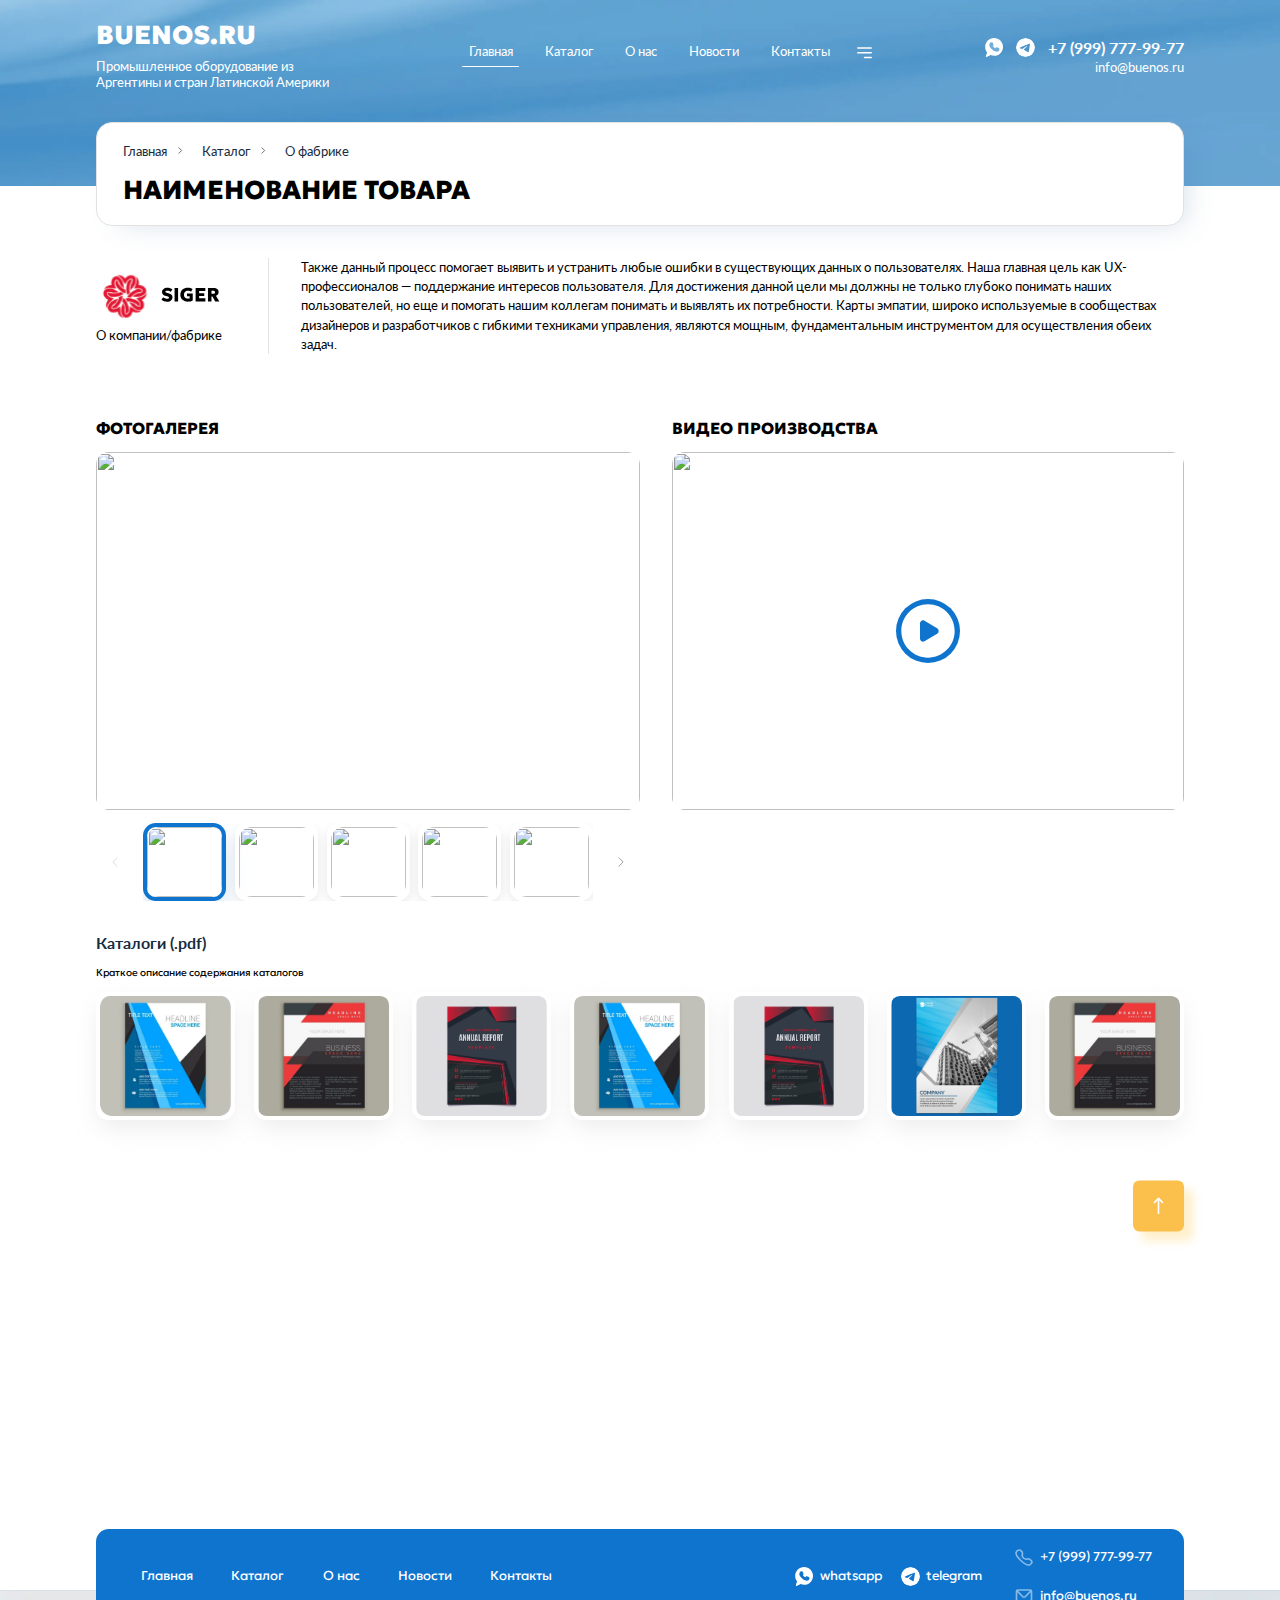
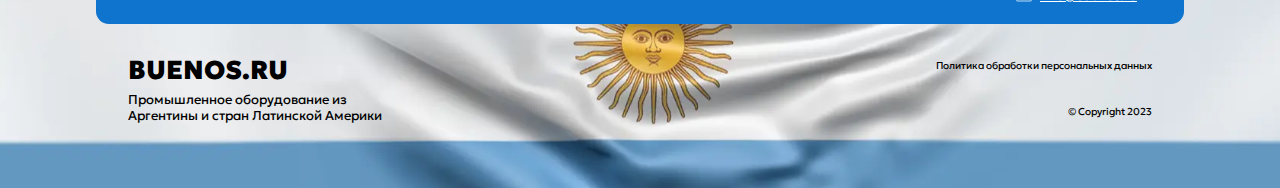
==== about.html @ e22c7f98 "first commit" ====
<!DOCTYPE html> <html lang="ru">

<head>
    <meta charset="UTF-8">
    <meta name="viewport" content="width=device-width, initial-scale=1.0">
    <meta name="description" content="">
    <meta name="keywords" content="">
    <link rel="stylesheet" href="css/libs.min.css">
    <link rel="stylesheet" href="css/style.min.css">
    <script src="https://api-maps.yandex.ru/2.1/?lang=ru_RU&amp;apikey=9133eb49-3a97-4b2d-90be-6b80a97a5036" type="text/javascript"></script>
    <title>Главная</title>
</head>


<body class="m-page">
    <div class="wrapper">
        <header class="header _type2">
            <div class="container">
    <div class="header__inner">
        <div class="header__left">
            <a href="" class="header__logo font2 text32">
                buenos.ru
            </a>
            <div class="header__desc text16">
                Промышленное оборудование из Аргентины и стран Латинской Америки
            </div>
        </div>
        <div class="header__middle">
            <nav class="nav">
    <a href="" class="nav__link _active">Главная</a>
    <a href="" class="nav__link">Каталог</a>
    <a href="" class="nav__link">О нас</a>
    <a href="" class="nav__link">Новости</a>
    <a href="" class="nav__link">Контакты</a>
</nav>

            <button class="burger">
                <svg width="39" height="38" viewBox="0 0 39 38" fill="none" xmlns="http://www.w3.org/2000/svg">
                    <path d="M19.5001 27H27.9001M11.1001 21H27.9001M11.1001 15H27.9001" stroke="white" stroke-width="2" stroke-linecap="round" stroke-linejoin="round"/>
                </svg>
            </button>
        </div>
        <div class="header__right">
            <div class="header-social">
                <a href="" class="header-social__item">
                    <img src="img/whatsapp2.svg" alt="">
                </a>
                <a href="" class="header-social__item">
                    <img src="img/tg.svg" alt="">
                </a>
            </div>
            <div class="header-contacts">
                <a href="tel:+79997779977" class="text20 bold-text">
                    +7 (999) 777-99-77
                </a>
                <a href="mailto:info@buenos.ru" class="text16 lh150">
                    info@buenos.ru
                </a>
            </div>
        </div>
    </div>
</div>

        </header>

        <div class="header-menu">
            <div class="header-menu__wrap">
    <button class="header-menu__close _close-menu">
        <img src="img/close.svg" alt="">
    </button>
    <div class="header-menu__scroll">
        <nav class="nav">
    <a href="" class="nav__link _active">Главная</a>
    <a href="" class="nav__link">Каталог</a>
    <a href="" class="nav__link">О нас</a>
    <a href="" class="nav__link">Новости</a>
    <a href="" class="nav__link">Контакты</a>
</nav>

        <div class="menu font2">
    <div class="menu-group">
        <div class="menu-group__top">
            <span class="text16">Каталог</span>
            <img src="img/rect.svg" alt="">
        </div>
        <div class="menu-group__links">
            <a href="" class="menu-group__link">Легкая промышленность</a>
            <a href="" class="menu-group__link">Лесная промышленность</a>
            <a href="" class="menu-group__link">Машиностроение и металлообработка</a>
            <a href="" class="menu-group__link">Медицинская промышленность</a>
            <a href="" class="menu-group__link">Металлургия</a>
            <a href="" class="menu-group__link">Пищевая и с/х промышленность</a>
            <a href="" class="menu-group__link">Полезные ископаемые</a>
            <a href="" class="menu-group__link">Промышленное оборудование</a>
            <a href="" class="menu-group__link">Прочие промышленные производства</a>
            <a href="" class="menu-group__link">Строительные и отделочные материалы</a>
            <a href="" class="menu-group__link">Транспорт и спецтехника</a>
            <a href="" class="menu-group__link">Химическая и нефтехимическая промышленность</a>
            <a href="" class="menu-group__link">Энергетика и коммунальное хозяйство</a>
        </div>
    </div>
    <div class="menu-group">
        <div class="menu-group__top _gray">
            <span class="text16">Сертификаты оборудования</span>
            <img src="img/rect2.svg" alt="">
        </div>
        <div class="menu-group__links">
            <a href="" class="menu-group__link">IRAM (Argentina)</a>
            <a href="" class="menu-group__link">СЕ (Euro)</a>
            <a href="" class="menu-group__link">ISO (World)</a>
            <a href="" class="menu-group__link">BRC (World)</a>
            <a href="" class="menu-group__link">IFS (World)</a>
            <a href="" class="menu-group__link">FSC (World)</a>
            <a href="" class="menu-group__link">ТР ТС (RUS)</a>
            <a href="" class="menu-group__link">ГОСТ Р (RUS)</a>
            <a href="" class="menu-group__link">BSCI</a>
            <a href="" class="menu-group__link">IATF16949</a>
            <a href="" class="menu-group__link">AEO</a>
            <a href="" class="menu-group__link">IPMS</a>
            <a href="" class="menu-group__link">GRS</a>
            <a href="" class="menu-group__link">SEDEX</a>
        </div>
    </div>
    <div class="menu-group">
        <div class="menu-group__top _gray">
            <span class="text16">Страна изготовления</span>
            <img src="img/rect3.svg" alt="">
        </div>
        <div class="menu-group__links">
            <a href="" class="menu-group__link">Аргентина</a>
            <a href="" class="menu-group__link">Бразилия</a>
            <a href="" class="menu-group__link">Мексика</a>
            <a href="" class="menu-group__link">Перу</a>
            <a href="" class="menu-group__link">Чили</a>
            <a href="" class="menu-group__link">Венесуэла</a>
            <a href="" class="menu-group__link">Уругвай</a>
        </div>
    </div>
</div>

        <div class="menu-contacts">
            <a href="tel:+79997779977" class="text20 bold-text">
                +7 (999) 777-99-77
            </a>
            <div class="header-social">
                <a href="" class="header-social__item">
                    <img src="img/whatsapp3.svg" alt="">
                </a>
                <a href="" class="header-social__item">
                    <img src="img/tg2.svg" alt="">
                </a>
            </div>
            <a href="mailto:info@buenos.ru" class="text16 lh150 primary-text">
                info@buenos.ru
            </a>
        </div>
    </div>
</div>
<div class="header-menu__bg _close-menu"></div>

        </div>
        <main class="content">

            <section class="about-company _first-section">
                <div class="container">
                    <div class="breadcrumbs">
                        <div class="breadcrumbs__items">
                            <a href="" class="breadcrumbs__item">Главная</a>
                            <a href="" class="breadcrumbs__item">Каталог</a>
                            <span class="breadcrumbs__item">О фабрике</span>
                        </div>
                        <h1 class="text32 font2 extra-bold-text">
                            Наименование товара
                        </h1>
                    </div>

                    <div class="about-company__grid">
                        <div class="about-company__info">
                            <img src="img/logo.svg" alt="" class="about-company__logo">
                            <div class="text16 dark-text">О компании/фабрике</div>
                        </div>
                        <div class="about-company__text">
                            <div class="text16 lh150">
                                Также данный процесс помогает выявить и устранить любые ошибки в существующих данных о пользователях.
                                Наша главная цель как UX-профессионалов — поддержание интересов пользователя. Для достижения данной цели мы должны не только глубоко понимать наших пользователей, но еще и помогать нашим коллегам понимать и выявлять их потребности. Карты эмпатии, широко используемые в сообществах дизайнеров и разработчиков c гибкими техниками управления, являются мощным, фундаментальным инструментом для осуществления обеих задач.
                            </div>
                        </div>
                    </div>

                    <div class="about-company__media">
                        <div class="about-company__col">
                            <div class="about-company__title">
                                <div class="text20 font2 extra-bold-text">
                                    Фотогалерея
                                </div>
                            </div>
                            <div class="gallery2">
                                <div class="gallery2__big swiper mySwiper2">
                                    <div class="swiper-wrapper gallery-group">
                                        <div class="swiper-slide">
                                            <a data-fancybox="gallery" href="img/about6.png">
                                                <div class="gallery__img">
                                                    <img src="img/about6.png" />
                                                </div>
                                            </a>
                                        </div>
                                        <div class="swiper-slide">
                                            <a data-fancybox="gallery" href="img/about2.png">
                                                <div class="gallery__img">
                                                    <img src="img/about2.png" />
                                                </div>
                                            </a>
                                        </div>
                                        <div class="swiper-slide">
                                            <a data-fancybox="gallery" href="img/about3.png">
                                                <div class="gallery__img">
                                                    <img src="img/about3.png" />
                                                </div>
                                            </a>
                                        </div>
                                        <div class="swiper-slide">
                                            <a data-fancybox="gallery" href="img/about4.png">
                                                <div class="gallery__img">
                                                    <img src="img/about4.png" />
                                                </div>
                                            </a>
                                        </div>
                                        <div class="swiper-slide">
                                            <a data-fancybox="gallery" href="img/about5.png">
                                                <div class="gallery__img">
                                                    <img src="img/about5.png" />
                                                </div>
                                            </a>
                                        </div>
                                        <div class="swiper-slide">
                                            <a data-fancybox="gallery" href="img/about5.png">
                                                <div class="gallery__img">
                                                    <img src="img/about5.png" />
                                                </div>
                                            </a>
                                        </div>
                                    </div>
                                </div>
                                <div class="gallery2__small">
                                    <div thumbsSlider="" class="swiper mySwiper">
                                        <div class="swiper-wrapper">
                                            <div class="swiper-slide">
                                                <div class="gallery__img">
                                                    <img src="img/about6.png" />
                                                </div>
                                            </div>
                                            <div class="swiper-slide">
                                                <div class="gallery__img">
                                                    <img src="img/about2.png" />
                                                </div>
                                            </div>
                                            <div class="swiper-slide">
                                                <div class="gallery__img">
                                                    <img src="img/about3.png" />
                                                </div>
                                            </div>
                                            <div class="swiper-slide">
                                                <div class="gallery__img">
                                                    <img src="img/about4.png" />
                                                </div>
                                            </div>
                                            <div class="swiper-slide">
                                                <div class="gallery__img">
                                                    <img src="img/about5.png" />
                                                </div>
                                            </div>
                                            <div class="swiper-slide">
                                                <div class="gallery__img">
                                                    <img src="img/about5.png" />
                                                </div>
                                            </div>
                                        </div>
                                    </div>
                                    <div class="swiper-button swiper-button-prev">
                                        <img src="img/prev2.svg" alt="">
                                    </div>
                                    <div class="swiper-button swiper-button-next">
                                        <img src="img/next2.svg" alt="">
                                    </div>
                                </div>
                            </div>
                        </div>
                        <div class="about-company__col">
                            <div class="about-company__title">
                                <div class="text20 font2 extra-bold-text">
                                    Видео производства
                                </div>
                            </div>
                            <a href="videos/Countdown7.mp4" data-fancybox class="video">
                                <div class="video__img">
                                    <img src="img/video.png" alt="">
                                </div>
                                <img src="img/play.svg" alt="" class="video__play">
                            </a>
                        </div>
                    </div>

                    <div class="pdf-catalog">
                        <div class="text20 bold-text dark-text2">
                            Каталоги (.pdf)
                        </div>
                        <div class="text12 dark-text font2">
                            Краткое описание содержания каталогов
                        </div>
                        <div class="pdf-catalog__grid">
                            <a href="" class="pdf-catalog__item">
                                <div class="pdf-catalog__img">
                                    <img src="img/pdf-catalog.webp" alt="">
                                </div>
                            </a>
                            <a href="" class="pdf-catalog__item">
                                <div class="pdf-catalog__img">
                                    <img src="img/pdf-catalog2.png" alt="">
                                </div>
                            </a>
                            <a href="" class="pdf-catalog__item">
                                <div class="pdf-catalog__img">
                                    <img src="img/pdf-catalog3.png" alt="">
                                </div>
                            </a>
                            <a href="" class="pdf-catalog__item">
                                <div class="pdf-catalog__img">
                                    <img src="img/pdf-catalog4.png" alt="">
                                </div>
                            </a>
                            <a href="" class="pdf-catalog__item">
                                <div class="pdf-catalog__img">
                                    <img src="img/pdf-catalog5.png" alt="">
                                </div>
                            </a>
                            <a href="" class="pdf-catalog__item">
                                <div class="pdf-catalog__img">
                                    <img src="img/pdf-catalog6.png" alt="">
                                </div>
                            </a>
                            <a href="" class="pdf-catalog__item">
                                <div class="pdf-catalog__img">
                                    <img src="img/pdf-catalog7.png" alt="">
                                </div>
                            </a>
                        </div>
                    </div>

                </div>
            </section>


        </main>
        <footer class="footer">
            <div id="map" class="map"></div>
<script type="text/javascript">
    ymaps.ready(init);
    let coord = [55.755829, 37.617627]
    let mapPoints = [
        {
            cords: [55.755829, 37.617627]
        },
        {
            cords: [56.263027, 34.334310]
        },
    ]



    function init() {
        let myMap = new ymaps.Map("map", {
            center: coord,
            zoom: 6,
            controls: []
        });

        // myMap.behaviors.disable('scrollZoom');


        mapPoints.forEach(el => {
            let placeMark = new ymaps.Placemark(el.cords, {},
                {
                    iconLayout: 'default#image',
                    iconImageHref: "img/mark.svg",
                    iconImageSize: [32, 40],
                }
            );
            myMap.geoObjects.add(placeMark);
        })





    }
</script>
<div class="footer-bottom">
    <div class="container">
        <div class="footer__inner font2">
            <div class="footer-nav">
                <div class="footer-nav__links">
                    <a href="" class="footer-nav__link">Главная</a>
                    <a href="" class="footer-nav__link">Каталог</a>
                    <a href="" class="footer-nav__link">О нас</a>
                    <a href="" class="footer-nav__link">Новости</a>
                    <a href="" class="footer-nav__link">Контакты</a>
                </div>
                <div class="footer-nav__right">
                    <div class="social">
                        <a href="" class="social__item">
                            <img src="img/whatsapp.svg" alt="">
                            <span>whatsapp</span>
                        </a>
                        <a href="" class="social__item">
                            <img src="img/tg.svg" alt="">
                            <span>telegram</span>
                        </a>
                    </div>
                    <div class="contacts">
                        <a href="tel:+79997779977" class="contacts__item">
                            <img src="img/phone.svg" alt="">
                            <span>+7 (999) 777-99-77</span>
                        </a>
                        <a href="mailto:info@buenos.ru" class="contacts__item">
                            <img src="img/mail.svg" alt="">
                            <span class="underline-text">info@buenos.ru</span>
                        </a>
                    </div>
                </div>
            </div>
            <button class="scroll-top">
                <img src="img/arrow-top.svg" alt="">
            </button>

            <div class="footer__left">
                <a href="" class="footer__logo font2 text32">
                    buenos.ru
                </a>
                <div class="footer__desc text16 dark-text">
                    Промышленное оборудование из Аргентины и стран Латинской Америки
                </div>
            </div>
            <div class="footer__right dark-text">
                <a href="" class="text12">Политика обработки персональных данных</a>
                <div class="footer__c text12">© Copyright 2023</div>
            </div>
        </div>
    </div>
</div>

        </footer>
    </div>

    <script src="js/libs.min.js"></script>
<script src="js/main.min.js"></script>

</body>

</html>
---- css/libs.min.css ----
@font-face{font-family:'swiper-icons';src:url("data:application/font-woff;charset=utf-8;base64, [base64]//wADZ2x5ZgAAAywAAADMAAAD2MHtryVoZWFkAAABbAAAADAAAAA2E2+eoWhoZWEAAAGcAAAAHwAAACQC9gDzaG10eAAAAigAAAAZAAAArgJkABFsb2NhAAAC0AAAAFoAAABaFQAUGG1heHAAAAG8AAAAHwAAACAAcABAbmFtZQAAA/gAAAE5AAACXvFdBwlwb3N0AAAFNAAAAGIAAACE5s74hXjaY2BkYGAAYpf5Hu/j+W2+MnAzMYDAzaX6QjD6/4//Bxj5GA8AuRwMYGkAPywL13jaY2BkYGA88P8Agx4j+/8fQDYfA1AEBWgDAIB2BOoAeNpjYGRgYNBh4GdgYgABEMnIABJzYNADCQAACWgAsQB42mNgYfzCOIGBlYGB0YcxjYGBwR1Kf2WQZGhhYGBiYGVmgAFGBiQQkOaawtDAoMBQxXjg/wEGPcYDDA4wNUA2CCgwsAAAO4EL6gAAeNpj2M0gyAACqxgGNWBkZ2D4/wMA+xkDdgAAAHjaY2BgYGaAYBkGRgYQiAHyGMF8FgYHIM3DwMHABGQrMOgyWDLEM1T9/w8UBfEMgLzE////P/5//f/V/xv+r4eaAAeMbAxwIUYmIMHEgKYAYjUcsDAwsLKxc3BycfPw8jEQA/[base64]/uznmfPFBNODM2K7MTQ45YEAZqGP81AmGGcF3iPqOop0r1SPTaTbVkfUe4HXj97wYE+yNwWYxwWu4v1ugWHgo3S1XdZEVqWM7ET0cfnLGxWfkgR42o2PvWrDMBSFj/IHLaF0zKjRgdiVMwScNRAoWUoH78Y2icB/yIY09An6AH2Bdu/UB+yxopYshQiEvnvu0dURgDt8QeC8PDw7Fpji3fEA4z/PEJ6YOB5hKh4dj3EvXhxPqH/SKUY3rJ7srZ4FZnh1PMAtPhwP6fl2PMJMPDgeQ4rY8YT6Gzao0eAEA409DuggmTnFnOcSCiEiLMgxCiTI6Cq5DZUd3Qmp10vO0LaLTd2cjN4fOumlc7lUYbSQcZFkutRG7g6JKZKy0RmdLY680CDnEJ+UMkpFFe1RN7nxdVpXrC4aTtnaurOnYercZg2YVmLN/d/gczfEimrE/fs/bOuq29Zmn8tloORaXgZgGa78yO9/cnXm2BpaGvq25Dv9S4E9+5SIc9PqupJKhYFSSl47+Qcr1mYNAAAAeNptw0cKwkAAAMDZJA8Q7OUJvkLsPfZ6zFVERPy8qHh2YER+3i/BP83vIBLLySsoKimrqKqpa2hp6+jq6RsYGhmbmJqZSy0sraxtbO3sHRydnEMU4uR6yx7JJXveP7WrDycAAAAAAAH//wACeNpjYGRgYOABYhkgZgJCZgZNBkYGLQZtIJsFLMYAAAw3ALgAeNolizEKgDAQBCchRbC2sFER0YD6qVQiBCv/H9ezGI6Z5XBAw8CBK/m5iQQVauVbXLnOrMZv2oLdKFa8Pjuru2hJzGabmOSLzNMzvutpB3N42mNgZGBg4GKQYzBhYMxJLMlj4GBgAYow/P/PAJJhLM6sSoWKfWCAAwDAjgbRAAB42mNgYGBkAIIbCZo5IPrmUn0hGA0AO8EFTQAA");font-weight:400;font-style:normal}:root{--swiper-theme-color: #007aff}.swiper{margin-left:auto;margin-right:auto;position:relative;overflow:hidden;list-style:none;padding:0;z-index:1}.swiper-vertical>.swiper-wrapper{flex-direction:column}.swiper-wrapper{position:relative;width:100%;height:100%;z-index:1;display:flex;transition-property:transform;box-sizing:content-box}.swiper-android .swiper-slide,.swiper-wrapper{transform:translate3d(0px, 0, 0)}.swiper-pointer-events{touch-action:pan-y}.swiper-pointer-events.swiper-vertical{touch-action:pan-x}.swiper-slide{flex-shrink:0;width:100%;height:100%;position:relative;transition-property:transform}.swiper-slide-invisible-blank{visibility:hidden}.swiper-autoheight,.swiper-autoheight .swiper-slide{height:auto}.swiper-autoheight .swiper-wrapper{align-items:flex-start;transition-property:transform, height}.swiper-backface-hidden .swiper-slide{transform:translateZ(0);-webkit-backface-visibility:hidden;backface-visibility:hidden}.swiper-3d,.swiper-3d.swiper-css-mode .swiper-wrapper{perspective:1200px}.swiper-3d .swiper-wrapper,.swiper-3d .swiper-slide,.swiper-3d .swiper-slide-shadow,.swiper-3d .swiper-slide-shadow-left,.swiper-3d .swiper-slide-shadow-right,.swiper-3d .swiper-slide-shadow-top,.swiper-3d .swiper-slide-shadow-bottom,.swiper-3d .swiper-cube-shadow{transform-style:preserve-3d}.swiper-3d .swiper-slide-shadow,.swiper-3d .swiper-slide-shadow-left,.swiper-3d .swiper-slide-shadow-right,.swiper-3d .swiper-slide-shadow-top,.swiper-3d .swiper-slide-shadow-bottom{position:absolute;left:0;top:0;width:100%;height:100%;pointer-events:none;z-index:10}.swiper-3d .swiper-slide-shadow{background:rgba(0,0,0,0.15)}.swiper-3d .swiper-slide-shadow-left{background-image:linear-gradient(to left, rgba(0,0,0,0.5), rgba(0,0,0,0))}.swiper-3d .swiper-slide-shadow-right{background-image:linear-gradient(to right, rgba(0,0,0,0.5), rgba(0,0,0,0))}.swiper-3d .swiper-slide-shadow-top{background-image:linear-gradient(to top, rgba(0,0,0,0.5), rgba(0,0,0,0))}.swiper-3d .swiper-slide-shadow-bottom{background-image:linear-gradient(to bottom, rgba(0,0,0,0.5), rgba(0,0,0,0))}.swiper-css-mode>.swiper-wrapper{overflow:auto;scrollbar-width:none;-ms-overflow-style:none}.swiper-css-mode>.swiper-wrapper::-webkit-scrollbar{display:none}.swiper-css-mode>.swiper-wrapper>.swiper-slide{scroll-snap-align:start start}.swiper-horizontal.swiper-css-mode>.swiper-wrapper{scroll-snap-type:x mandatory}.swiper-vertical.swiper-css-mode>.swiper-wrapper{scroll-snap-type:y mandatory}.swiper-centered>.swiper-wrapper::before{content:'';flex-shrink:0;order:9999}.swiper-centered.swiper-horizontal>.swiper-wrapper>.swiper-slide:first-child{margin-inline-start:var(--swiper-centered-offset-before)}.swiper-centered.swiper-horizontal>.swiper-wrapper::before{height:100%;min-height:1px;width:var(--swiper-centered-offset-after)}.swiper-centered.swiper-vertical>.swiper-wrapper>.swiper-slide:first-child{margin-block-start:var(--swiper-centered-offset-before)}.swiper-centered.swiper-vertical>.swiper-wrapper::before{width:100%;min-width:1px;height:var(--swiper-centered-offset-after)}.swiper-centered>.swiper-wrapper>.swiper-slide{scroll-snap-align:center center}.swiper-virtual .swiper-slide{-webkit-backface-visibility:hidden;transform:translateZ(0)}.swiper-virtual.swiper-css-mode .swiper-wrapper::after{content:'';position:absolute;left:0;top:0;pointer-events:none}.swiper-virtual.swiper-css-mode.swiper-horizontal .swiper-wrapper::after{height:1px;width:var(--swiper-virtual-size)}.swiper-virtual.swiper-css-mode.swiper-vertical .swiper-wrapper::after{width:1px;height:var(--swiper-virtual-size)}:root{--swiper-navigation-size: 44px}.swiper-button-prev,.swiper-button-next{position:absolute;top:50%;width:calc(var(--swiper-navigation-size) / 44 * 27);height:var(--swiper-navigation-size);margin-top:calc(0px - (var(--swiper-navigation-size) / 2));z-index:10;cursor:pointer;display:flex;align-items:center;justify-content:center;color:var(--swiper-navigation-color, var(--swiper-theme-color))}.swiper-button-prev.swiper-button-disabled,.swiper-button-next.swiper-button-disabled{opacity:0.35;cursor:auto;pointer-events:none}.swiper-button-prev:after,.swiper-button-next:after{font-family:swiper-icons;font-size:var(--swiper-navigation-size);text-transform:none !important;letter-spacing:0;text-transform:none;font-variant:initial;line-height:1}.swiper-button-prev,.swiper-rtl .swiper-button-next{left:10px;right:auto}.swiper-button-prev:after,.swiper-rtl .swiper-button-next:after{content:'prev'}.swiper-button-next,.swiper-rtl .swiper-button-prev{right:10px;left:auto}.swiper-button-next:after,.swiper-rtl .swiper-button-prev:after{content:'next'}.swiper-button-lock{display:none}.swiper-pagination{position:absolute;text-align:center;transition:300ms opacity;transform:translate3d(0, 0, 0);z-index:10}.swiper-pagination.swiper-pagination-hidden{opacity:0}.swiper-pagination-fraction,.swiper-pagination-custom,.swiper-horizontal>.swiper-pagination-bullets,.swiper-pagination-bullets.swiper-pagination-horizontal{bottom:10px;left:0;width:100%}.swiper-pagination-bullets-dynamic{overflow:hidden;font-size:0}.swiper-pagination-bullets-dynamic .swiper-pagination-bullet{transform:scale(0.33);position:relative}.swiper-pagination-bullets-dynamic .swiper-pagination-bullet-active{transform:scale(1)}.swiper-pagination-bullets-dynamic .swiper-pagination-bullet-active-main{transform:scale(1)}.swiper-pagination-bullets-dynamic .swiper-pagination-bullet-active-prev{transform:scale(0.66)}.swiper-pagination-bullets-dynamic .swiper-pagination-bullet-active-prev-prev{transform:scale(0.33)}.swiper-pagination-bullets-dynamic .swiper-pagination-bullet-active-next{transform:scale(0.66)}.swiper-pagination-bullets-dynamic .swiper-pagination-bullet-active-next-next{transform:scale(0.33)}.swiper-pagination-bullet{width:var(--swiper-pagination-bullet-width, var(--swiper-pagination-bullet-size, 8px));height:var(--swiper-pagination-bullet-height, var(--swiper-pagination-bullet-size, 8px));display:inline-block;border-radius:50%;background:var(--swiper-pagination-bullet-inactive-color, #000);opacity:var(--swiper-pagination-bullet-inactive-opacity, 0.2)}button.swiper-pagination-bullet{border:none;margin:0;padding:0;box-shadow:none;-webkit-appearance:none;appearance:none}.swiper-pagination-clickable .swiper-pagination-bullet{cursor:pointer}.swiper-pagination-bullet:only-child{display:none !important}.swiper-pagination-bullet-active{opacity:var(--swiper-pagination-bullet-opacity, 1);background:var(--swiper-pagination-color, var(--swiper-theme-color))}.swiper-vertical>.swiper-pagination-bullets,.swiper-pagination-vertical.swiper-pagination-bullets{right:10px;top:50%;transform:translate3d(0px, -50%, 0)}.swiper-vertical>.swiper-pagination-bullets .swiper-pagination-bullet,.swiper-pagination-vertical.swiper-pagination-bullets .swiper-pagination-bullet{margin:var(--swiper-pagination-bullet-vertical-gap, 6px) 0;display:block}.swiper-vertical>.swiper-pagination-bullets.swiper-pagination-bullets-dynamic,.swiper-pagination-vertical.swiper-pagination-bullets.swiper-pagination-bullets-dynamic{top:50%;transform:translateY(-50%);width:8px}.swiper-vertical>.swiper-pagination-bullets.swiper-pagination-bullets-dynamic .swiper-pagination-bullet,.swiper-pagination-vertical.swiper-pagination-bullets.swiper-pagination-bullets-dynamic .swiper-pagination-bullet{display:inline-block;transition:200ms transform, 200ms top}.swiper-horizontal>.swiper-pagination-bullets .swiper-pagination-bullet,.swiper-pagination-horizontal.swiper-pagination-bullets .swiper-pagination-bullet{margin:0 var(--swiper-pagination-bullet-horizontal-gap, 4px)}.swiper-horizontal>.swiper-pagination-bullets.swiper-pagination-bullets-dynamic,.swiper-pagination-horizontal.swiper-pagination-bullets.swiper-pagination-bullets-dynamic{left:50%;transform:translateX(-50%);white-space:nowrap}.swiper-horizontal>.swiper-pagination-bullets.swiper-pagination-bullets-dynamic .swiper-pagination-bullet,.swiper-pagination-horizontal.swiper-pagination-bullets.swiper-pagination-bullets-dynamic .swiper-pagination-bullet{transition:200ms transform, 200ms left}.swiper-horizontal.swiper-rtl>.swiper-pagination-bullets-dynamic .swiper-pagination-bullet{transition:200ms transform, 200ms right}.swiper-pagination-progressbar{background:rgba(0,0,0,0.25);position:absolute}.swiper-pagination-progressbar .swiper-pagination-progressbar-fill{background:var(--swiper-pagination-color, var(--swiper-theme-color));position:absolute;left:0;top:0;width:100%;height:100%;transform:scale(0);transform-origin:left top}.swiper-rtl .swiper-pagination-progressbar .swiper-pagination-progressbar-fill{transform-origin:right top}.swiper-horizontal>.swiper-pagination-progressbar,.swiper-pagination-progressbar.swiper-pagination-horizontal,.swiper-vertical>.swiper-pagination-progressbar.swiper-pagination-progressbar-opposite,.swiper-pagination-progressbar.swiper-pagination-vertical.swiper-pagination-progressbar-opposite{width:100%;height:4px;left:0;top:0}.swiper-vertical>.swiper-pagination-progressbar,.swiper-pagination-progressbar.swiper-pagination-vertical,.swiper-horizontal>.swiper-pagination-progressbar.swiper-pagination-progressbar-opposite,.swiper-pagination-progressbar.swiper-pagination-horizontal.swiper-pagination-progressbar-opposite{width:4px;height:100%;left:0;top:0}.swiper-pagination-lock{display:none}.swiper-scrollbar{border-radius:10px;position:relative;-ms-touch-action:none;background:rgba(0,0,0,0.1)}.swiper-horizontal>.swiper-scrollbar{position:absolute;left:1%;bottom:3px;z-index:50;height:5px;width:98%}.swiper-vertical>.swiper-scrollbar{position:absolute;right:3px;top:1%;z-index:50;width:5px;height:98%}.swiper-scrollbar-drag{height:100%;width:100%;position:relative;background:rgba(0,0,0,0.5);border-radius:10px;left:0;top:0}.swiper-scrollbar-cursor-drag{cursor:move}.swiper-scrollbar-lock{display:none}.swiper-zoom-container{width:100%;height:100%;display:flex;justify-content:center;align-items:center;text-align:center}.swiper-zoom-container>img,.swiper-zoom-container>svg,.swiper-zoom-container>canvas{max-width:100%;max-height:100%;object-fit:contain}.swiper-slide-zoomed{cursor:move}.swiper-lazy-preloader{width:42px;height:42px;position:absolute;left:50%;top:50%;margin-left:-21px;margin-top:-21px;z-index:10;transform-origin:50%;box-sizing:border-box;border:4px solid var(--swiper-preloader-color, var(--swiper-theme-color));border-radius:50%;border-top-color:transparent}.swiper-slide-visible .swiper-lazy-preloader{animation:swiper-preloader-spin 1s infinite linear}.swiper-lazy-preloader-white{--swiper-preloader-color: #fff}.swiper-lazy-preloader-black{--swiper-preloader-color: #000}@keyframes swiper-preloader-spin{0%{transform:rotate(0deg)}100%{transform:rotate(360deg)}}.swiper .swiper-notification{position:absolute;left:0;top:0;pointer-events:none;opacity:0;z-index:-1000}.swiper-free-mode>.swiper-wrapper{transition-timing-function:ease-out;margin:0 auto}.swiper-grid>.swiper-wrapper{flex-wrap:wrap}.swiper-grid-column>.swiper-wrapper{flex-wrap:wrap;flex-direction:column}.swiper-fade.swiper-free-mode .swiper-slide{transition-timing-function:ease-out}.swiper-fade .swiper-slide{pointer-events:none;transition-property:opacity}.swiper-fade .swiper-slide .swiper-slide{pointer-events:none}.swiper-fade .swiper-slide-active,.swiper-fade .swiper-slide-active .swiper-slide-active{pointer-events:auto}.swiper-cube{overflow:visible}.swiper-cube .swiper-slide{pointer-events:none;-webkit-backface-visibility:hidden;backface-visibility:hidden;z-index:1;visibility:hidden;transform-origin:0 0;width:100%;height:100%}.swiper-cube .swiper-slide .swiper-slide{pointer-events:none}.swiper-cube.swiper-rtl .swiper-slide{transform-origin:100% 0}.swiper-cube .swiper-slide-active,.swiper-cube .swiper-slide-active .swiper-slide-active{pointer-events:auto}.swiper-cube .swiper-slide-active,.swiper-cube .swiper-slide-next,.swiper-cube .swiper-slide-prev,.swiper-cube .swiper-slide-next+.swiper-slide{pointer-events:auto;visibility:visible}.swiper-cube .swiper-slide-shadow-top,.swiper-cube .swiper-slide-shadow-bottom,.swiper-cube .swiper-slide-shadow-left,.swiper-cube .swiper-slide-shadow-right{z-index:0;-webkit-backface-visibility:hidden;backface-visibility:hidden}.swiper-cube .swiper-cube-shadow{position:absolute;left:0;bottom:0px;width:100%;height:100%;opacity:0.6;z-index:0}.swiper-cube .swiper-cube-shadow:before{content:'';background:#000;position:absolute;left:0;top:0;bottom:0;right:0;filter:blur(50px)}.swiper-flip{overflow:visible}.swiper-flip .swiper-slide{pointer-events:none;-webkit-backface-visibility:hidden;backface-visibility:hidden;z-index:1}.swiper-flip .swiper-slide .swiper-slide{pointer-events:none}.swiper-flip .swiper-slide-active,.swiper-flip .swiper-slide-active .swiper-slide-active{pointer-events:auto}.swiper-flip .swiper-slide-shadow-top,.swiper-flip .swiper-slide-shadow-bottom,.swiper-flip .swiper-slide-shadow-left,.swiper-flip .swiper-slide-shadow-right{z-index:0;-webkit-backface-visibility:hidden;backface-visibility:hidden}.swiper-creative .swiper-slide{-webkit-backface-visibility:hidden;backface-visibility:hidden;overflow:hidden;transition-property:transform, opacity, height}.swiper-cards{overflow:visible}.swiper-cards .swiper-slide{transform-origin:center bottom;-webkit-backface-visibility:hidden;backface-visibility:hidden;overflow:hidden}

.carousel{position:relative;box-sizing:border-box}.carousel *,.carousel *:before,.carousel *:after{box-sizing:inherit}.carousel.is-draggable{cursor:move;cursor:grab}.carousel.is-dragging{cursor:move;cursor:grabbing}.carousel__viewport{position:relative;overflow:hidden;max-width:100%;max-height:100%}.carousel__track{display:flex}.carousel__slide{flex:0 0 auto;width:var(--carousel-slide-width, 60%);max-width:100%;padding:1rem;position:relative;overflow-x:hidden;overflow-y:auto;overscroll-behavior:contain}.has-dots{margin-bottom:calc(0.5rem + 22px)}.carousel__dots{margin:0 auto;padding:0;position:absolute;top:calc(100% + 0.5rem);left:0;right:0;display:flex;justify-content:center;list-style:none;user-select:none}.carousel__dots .carousel__dot{margin:0;padding:0;display:block;position:relative;width:22px;height:22px;cursor:pointer}.carousel__dots .carousel__dot:after{content:"";width:8px;height:8px;border-radius:50%;position:absolute;top:50%;left:50%;transform:translate(-50%, -50%);background-color:currentColor;opacity:.25;transition:opacity .15s ease-in-out}.carousel__dots .carousel__dot.is-selected:after{opacity:1}.carousel__button{width:var(--carousel-button-width, 48px);height:var(--carousel-button-height, 48px);padding:0;border:0;display:flex;justify-content:center;align-items:center;pointer-events:all;cursor:pointer;color:var(--carousel-button-color, currentColor);background:var(--carousel-button-bg, transparent);border-radius:var(--carousel-button-border-radius, 50%);box-shadow:var(--carousel-button-shadow, none);transition:opacity .15s ease}.carousel__button.is-prev,.carousel__button.is-next{position:absolute;top:50%;transform:translateY(-50%)}.carousel__button.is-prev{left:10px}.carousel__button.is-next{right:10px}.carousel__button[disabled]{cursor:default;opacity:.3}.carousel__button svg{width:var(--carousel-button-svg-width, 50%);height:var(--carousel-button-svg-height, 50%);fill:none;stroke:currentColor;stroke-width:var(--carousel-button-svg-stroke-width, 1.5);stroke-linejoin:bevel;stroke-linecap:round;filter:var(--carousel-button-svg-filter, none);pointer-events:none}html.with-fancybox{scroll-behavior:auto}body.compensate-for-scrollbar{overflow:hidden !important;touch-action:none}.fancybox__container{position:fixed;top:0;left:0;bottom:0;right:0;direction:ltr;margin:0;padding:env(safe-area-inset-top, 0px) env(safe-area-inset-right, 0px) env(safe-area-inset-bottom, 0px) env(safe-area-inset-left, 0px);box-sizing:border-box;display:flex;flex-direction:column;color:var(--fancybox-color, #fff);-webkit-tap-highlight-color:rgba(0,0,0,0);overflow:hidden;z-index:1050;outline:none;transform-origin:top left;--carousel-button-width: 48px;--carousel-button-height: 48px;--carousel-button-svg-width: 24px;--carousel-button-svg-height: 24px;--carousel-button-svg-stroke-width: 2.5;--carousel-button-svg-filter: drop-shadow(1px 1px 1px rgba(0, 0, 0, 0.4))}.fancybox__container *,.fancybox__container *::before,.fancybox__container *::after{box-sizing:inherit}.fancybox__container :focus{outline:none}body:not(.is-using-mouse) .fancybox__container :focus{box-shadow:0 0 0 1px #fff,0 0 0 2px var(--fancybox-accent-color, rgba(1,210,232,0.94))}@media all and (min-width: 1024px){.fancybox__container{--carousel-button-width:48px;--carousel-button-height:48px;--carousel-button-svg-width:27px;--carousel-button-svg-height:27px}}.fancybox__backdrop{position:absolute;top:0;right:0;bottom:0;left:0;z-index:-1;background:var(--fancybox-bg, rgba(24,24,27,0.92))}.fancybox__carousel{position:relative;flex:1 1 auto;min-height:0;height:100%;z-index:10}.fancybox__carousel.has-dots{margin-bottom:calc(0.5rem + 22px)}.fancybox__viewport{position:relative;width:100%;height:100%;overflow:visible;cursor:default}.fancybox__track{display:flex;height:100%}.fancybox__slide{flex:0 0 auto;width:100%;max-width:100%;margin:0;padding:48px 8px 8px 8px;position:relative;overscroll-behavior:contain;display:flex;flex-direction:column;outline:0;overflow:auto;--carousel-button-width: 36px;--carousel-button-height: 36px;--carousel-button-svg-width: 22px;--carousel-button-svg-height: 22px}.fancybox__slide::before,.fancybox__slide::after{content:"";flex:0 0 0;margin:auto}@media all and (min-width: 1024px){.fancybox__slide{padding:64px 100px}}.fancybox__content{margin:0 env(safe-area-inset-right, 0px) 0 env(safe-area-inset-left, 0px);padding:36px;color:var(--fancybox-content-color, #374151);background:var(--fancybox-content-bg, #fff);position:relative;align-self:center;display:flex;flex-direction:column;z-index:20}.fancybox__content :focus:not(.carousel__button.is-close){outline:thin dotted;box-shadow:none}.fancybox__caption{align-self:center;max-width:100%;margin:0;padding:1rem 0 0 0;line-height:1.375;color:var(--fancybox-color, currentColor);visibility:visible;cursor:auto;flex-shrink:0;overflow-wrap:anywhere}.is-loading .fancybox__caption{visibility:hidden}.fancybox__container>.carousel__dots{top:100%;color:var(--fancybox-color, #fff)}.fancybox__nav .carousel__button{z-index:40}.fancybox__nav .carousel__button.is-next{right:8px}@media all and (min-width: 1024px){.fancybox__nav .carousel__button.is-next{right:40px}}.fancybox__nav .carousel__button.is-prev{left:8px}@media all and (min-width: 1024px){.fancybox__nav .carousel__button.is-prev{left:40px}}.carousel__button.is-close{position:absolute;top:8px;right:8px;top:calc(env(safe-area-inset-top, 0px) + 8px);right:calc(env(safe-area-inset-right, 0px) + 8px);z-index:40}@media all and (min-width: 1024px){.carousel__button.is-close{right:40px}}.fancybox__content>.carousel__button.is-close{position:absolute;top:-40px;right:0;color:var(--fancybox-color, #fff)}.fancybox__no-click,.fancybox__no-click button{pointer-events:none}.fancybox__spinner{position:absolute;top:50%;left:50%;transform:translate(-50%, -50%);width:50px;height:50px;color:var(--fancybox-color, currentColor)}.fancybox__slide .fancybox__spinner{cursor:pointer;z-index:1053}.fancybox__spinner svg{animation:fancybox-rotate 2s linear infinite;transform-origin:center center;position:absolute;top:0;right:0;bottom:0;left:0;margin:auto;width:100%;height:100%}.fancybox__spinner svg circle{fill:none;stroke-width:2.75;stroke-miterlimit:10;stroke-dasharray:1,200;stroke-dashoffset:0;animation:fancybox-dash 1.5s ease-in-out infinite;stroke-linecap:round;stroke:currentColor}@keyframes fancybox-rotate{100%{transform:rotate(360deg)}}@keyframes fancybox-dash{0%{stroke-dasharray:1,200;stroke-dashoffset:0}50%{stroke-dasharray:89,200;stroke-dashoffset:-35px}100%{stroke-dasharray:89,200;stroke-dashoffset:-124px}}.fancybox__backdrop,.fancybox__caption,.fancybox__nav,.carousel__dots,.carousel__button.is-close{opacity:var(--fancybox-opacity, 1)}.fancybox__container.is-animated[aria-hidden=false] .fancybox__backdrop,.fancybox__container.is-animated[aria-hidden=false] .fancybox__caption,.fancybox__container.is-animated[aria-hidden=false] .fancybox__nav,.fancybox__container.is-animated[aria-hidden=false] .carousel__dots,.fancybox__container.is-animated[aria-hidden=false] .carousel__button.is-close{animation:.15s ease backwards fancybox-fadeIn}.fancybox__container.is-animated.is-closing .fancybox__backdrop,.fancybox__container.is-animated.is-closing .fancybox__caption,.fancybox__container.is-animated.is-closing .fancybox__nav,.fancybox__container.is-animated.is-closing .carousel__dots,.fancybox__container.is-animated.is-closing .carousel__button.is-close{animation:.15s ease both fancybox-fadeOut}.fancybox-fadeIn{animation:.15s ease both fancybox-fadeIn}.fancybox-fadeOut{animation:.1s ease both fancybox-fadeOut}.fancybox-zoomInUp{animation:.2s ease both fancybox-zoomInUp}.fancybox-zoomOutDown{animation:.15s ease both fancybox-zoomOutDown}.fancybox-throwOutUp{animation:.15s ease both fancybox-throwOutUp}.fancybox-throwOutDown{animation:.15s ease both fancybox-throwOutDown}@keyframes fancybox-fadeIn{from{opacity:0}to{opacity:1}}@keyframes fancybox-fadeOut{to{opacity:0}}@keyframes fancybox-zoomInUp{from{transform:scale(0.97) translate3d(0, 16px, 0);opacity:0}to{transform:scale(1) translate3d(0, 0, 0);opacity:1}}@keyframes fancybox-zoomOutDown{to{transform:scale(0.97) translate3d(0, 16px, 0);opacity:0}}@keyframes fancybox-throwOutUp{to{transform:translate3d(0, -30%, 0);opacity:0}}@keyframes fancybox-throwOutDown{to{transform:translate3d(0, 30%, 0);opacity:0}}.fancybox__carousel .carousel__slide{scrollbar-width:thin;scrollbar-color:#ccc rgba(255,255,255,0.1)}.fancybox__carousel .carousel__slide::-webkit-scrollbar{width:8px;height:8px}.fancybox__carousel .carousel__slide::-webkit-scrollbar-track{background-color:rgba(255,255,255,0.1)}.fancybox__carousel .carousel__slide::-webkit-scrollbar-thumb{background-color:#ccc;border-radius:2px;box-shadow:inset 0 0 4px rgba(0,0,0,0.2)}.fancybox__carousel.is-draggable .fancybox__slide,.fancybox__carousel.is-draggable .fancybox__slide .fancybox__content{cursor:move;cursor:grab}.fancybox__carousel.is-dragging .fancybox__slide,.fancybox__carousel.is-dragging .fancybox__slide .fancybox__content{cursor:move;cursor:grabbing}.fancybox__carousel .fancybox__slide .fancybox__content{cursor:auto}.fancybox__carousel .fancybox__slide.can-zoom_in .fancybox__content{cursor:zoom-in}.fancybox__carousel .fancybox__slide.can-zoom_out .fancybox__content{cursor:zoom-out}.fancybox__carousel .fancybox__slide.is-draggable .fancybox__content{cursor:move;cursor:grab}.fancybox__carousel .fancybox__slide.is-dragging .fancybox__content{cursor:move;cursor:grabbing}.fancybox__image{transform-origin:0 0;user-select:none;transition:none}.has-image .fancybox__content{padding:0;background:rgba(0,0,0,0);min-height:1px}.is-closing .has-image .fancybox__content{overflow:visible}.has-image[data-image-fit=contain]{overflow:visible;touch-action:none}.has-image[data-image-fit=contain] .fancybox__content{flex-direction:row;flex-wrap:wrap}.has-image[data-image-fit=contain] .fancybox__image{max-width:100%;max-height:100%;object-fit:contain}.has-image[data-image-fit=contain-w]{overflow-x:hidden;overflow-y:auto}.has-image[data-image-fit=contain-w] .fancybox__content{min-height:auto}.has-image[data-image-fit=contain-w] .fancybox__image{max-width:100%;height:auto}.has-image[data-image-fit=cover]{overflow:visible;touch-action:none}.has-image[data-image-fit=cover] .fancybox__content{width:100%;height:100%}.has-image[data-image-fit=cover] .fancybox__image{width:100%;height:100%;object-fit:cover}.fancybox__carousel .fancybox__slide.has-iframe .fancybox__content,.fancybox__carousel .fancybox__slide.has-map .fancybox__content,.fancybox__carousel .fancybox__slide.has-pdf .fancybox__content,.fancybox__carousel .fancybox__slide.has-video .fancybox__content,.fancybox__carousel .fancybox__slide.has-html5video .fancybox__content{max-width:100%;flex-shrink:1;min-height:1px;overflow:visible}.fancybox__carousel .fancybox__slide.has-iframe .fancybox__content,.fancybox__carousel .fancybox__slide.has-map .fancybox__content,.fancybox__carousel .fancybox__slide.has-pdf .fancybox__content{width:100%;height:80%}.fancybox__carousel .fancybox__slide.has-video .fancybox__content,.fancybox__carousel .fancybox__slide.has-html5video .fancybox__content{width:960px;height:540px;max-width:100%;max-height:100%}.fancybox__carousel .fancybox__slide.has-map .fancybox__content,.fancybox__carousel .fancybox__slide.has-pdf .fancybox__content,.fancybox__carousel .fancybox__slide.has-video .fancybox__content,.fancybox__carousel .fancybox__slide.has-html5video .fancybox__content{padding:0;background:rgba(24,24,27,0.9);color:#fff}.fancybox__carousel .fancybox__slide.has-map .fancybox__content{background:#e5e3df}.fancybox__html5video,.fancybox__iframe{border:0;display:block;height:100%;width:100%;background:rgba(0,0,0,0)}.fancybox-placeholder{position:absolute;width:1px;height:1px;padding:0;margin:-1px;overflow:hidden;clip:rect(0, 0, 0, 0);white-space:nowrap;border-width:0}.fancybox__thumbs{flex:0 0 auto;position:relative;padding:0px 3px;opacity:var(--fancybox-opacity, 1)}.fancybox__container.is-animated[aria-hidden=false] .fancybox__thumbs{animation:.15s ease-in backwards fancybox-fadeIn}.fancybox__container.is-animated.is-closing .fancybox__thumbs{opacity:0}.fancybox__thumbs .carousel__slide{flex:0 0 auto;width:var(--fancybox-thumbs-width, 96px);margin:0;padding:8px 3px;box-sizing:content-box;display:flex;align-items:center;justify-content:center;overflow:visible;cursor:pointer}.fancybox__thumbs .carousel__slide .fancybox__thumb::after{content:"";position:absolute;top:0;left:0;right:0;bottom:0;border-width:5px;border-style:solid;border-color:var(--fancybox-accent-color, rgba(34,213,233,0.96));opacity:0;transition:opacity .15s ease;border-radius:var(--fancybox-thumbs-border-radius, 4px)}.fancybox__thumbs .carousel__slide.is-nav-selected .fancybox__thumb::after{opacity:.92}.fancybox__thumbs .carousel__slide>*{pointer-events:none;user-select:none}.fancybox__thumb{position:relative;width:100%;padding-top:calc(100%/(var(--fancybox-thumbs-ratio, 1.5)));background-size:cover;background-position:center center;background-color:rgba(255,255,255,0.1);background-repeat:no-repeat;border-radius:var(--fancybox-thumbs-border-radius, 4px)}.fancybox__toolbar{position:absolute;top:0;right:0;left:0;z-index:20;background:linear-gradient(to top, rgba(0,0,0,0) 0%, rgba(0,0,0,0.006) 8.1%, rgba(0,0,0,0.021) 15.5%, rgba(0,0,0,0.046) 22.5%, rgba(0,0,0,0.077) 29%, rgba(0,0,0,0.114) 35.3%, rgba(0,0,0,0.155) 41.2%, rgba(0,0,0,0.198) 47.1%, rgba(0,0,0,0.242) 52.9%, rgba(0,0,0,0.285) 58.8%, rgba(0,0,0,0.326) 64.7%, rgba(0,0,0,0.363) 71%, rgba(0,0,0,0.394) 77.5%, rgba(0,0,0,0.419) 84.5%, rgba(0,0,0,0.434) 91.9%, rgba(0,0,0,0.44) 100%);padding:0;touch-action:none;display:flex;justify-content:space-between;--carousel-button-svg-width: 20px;--carousel-button-svg-height: 20px;opacity:var(--fancybox-opacity, 1);text-shadow:var(--fancybox-toolbar-text-shadow, 1px 1px 1px rgba(0,0,0,0.4))}@media all and (min-width: 1024px){.fancybox__toolbar{padding:8px}}.fancybox__container.is-animated[aria-hidden=false] .fancybox__toolbar{animation:.15s ease-in backwards fancybox-fadeIn}.fancybox__container.is-animated.is-closing .fancybox__toolbar{opacity:0}.fancybox__toolbar__items{display:flex}.fancybox__toolbar__items--left{margin-right:auto}.fancybox__toolbar__items--center{position:absolute;left:50%;transform:translateX(-50%)}.fancybox__toolbar__items--right{margin-left:auto}@media (max-width: 640px){.fancybox__toolbar__items--center:not(:last-child){display:none}}.fancybox__counter{min-width:72px;padding:0 10px;line-height:var(--carousel-button-height, 48px);text-align:center;font-size:17px;font-variant-numeric:tabular-nums;-webkit-font-smoothing:subpixel-antialiased}.fancybox__progress{background:var(--fancybox-accent-color, rgba(34,213,233,0.96));height:3px;left:0;position:absolute;right:0;top:0;transform:scaleX(0);transform-origin:0;transition-property:transform;transition-timing-function:linear;z-index:30;user-select:none}.fancybox__container:fullscreen::backdrop{opacity:0}.fancybox__button--fullscreen g:nth-child(2){display:none}.fancybox__container:fullscreen .fancybox__button--fullscreen g:nth-child(1){display:none}.fancybox__container:fullscreen .fancybox__button--fullscreen g:nth-child(2){display:block}.fancybox__button--slideshow g:nth-child(2){display:none}.fancybox__container.has-slideshow .fancybox__button--slideshow g:nth-child(1){display:none}.fancybox__container.has-slideshow .fancybox__button--slideshow g:nth-child(2){display:block}

/*# sourceMappingURL=../sourcemaps/libs.min.css.map */
---- css/style.min.css ----
@font-face{font-family:Geologica;src:url(../fonts/Geologica-Light.ttf) format("ttf"),url(../fonts/Geologica-Light.woff) format("woff");font-weight:300;font-style:normal;font-display:swap}@font-face{font-family:Geologica;src:url(../fonts/Geologica-Regular.ttf) format("ttf"),url(../fonts/Geologica-Regular.woff) format("woff");font-weight:400;font-style:normal;font-display:swap}@font-face{font-family:Geologica;src:url(../fonts/Geologica-SemiBold.ttf) format("ttf"),url(../fonts/Geologica-SemiBold.woff) format("woff");font-weight:600;font-style:normal;font-display:swap}@font-face{font-family:Geologica;src:url(../fonts/Geologica-ExtraBold.ttf) format("ttf"),url(../fonts/Geologica-ExtraBold.woff) format("woff");font-weight:800;font-style:normal;font-display:swap}@font-face{font-family:Geologica;src:url(../fonts/Geologica-Black.ttf) format("ttf"),url(../fonts/Geologica-Black.woff) format("woff");font-weight:900;font-style:normal;font-display:swap}@font-face{font-family:Lato;src:url(../fonts/Lato-Regular.ttf) format("ttf"),url(../fonts/Lato-Regular.woff) format("woff");font-weight:400;font-style:normal;font-display:swap}@font-face{font-family:Lato;src:url(../fonts/Lato-Bold.ttf) format("ttf"),url(../fonts/Lato-Bold.woff) format("woff");font-weight:700;font-style:normal;font-display:swap}@font-face{font-family:Lato;src:url(../fonts/Lato-Black.ttf) format("ttf"),url(../fonts/Lato-Black.woff) format("woff");font-weight:800;font-style:normal;font-display:swap}*,::after,::before{margin:0;padding:0;-webkit-box-sizing:border-box;box-sizing:border-box;-webkit-font-smoothing:antialiased!important;-webkit-tap-highlight-color:transparent;outline:0!important}h1,h2,h3,h4,h5,h6{font-weight:400}a,body,div,form,h1,h2,h3,h4,h5,li,p,ul{margin:0;padding:0;border:0;text-decoration:none;line-height:1}button,input,textarea{outline:0!important;-webkit-transition:.125s;-o-transition:.125s;transition:.125s;font-family:inherit}input:active,input[type=checkbox]:focus,input[type=file]:focus,input[type=radio]:focus,input[type=text]:focus{outline:0!important}::-webkit-input-placeholder{color:#222}::-moz-placeholder{color:#222}:-moz-placeholder{color:#222}:-ms-input-placeholder{color:#222}input::-webkit-inner-spin-button,input::-webkit-outer-spin-button{-webkit-appearance:none;margin:0}input[type=number]{-moz-appearance:textfield}html{height:100%;scroll-behavior:smooth;width:100%}svg{-ms-flex-negative:0;flex-shrink:0}path,svg{-webkit-transition:.125s;-o-transition:.125s;transition:.125s}a{color:inherit;text-decoration:none;-webkit-transition:125ms;-o-transition:125ms;transition:125ms}a:focus,a:hover{text-decoration:none!important}li,ul{margin:0;padding:0;list-style:none}i{line-height:100%}fieldset{min-width:0;padding:0;margin:0;border:0}button{cursor:pointer;border:none;outline:0;-webkit-box-sizing:border-box;box-sizing:border-box;-webkit-transition:125ms;-o-transition:125ms;transition:125ms;background-color:inherit;font-size:1em}.swiper-button-next,.swiper-button-prev{z-index:2}.swiper-button-next::after,.swiper-button-prev::after{display:none}html.fixed-body{overflow-y:hidden}.wrapper{min-height:100vh;display:-webkit-box;display:-ms-flexbox;display:flex;-webkit-box-orient:vertical;-webkit-box-direction:normal;-ms-flex-direction:column;flex-direction:column;-ms-flex-negative:0;flex-shrink:0}.content{-webkit-box-flex:1;-ms-flex-positive:1;flex-grow:1;display:-webkit-box;display:-ms-flexbox;display:flex;-webkit-box-orient:vertical;-webkit-box-direction:normal;-ms-flex-direction:column;flex-direction:column;width:100%}.m-page{width:calc(100vw - (100vw - 100%));overflow-x:hidden;font-family:Lato,sans-serif;font-weight:400;color:#000;font-size:calc(1600px * (16 / 1600))}@media screen and (max-width:1600px){.m-page{font-size:calc(100vw * (16 / 1600))}}.m-page.fixed-body,.m-page.fixed-body2{overflow-y:hidden}.container{max-width:1600px;width:100%;margin:0 auto;padding:0 7.5em}a:hover{color:#0e74ce}@media screen and (max-width:992px){.m-page{font-size:calc(100vw * (16 / 768))}.container{padding:0 .5em}}@media screen and (max-width:576px){.m-page{font-size:calc(100vw * (16 / 360))}}.text32{font-size:2em;line-height:125%}.text24{font-size:1.5em;line-height:125%}.text h3,.text20{font-size:1.25em;line-height:130%}.text p,.text16{font-size:1em;line-height:125%}.text12{font-size:.75em;line-height:125%}.lh150{line-height:150%}.extra-bold-text{font-weight:800}.bold-text{font-weight:700}.semi-bold-text{font-weight:600}.font2{font-family:Geologica,sans-serif}.primary-text{color:#0e74ce}.dark-text2{color:#172c3e}.underline-text{text-decoration:underline}@media screen and (max-width:576px){.text32{font-size:1.5em}}.m-btn{display:-webkit-box;display:-ms-flexbox;display:flex;-webkit-box-align:center;-ms-flex-align:center;align-items:center;-webkit-box-pack:center;-ms-flex-pack:center;justify-content:center;-webkit-transition:.225s ease-out;-o-transition:.225s ease-out;transition:.225s ease-out;padding:0 1.5em;height:3.25em;border-radius:1em}.m-btn:focus{-webkit-box-shadow:none;box-shadow:none}.m-btn span{font-size:1em;line-height:120%}.m-btn-primary{background-color:#0e74ce;color:#fff}.m-btn-primary:hover{background-color:#0b599e;color:#fff}.m-btn-gray-outline{color:#0e74ce;border:1px solid #e2e2e2}.m-btn-gray-outline:hover{border-color:#0b599e;background-color:#0b599e;color:#fff}.fg{position:relative;margin:0}.fg input,.fg textarea{border:1px solid #f9f9f9;border-radius:.5em;background:#f9f9f9;padding:0 1em;height:4em;width:100%;font-size:1em;line-height:150%;color:#000}.fg input::-webkit-input-placeholder,.fg textarea::-webkit-input-placeholder{color:#838383}.fg input::-moz-placeholder,.fg textarea::-moz-placeholder{color:#838383}.fg input:-ms-input-placeholder,.fg textarea:-ms-input-placeholder{color:#838383}.fg input::-ms-input-placeholder,.fg textarea::-ms-input-placeholder{color:#838383}.fg input::placeholder,.fg textarea::placeholder{color:#838383}.fg input:focus,.fg textarea:focus{border-color:#0e74ce}.fg textarea{padding:1em;height:10em;resize:none}.m-check,.m-switch{position:relative}.m-check input,.m-switch input{position:absolute;opacity:0;width:100%;height:100%;left:0;top:0;z-index:2;cursor:pointer}.m-check label{padding:0 0 0 2.5em;position:relative;min-height:1.5em;cursor:pointer;display:block;font-size:1em;line-height:150%;color:#172c3e}.m-check label:before{content:'';position:absolute;z-index:1;background-color:#fff;width:1.5em;height:1.5em;left:0;top:0;-webkit-transition:.1s;-o-transition:.1s;transition:.1s;border:1px solid #e2e2e2;border-radius:.5em;background-size:.625em auto;background-repeat:no-repeat;background-position:center}.m-check input:checked+label{color:#0e74ce}.m-check input:checked+label:before{background-image:url(../img/check.svg);border-color:#0e74ce}.breadcrumbs{padding:1.5em 2em;border-radius:1rem;border:1px solid #e2e2e2;background:#fff;-webkit-box-shadow:12px 9px 28px -11px rgba(61,109,151,.21);box-shadow:12px 9px 28px -11px rgba(61,109,151,.21);position:relative;z-index:2}.breadcrumbs__items{margin-bottom:1em}.breadcrumbs__item{font-size:1em;line-height:150%;position:relative;font-weight:400;display:inline;color:#172c3e}.breadcrumbs__item:not(:last-child){margin-right:1em;padding-right:1.5em}.breadcrumbs__item:not(:last-child):after{content:'';position:absolute;z-index:1;width:1em;height:1em;background-image:url(../img/bread-arrow.svg);background-size:100% auto;background-repeat:no-repeat;background-position:center;top:.125em;right:0;margin-left:.5em}.breadcrumbs .text32{text-transform:uppercase}@media screen and (max-width:992px){.breadcrumbs{padding:1em 1.5em}.breadcrumbs__items{margin-bottom:.5em}.breadcrumbs .text32{font-size:1.5em}}@media screen and (max-width:576px){.breadcrumbs{padding:.5em 1.5em}.breadcrumbs__item:not(:last-child){margin-right:.25em;padding-right:1em}.breadcrumbs .text32{font-size:1.25em}}.modal-backdrop.show{opacity:.7}.header{padding:1.5em 0 7.5em;background-image:url(../img/header-bg.webp);background-size:cover;background-position:center;color:#fff}.header__inner{position:relative;display:-webkit-box;display:-ms-flexbox;display:flex;-webkit-box-pack:justify;-ms-flex-pack:justify;justify-content:space-between;-webkit-box-align:start;-ms-flex-align:start;align-items:flex-start}.header__logo{font-weight:900;text-transform:uppercase}.header__desc{width:20em;margin-top:.5em}.header__middle{display:-webkit-box;display:-ms-flexbox;display:flex;-webkit-box-align:center;-ms-flex-align:center;align-items:center;padding-top:1.25em}.header__right{padding-top:1.44em;display:-webkit-box;display:-ms-flexbox;display:flex;-webkit-box-align:start;-ms-flex-align:start;align-items:flex-start}.header a:hover{color:#fbbf4b}.nav{display:-webkit-box;display:-ms-flexbox;display:flex;-webkit-box-align:center;-ms-flex-align:center;align-items:center}.nav__link{padding:0 1em;margin-right:.5em;font-size:1em;height:2.5em;display:-webkit-box;display:-ms-flexbox;display:flex;-webkit-box-align:center;-ms-flex-align:center;align-items:center;-webkit-box-pack:center;-ms-flex-pack:center;justify-content:center;position:relative}.nav__link:before{content:'';position:absolute;bottom:0;left:.5em;width:calc(100% - 1em);height:.125em;background-color:#fff;border-radius:.5em;opacity:0;-webkit-transition:.3s;-o-transition:.3s;transition:.3s}.nav__link._active:before{opacity:1}.burger{width:2.425em}.burger img,.burger svg{width:100%;height:auto;display:block}.burger:hover path{stroke:#fbbf4b}.header-contacts{display:-webkit-box;display:-ms-flexbox;display:flex;-webkit-box-orient:vertical;-webkit-box-direction:normal;-ms-flex-direction:column;flex-direction:column;-webkit-box-align:end;-ms-flex-align:end;align-items:flex-end}.header-social{display:-webkit-box;display:-ms-flexbox;display:flex;-webkit-box-align:center;-ms-flex-align:center;align-items:center}.header-social__item{margin-right:1em;width:1.5em;-ms-flex-negative:0;flex-shrink:0}.header-social__item:hover{opacity:.8}.header-social__item img{width:100%;display:block}.header-menu{opacity:0;pointer-events:none;-webkit-transition:.3s;-o-transition:.3s;transition:.3s;z-index:100;position:relative}.header-menu._open{opacity:1;pointer-events:unset}.header-menu__close{position:absolute;width:2.5em;top:0;right:100%;opacity:.6}.header-menu__close:hover{opacity:1}.header-menu__close img{width:100%;display:block}.header-menu__wrap{width:22em;height:calc(100 * var(--vh));position:fixed;z-index:101;top:0;right:0}.header-menu__bg{background:rgba(13,26,38,.79);position:fixed;top:0;left:0;width:100%;height:calc(100 * var(--vh));z-index:100}.header-menu__scroll{height:100%;overflow-y:auto;padding:1.5em 1.5em 3em;background-color:#fff}.header-menu .nav{display:-webkit-box;display:-ms-flexbox;display:flex;-webkit-box-orient:vertical;-webkit-box-direction:normal;-ms-flex-direction:column;flex-direction:column;-webkit-box-align:start;-ms-flex-align:start;align-items:flex-start;font-family:Geologica,sans-serif}.header-menu .nav__link{color:#4b4b4b}.header-menu .nav__link:not(:last-child){margin:0 0 .5em}.header-menu .nav__link:before{background:#4b4b4b}.header-menu .menu{margin-top:1.125em}.menu-contacts{display:-webkit-box;display:-ms-flexbox;display:flex;-webkit-box-align:center;-ms-flex-align:center;align-items:center;-webkit-box-orient:vertical;-webkit-box-direction:normal;-ms-flex-direction:column;flex-direction:column;margin-top:2em}.menu-contacts .header-social{margin:1em 0;-webkit-box-pack:center;-ms-flex-pack:center;justify-content:center}.menu-contacts .header-social__item{margin:0 .5em}@media screen and (max-width:992px){.header{padding-bottom:9.25em;background-image:url(../img/header-bg2.webp)}.header._type2{padding-bottom:6.75em}.header._type2~.content .catalog{margin-top:-4.875em}.header__logo{font-size:1.5em}.header__inner{-webkit-box-pack:end;-ms-flex-pack:end;justify-content:flex-end;padding:0 1em}.header__desc{font-size:.75em;margin-top:.675em}.header__left{margin-right:auto}.header__middle{padding-top:0;-webkit-box-ordinal-group:3;-ms-flex-order:2;order:2;-webkit-box-align:start;-ms-flex-align:start;align-items:flex-start;margin-left:2em}.header__right{padding-top:.3em}.nav{display:none}.burger{width:2.5em}.header-menu__wrap{width:20em}}@media screen and (max-width:576px){.header{padding:.5em 0 10.25em}.header._type2{padding-bottom:5.25em}.header._type2~.content .catalog{margin-top:-3.8125em}.header__inner{padding:0}.header__right{display:none}}.map{height:30em}.footer-bottom{padding:5em 0;background-image:url(../img/flag.webp);background-size:cover;background-position:center}.footer{margin-top:3.25em;position:relative;z-index:1}.footer__inner{position:relative;padding:0 2.5em;display:-webkit-box;display:-ms-flexbox;display:flex;-webkit-box-align:stretch;-ms-flex-align:stretch;align-items:stretch;-webkit-box-pack:justify;-ms-flex-pack:justify;justify-content:space-between}.footer__logo{font-weight:900;text-transform:uppercase}.footer__desc{max-width:20em;margin-top:.5em}.footer__right{padding:.5em 0;display:-webkit-box;display:-ms-flexbox;display:flex;-webkit-box-orient:vertical;-webkit-box-direction:normal;-ms-flex-direction:column;flex-direction:column;-webkit-box-align:end;-ms-flex-align:end;align-items:flex-end;-webkit-box-pack:justify;-ms-flex-pack:justify;justify-content:space-between}.footer-nav{position:absolute;padding:1.5em 2.5em;width:100%;left:0;top:-9.8em;-webkit-box-shadow:0 53px 49px -47px rgba(12,95,168,.76);box-shadow:0 53px 49px -47px rgba(12,95,168,.76);background-color:#0e74ce;z-index:3;border-radius:1em;color:#fff;display:-webkit-box;display:-ms-flexbox;display:flex;-webkit-box-align:center;-ms-flex-align:center;align-items:center;-webkit-box-pack:justify;-ms-flex-pack:justify;justify-content:space-between}.footer-nav__links{display:-webkit-box;display:-ms-flexbox;display:flex;-webkit-box-align:center;-ms-flex-align:center;align-items:center}.footer-nav__link{padding:0 1em;margin-right:1em;font-size:1em;height:2.5em;display:-webkit-box;display:-ms-flexbox;display:flex;-webkit-box-align:center;-ms-flex-align:center;align-items:center;-webkit-box-pack:center;-ms-flex-pack:center;justify-content:center}.footer-nav__right{display:-webkit-box;display:-ms-flexbox;display:flex;-webkit-box-align:center;-ms-flex-align:center;align-items:center}.footer-nav a:hover{color:#fbbf4b}.contacts,.social{display:-webkit-box;display:-ms-flexbox;display:flex}.contacts__item,.social__item{display:-webkit-box;display:-ms-flexbox;display:flex;-webkit-box-align:center;-ms-flex-align:center;align-items:center}.contacts__item span,.social__item span{font-size:1em;line-height:125%}.contacts__item img,.social__item img{width:1.5em;-ms-flex-negative:0;flex-shrink:0;display:block;margin-right:.5em}.social{-webkit-box-align:center;-ms-flex-align:center;align-items:center}.social__item:not(:last-child){margin:0 1.5em 0 0}.contacts{-webkit-box-orient:vertical;-webkit-box-direction:normal;-ms-flex-direction:column;flex-direction:column;-webkit-box-align:start;-ms-flex-align:start;align-items:flex-start;margin-left:2.5em}.contacts__item:not(:last-child){margin:0 0 1.5em}.scroll-top{-webkit-box-shadow:.6875em .6875em .75em 0 rgba(255,197,47,.25);box-shadow:.6875em .6875em .75em 0 rgba(255,197,47,.25);position:absolute;right:0;top:-35em;-webkit-transform:translateY(-50%);-ms-transform:translateY(-50%);transform:translateY(-50%);background-color:#fbbf4b;border-radius:.5em;width:4em;height:4em;display:-webkit-box;display:-ms-flexbox;display:flex;-webkit-box-align:center;-ms-flex-align:center;align-items:center;-webkit-box-pack:center;-ms-flex-pack:center;justify-content:center}.scroll-top:hover{background-color:#faad19}.scroll-top img{width:1.5em}@media screen and (max-width:992px){.map{display:none}.footer-bottom{padding:8.75em 0 5.6em;position:relative;background-image:url(../img/flag3.webp);background-position:center bottom}.footer{margin-top:4.25em}.footer__inner{padding:0;position:static}.footer__left{display:none}.footer__right{padding:0;width:100%;-webkit-box-align:center;-ms-flex-align:center;align-items:center;-webkit-box-orient:horizontal;-webkit-box-direction:normal;-ms-flex-direction:row;flex-direction:row}.footer-nav{top:-1.5em;padding:1.5em 2.75em}.footer-nav__link{display:none}.footer-nav__right{width:100%;-webkit-box-pack:justify;-ms-flex-pack:justify;justify-content:space-between}.contacts__item:not(:last-child){margin:0 0 1em}.scroll-top{top:-1.5em;right:50%;-webkit-transform:translate(50%,-50%);-ms-transform:translate(50%,-50%);transform:translate(50%,-50%);z-index:10}}@media screen and (max-width:576px){.footer-bottom{padding:14em 0 .94em;background-image:url(../img/flag2.webp)}.footer__right{-webkit-box-orient:vertical;-webkit-box-direction:normal;-ms-flex-direction:column;flex-direction:column;text-align:center}.footer__right .text12{font-weight:300}.footer__c{margin-top:1.25em;color:#fff}.footer-nav{border-radius:0;top:0;padding:.5em .5em .94em}.footer-nav__right{-webkit-box-orient:vertical;-webkit-box-direction:normal;-ms-flex-direction:column;flex-direction:column}.contacts{margin:.5em 0 0;-webkit-box-align:center;-ms-flex-align:center;align-items:center}.contacts__item:not(:last-child){margin:0 0 .5em}.scroll-top{top:-4.5em;-webkit-transform:translate(50%,0);-ms-transform:translate(50%,0);transform:translate(50%,0)}}.catalog{padding-bottom:3.25em;margin-top:-5em;position:relative;z-index:3}.catalog__inner{display:grid;grid-template-columns:20em calc(100% - 21.6em);gap:1.6em;position:relative}.catalog__inner:before{content:'';position:absolute;top:0;left:0;width:80%;height:5em;border-radius:1em 1em 0 0;background-color:#fff}.catalog__sidebar{padding:1.5em 0 0 1.5em}.menu-group:not(:last-child){margin:0 0 1.75em}.menu-group__top{padding:1em;text-transform:uppercase;font-weight:800;color:#fff;min-height:3.5625em;border-radius:1em;position:relative}.menu-group__top img{position:absolute;top:0;left:0;width:100%;height:100%}.menu-group__top span{position:relative;z-index:2}.menu-group__top._gray{color:#000}.menu-group__links{margin-top:.5em;padding:.625em;display:-webkit-box;display:-ms-flexbox;display:flex;-webkit-box-orient:vertical;-webkit-box-direction:normal;-ms-flex-direction:column;flex-direction:column;-webkit-box-align:start;-ms-flex-align:start;align-items:flex-start}.menu-group__link{font-size:1em;line-height:125%}.menu-group__link:not(:last-child){margin:0 0 .5em}.main-slider{overflow:hidden;position:relative}.main-slider__img{position:relative;padding-bottom:34%;overflow:hidden}.main-slider__img img{position:absolute;top:0;left:0;width:100%;height:100%;-o-object-fit:cover;object-fit:cover;mask:url(#mask);-webkit-mask:url(../img/mask.svg) top left/cover}.main-slider .swiper-nav{position:absolute;right:.5em;bottom:.5em;display:-webkit-box;display:-ms-flexbox;display:flex;z-index:2}.main-slider .swiper-button{margin:0 0 0 .5em;position:static;border-radius:1em;background:#fff;width:3.5em;height:3.5em;display:-webkit-box;display:-ms-flexbox;display:flex;-webkit-box-align:center;-ms-flex-align:center;align-items:center;-webkit-box-pack:center;-ms-flex-pack:center;justify-content:center}.main-slider .swiper-button svg{width:1.5em;height:auto}.main-slider .swiper-button:hover{background:#0e74ce}.main-slider .swiper-button:hover path{stroke:#fff}.advantages{margin-top:1.5em;padding-left:2em;display:grid;grid-template-columns:repeat(3,calc(100% / 3 - 3.6em / 3));gap:1.8em;border-top:1px solid #f2f2f2}.advantage-card{padding-top:1em;display:-webkit-box;display:-ms-flexbox;display:flex;-webkit-box-orient:vertical;-webkit-box-direction:normal;-ms-flex-direction:column;flex-direction:column;-webkit-box-align:center;-ms-flex-align:center;align-items:center;text-align:center}.advantage-card__img{position:relative;height:5em;margin-bottom:1.5em}.advantage-card__img img{height:100%;width:auto;display:block;position:relative;z-index:2}.advantage-card__text{line-height:150%}.advantage-card__decor{position:absolute;top:-.7em;right:0;border-radius:1em 1em 1em 2.5em;opacity:.20000000298023224;background:#0e74ce;width:3.5em;height:3.5em}.advantage-card__decor._gray{background-color:#172c3e;opacity:.1;border-radius:2.5em 1em 1em;top:unset;bottom:-.56em;right:-.21em}.advantage-card__decor._yellow{background-color:#fbbf4b;border-radius:1em 2.5em 1em 1em;top:unset;bottom:-.25em;right:unset;left:-.58em}.about{margin-top:7em;padding:.5em;border-radius:1em;border:1px solid #e2e2e2;display:grid;grid-template-columns:calc(100% - 22.8125em - 3.7em) 22.8125em;gap:3.7em}.about__img img{width:100%;height:26.125em;-o-object-fit:cover;object-fit:cover;display:block;mask:url(../img/mask3.svg) top left/cover;-webkit-mask:url(../img/mask3.svg) top left/cover}.about__content{padding:2.1em 0 2.1em 2.5em}.about__info{display:grid;grid-template-columns:100%;gap:1em}.about__nav{display:-webkit-box;display:-ms-flexbox;display:flex}.team{margin-top:6em;padding-left:3em}.team__grid{display:grid;grid-template-columns:repeat(3,calc(100% / 3 - 2.86em / 3));gap:1.43em;margin-top:2.5em}.team-card__top{padding-top:1.12em;position:relative}.team-card__rect{position:absolute;top:0;right:0;height:100%;display:block}.team-card__rect._view2,.team-card__rect._view3{display:none}.team-card__img{height:19.25438em;position:relative;z-index:2}.team-card__img img{height:100%;width:auto;display:block}.team-card__content{padding:1.5em 1.5em 0;display:grid;grid-template-columns:100%;gap:.5em}@media screen and (max-width:992px){.catalog{padding-bottom:4.25em;margin-top:-6.75em}.catalog__inner{grid-template-columns:100%;gap:0}.catalog__inner:before,.catalog__sidebar{display:none}.main-slider__img{overflow:hidden;border-radius:1.25em}.main-slider__img img{-webkit-mask:url(../img/mask2.svg) top left/cover}.advantages{padding-left:0;grid-template-columns:repeat(3,calc(100% / 3 - 1em));gap:1.5em}.advantage-card__text br{display:none}.about{margin-top:2em;padding:2.5em 1.5em;grid-template-columns:100%;gap:2.5em}.about__content{padding:0}.about__img img{height:15em;border-radius:1.25em;mask:url(../img/mask4.svg) top left/cover;-webkit-mask:url(../img/mask4.svg) top left/cover}.team{margin-top:3em;padding-left:0}.team__grid{grid-template-columns:repeat(3,calc(100% / 3 - 2em / 3));gap:1em}.team-card__top{padding-top:.96em}.team-card__img{height:16.5375em}.team-card__img._view1{display:none}.team-card__img._view2{display:block}}@media screen and (max-width:576px){.catalog{margin-top:-8.75em}.main-slider__img{padding-bottom:69.7%}.advantages{grid-template-columns:100%;gap:1.25em;padding-top:1em}.advantage-card{padding:0}.advantage-card__img{height:4.5em;margin-bottom:1em}.about__img img{mask:url(../img/mask2.svg) top left/cover;-webkit-mask:url(../img/mask2.svg) top left/cover}.team{padding-left:1.5em;padding-right:1.5em}.team__grid{grid-template-columns:100%;gap:2.5em}.team-card__top{padding-top:.83em}.team-card__img{height:14.175em}.team-card__img._view2{display:none}.team-card__img._view3{display:block}.team-card__content{padding-top:.5em}}.products{padding-left:2em;padding-right:2em;margin-top:2.5em;position:relative;z-index:2}.products__grid{display:grid;grid-template-columns:repeat(3,calc(100% / 3 - 5em / 3));gap:4em 2.5em;margin-top:4em}.filter{display:-webkit-box;display:-ms-flexbox;display:flex;-webkit-box-align:center;-ms-flex-align:center;align-items:center;-webkit-box-pack:justify;-ms-flex-pack:justify;justify-content:space-between}.filter-item{position:relative}.filter-item__show{padding:0 1.5em;height:3.125em;display:-webkit-box;display:-ms-flexbox;display:flex;-webkit-box-align:center;-ms-flex-align:center;align-items:center;-webkit-box-pack:center;-ms-flex-pack:center;justify-content:center;background-color:#0e74ce;color:#fff;border-radius:1em;font-family:Geologica,sans-serif;-webkit-transition:.3s;-o-transition:.3s;transition:.3s;cursor:pointer}.filter-item__show:hover{background-color:#0b599e}.filter-item__show span{font-size:1em;line-height:120%}.filter-item__show img{width:1em;-ms-flex-negative:0;flex-shrink:0;margin-left:1em}.filter-item__hidden{position:absolute;top:100%;left:0;margin-top:.5em;padding:2.5em;border-radius:1rem;border:2px solid #0e74ce;background:#fff;width:19.0625em;-webkit-transition:.3s;-o-transition:.3s;transition:.3s;opacity:0;pointer-events:none;z-index:10}.filter-item._type2 .filter-item__show{border:1px solid #e2e2e2;background-color:transparent;color:#0e74ce}.filter-item._type2 .filter-item__show:hover{background-color:#e2e2e2}@media screen and (min-width:577px){.filter-item._type2 .filter-item__hidden{left:unset;right:0}}.filter-item._active .filter-item__hidden{opacity:1;pointer-events:unset}.filter-group:not(:last-child){margin:0 0 2em}.filter-group__top{margin-bottom:1em;color:#4b4b4b}.filter-group__items{display:grid;grid-template-columns:100%;gap:1em}.product-card{display:block}.product-card:hover .product-card{color:#0e74ce}.product-card:hover .product-card__top:before{background-color:#0e74ce}.product-card:hover .product-card__img img{-webkit-box-shadow:8px 11px 27px -14px rgba(24,59,91,.57);box-shadow:8px 11px 27px -14px rgba(24,59,91,.57)}.product-card__top{position:relative}.product-card__top:before{content:'';position:absolute;height:calc(100% + 1em);width:calc(100% - 4.375em);top:-1.5em;right:-1.125em;background-color:#eee;border-radius:1em;-webkit-transition:.3s;-o-transition:.3s;transition:.3s}.product-card__img{z-index:2;position:relative;padding-bottom:97.2%}.product-card__img img{position:absolute;top:0;left:0;width:100%;height:100%;-o-object-fit:cover;object-fit:cover;border-radius:1em;-webkit-transition:.3s;-o-transition:.3s;transition:.3s}.product-card__content{padding:1em 1.5em 0}.pagination{margin-top:5em;display:-webkit-box;display:-ms-flexbox;display:flex;-webkit-box-orient:vertical;-webkit-box-direction:normal;-ms-flex-direction:column;flex-direction:column;-webkit-box-align:center;-ms-flex-align:center;align-items:center}.pagination__items{display:-webkit-box;display:-ms-flexbox;display:flex;-webkit-box-pack:center;-ms-flex-pack:center;justify-content:center}.pagination__item{display:-webkit-box;display:-ms-flexbox;display:flex;-webkit-box-align:center;-ms-flex-align:center;align-items:center;-webkit-box-pack:center;-ms-flex-pack:center;justify-content:center;width:2.625em;height:2.75em;margin:0 .25em;border-radius:.5em;border:1px solid #e2e2e2;background:#fff;-webkit-box-shadow:15px 15px 30px -14px rgba(0,0,0,.15);box-shadow:15px 15px 30px -14px rgba(0,0,0,.15);color:#172c3e;font-size:1em;line-height:150%}.pagination__item._active,.pagination__item:hover{color:#172c3e;border-color:#0e74ce;-webkit-box-shadow:0 15px 30px -14px #0e74ce;box-shadow:0 15px 30px -14px #0e74ce}.pagination__more{margin-top:2.5em;font-weight:800;text-transform:uppercase;font-family:Geologica,sans-serif;border-radius:.5em;height:2.75em}.pagination__more span{font-size:.75em}.pagination__more:hover path{stroke:#fff}.pagination__more svg{width:1em;margin-left:.5em}@media screen and (max-width:992px){.products{margin-top:1.5em;padding-left:1.5em;padding-right:1.5em}.products__grid{grid-template-columns:repeat(2,calc(50% - 1.25em))}.pagination{margin-top:4em}}@media screen and (max-width:576px){.filter{-webkit-box-orient:vertical;-webkit-box-direction:normal;-ms-flex-direction:column;flex-direction:column;-webkit-box-align:center;-ms-flex-align:center;align-items:center;padding:0}.filter-item:not(:last-child){margin:0 0 .5em}.filter-item__hidden{left:50%;-webkit-transform:translateX(-50%);-ms-transform:translateX(-50%);transform:translateX(-50%)}.products{padding-left:0;padding-right:0}.products__grid{grid-template-columns:100%;gap:3em;margin-top:3em;padding-left:1.12em;padding-right:2.3em}.pagination{margin-top:3em}}._first-section{margin-top:-5em}.catalog-item__grid{display:grid;grid-template-columns:46.25em calc(100% - 50.3em);gap:4.05em;margin-top:3.5em}.gallery{display:-webkit-box;display:-ms-flexbox;display:flex;height:23em}.gallery__big,.gallery__small{height:100%}.gallery__small{width:5em;-ms-flex-negative:0;flex-shrink:0;margin-right:1em;padding:2.25em 0;position:relative}.gallery__small .swiper{height:calc(100% + 1em);overflow:unset}.gallery__small .swiper-slide{opacity:0;pointer-events:none;position:relative;height:calc(100% / 3);padding-bottom:1em}.gallery__small .swiper-slide-active,.gallery__small .swiper-slide-next,.gallery__small .swiper-slide-next+.swiper-slide{opacity:1;pointer-events:unset}.gallery__small .swiper-slide .gallery__img{border-radius:1em;border:4px solid #fff;-webkit-box-shadow:0 4px 13px -3px rgba(0,0,0,.16);box-shadow:0 4px 13px -3px rgba(0,0,0,.16)}.gallery__small .swiper-slide-thumb-active .gallery__img{border-color:#0e74ce;-webkit-box-shadow:0 10px 25px -4px rgba(90,160,221,.37);box-shadow:0 10px 25px -4px rgba(90,160,221,.37)}.gallery__big{position:relative;width:calc(100% - 6em)}.gallery .swiper{width:100%;height:100%}.gallery .swiper-slide{width:100%}.gallery .swiper-slide a{display:block;height:100%}.gallery .swiper-button-next,.gallery .swiper-button-prev{left:50%;-webkit-transform:translateX(-50%);-ms-transform:translateX(-50%);transform:translateX(-50%);margin:0;width:1.5em;height:1.5em}.gallery .swiper-button-next img,.gallery .swiper-button-prev img{width:100%;display:block}.gallery .swiper-button-prev{top:0}.gallery .swiper-button-next{top:unset;bottom:0}.gallery__img{position:relative;height:100%;display:block}.gallery__img img{position:absolute;height:100%;width:100%;top:0;left:0;-o-object-fit:cover;object-fit:cover;border-radius:1em}.gallery__loupe{position:absolute;right:.5em;bottom:.5em;width:3em;z-index:2}.catalog-info{max-width:26em;display:grid;grid-template-columns:100%;gap:2.5em}.catalog-info__hint{display:-webkit-box;display:-ms-flexbox;display:flex;padding-left:.375em}.catalog-info__hint:before{content:'';-ms-flex-negative:0;flex-shrink:0;width:.25em;height:.25em;border-radius:50%;margin-right:.5em;margin-top:.375em;background-color:#4b4b4b}.props{display:grid;grid-template-columns:100%;gap:1em}.props__row{display:grid;grid-template-columns:repeat(2,calc(50% - .5em));gap:1em}.catalog-detail{padding:3.5em 0}.catalog-detail__content{margin-top:2em}.catalog-detail__nav{display:-webkit-box;display:-ms-flexbox;display:flex;-webkit-box-pack:center;-ms-flex-pack:center;justify-content:center;margin-top:3em}.catalog-detail__nav .pagination__more{margin:0}.tabs{padding:1.5em 2.5em;display:-webkit-box;display:-ms-flexbox;display:flex;-webkit-box-align:center;-ms-flex-align:center;align-items:center;border-radius:1em;border:1px solid #e2e2e2;background:#fff;-webkit-box-shadow:12px 9px 28px -11px rgba(61,109,151,.21);box-shadow:12px 9px 28px -11px rgba(61,109,151,.21)}._tab{display:-webkit-box;display:-ms-flexbox;display:flex;-webkit-box-align:center;-ms-flex-align:center;align-items:center;font-family:Geologica,sans-serif;font-weight:800;text-transform:uppercase;cursor:pointer}._tab._active,._tab:hover{color:#0e74ce}._tab._active{pointer-events:none}._tab span{font-size:1.25em;line-height:125%}._tab:not(:last-child):after{content:'';background-image:url(../img/line.svg);background-size:100% auto;background-repeat:no-repeat;background-position:center;width:.5em;height:1.5625em;-ms-flex-negative:0;flex-shrink:0;margin:0 3em;pointer-events:none}.tab-content{display:none}.tab-content._active{display:block}.text h3{font-weight:700}.text hr{height:1em;display:block;border:none}.text h3:not(:last-child){margin:0 0 .8em}.text p,.text ul{line-height:150%}.text p:not(:last-child),.text ul:not(:last-child){margin:0 0 1em}.text ul{padding-left:.625em;display:grid;grid-template-columns:100%;gap:.0625em}.text ul li{padding-left:1em;font-size:1em;line-height:150%;position:relative}.text ul li:before{content:'';position:absolute;width:.375em;height:.375em;border-radius:50%;background-color:#000;left:0;top:.5625em}.product-props{padding:0 2.5em;display:-webkit-box;display:-ms-flexbox;display:flex;-webkit-box-pack:justify;-ms-flex-pack:justify;justify-content:space-between}.product-props__group{width:30.5em;-ms-flex-negative:0;flex-shrink:0}.product-props__title{margin-bottom:1em}.product-prop{display:-webkit-box;display:-ms-flexbox;display:flex;-webkit-box-pack:justify;-ms-flex-pack:justify;justify-content:space-between;-webkit-box-align:end;-ms-flex-align:end;align-items:flex-end}.product-prop:not(:last-child){margin:0 0 1em}.product-prop:before{content:'';-webkit-box-flex:1;-ms-flex-positive:1;flex-grow:1;min-width:1em;border-bottom:1px dashed #e2e2e2;height:100%;margin:0 .5em;-ms-flex-negative:0;flex-shrink:0;-webkit-transform:translateY(-.25em);-ms-transform:translateY(-.25em);transform:translateY(-.25em)}.product-prop__desc,.product-prop__title{font-size:1em;line-height:150%}.product-prop__title{color:#4b4b4b;-webkit-box-ordinal-group:0;-ms-flex-order:-1;order:-1}.product-prop__desc{color:#172c3e;font-family:Geologica,sans-serif;font-weight:600;text-align:right}.product-prop__desc a{color:#0e74ce}.product-prop__desc a:hover{color:#fbbf4b}.product-slider{padding-left:1.5em;padding-right:2.63em;position:relative}.product-slider .swiper-container{width:calc(100% + 2.96em);padding-top:1.5em;overflow:hidden}.product-slider .swiper-slide{width:25%;padding-right:2.96em}.product-slider .swiper-button{border-radius:1em;background:#0e74ce;width:3.5em;height:3.5em;display:-webkit-box;display:-ms-flexbox;display:flex;-webkit-box-align:center;-ms-flex-align:center;align-items:center;-webkit-box-pack:center;-ms-flex-pack:center;justify-content:center;-webkit-transform:translateY(-40%);-ms-transform:translateY(-40%);transform:translateY(-40%)}.product-slider .swiper-button svg{width:1.5em;height:auto}.product-slider .swiper-button:hover{background:#0b599e}.product-slider .swiper-button-prev{left:0}.product-slider .swiper-button-next{right:0}@media screen and (max-width:992px){._first-section{margin-top:-4.875em}.catalog-item__grid{margin-top:1.5em;grid-template-columns:100%;gap:1.5em}.gallery__small{-webkit-box-ordinal-group:3;-ms-flex-order:2;order:2;margin:0 0 0 1em}.catalog-info{max-width:100%;gap:1.5em}.props{max-width:26em}.catalog-detail{padding-top:2.5em}.catalog-detail__nav{margin-top:2em;-webkit-box-pack:unset;-ms-flex-pack:unset;justify-content:unset}.tabs{-webkit-box-pack:center;-ms-flex-pack:center;justify-content:center;padding:1.5em}._tab span{font-size:1em}.product-props{display:grid;grid-template-columns:100%;gap:2em}.product-props__group{width:100%}.product-slider .swiper-slide{width:50%}}@media screen and (max-width:576px){._first-section{margin-top:-3.8125em}.gallery{height:unset;-webkit-box-orient:vertical;-webkit-box-direction:normal;-ms-flex-direction:column;flex-direction:column}.gallery__small{width:100%;padding:0 2.62em;margin:1em 0 0}.gallery__small .swiper-slide{width:5.5em;height:5em;padding:0 .5em 0 0}.gallery__big .gallery__img{height:23em}.gallery .swiper{height:unset}.gallery .swiper-button-next,.gallery .swiper-button-prev{top:50%;-webkit-transform:translateY(-50%);-ms-transform:translateY(-50%);transform:translateY(-50%);bottom:unset}.gallery .swiper-button-next img,.gallery .swiper-button-prev img{-webkit-transform:rotate(-90deg);-ms-transform:rotate(-90deg);transform:rotate(-90deg)}.gallery .swiper-button-prev{left:0}.gallery .swiper-button-next{left:unset;right:0}.props__row{grid-template-columns:12.5em calc(100% - 13.5em)}.catalog-detail{overflow:hidden}.catalog-detail__nav{margin-top:1em}.tabs{-webkit-box-orient:vertical;-webkit-box-direction:normal;-ms-flex-direction:column;flex-direction:column}._tab:not(:last-child){margin:0 0 1em}._tab:after{display:none}.product-props{padding:0}.product-slider .swiper-container{overflow:unset}.product-slider .swiper-slide{width:85%}.product-slider .swiper-button{display:none}}.about-company{padding-bottom:3.5em}.about-company__grid{margin-top:2.5em;display:grid;grid-template-columns:13.5em calc(100% - 16em);gap:1em 2.5em}.about-company__info{display:-webkit-box;display:-ms-flexbox;display:flex;-webkit-box-orient:vertical;-webkit-box-direction:normal;-ms-flex-direction:column;flex-direction:column;-webkit-box-pack:center;-ms-flex-pack:center;justify-content:center;border-right:1px solid #e2e2e2}.about-company__logo{display:block;width:9.7em;margin-bottom:.5em}.about-company__media{margin-top:5em;display:grid;grid-template-columns:42.5em calc(100% - 45em);gap:5em 2.5em}.about-company__title{text-transform:uppercase;margin-bottom:1em}.gallery2__big .gallery__img{position:relative;padding-bottom:65.89%}.gallery2__big .gallery__img img{position:absolute;top:0;left:0;width:100%;height:100%;-o-object-fit:cover;object-fit:cover}.gallery2__small{margin-top:1em;padding:0 3.67em;position:relative}.gallery2__small .swiper-container{overflow:hidden}.gallery2__small .swiper-slide{padding-right:.67em;width:7.17em}.gallery2__small .swiper-slide-thumb-active .gallery__img{border-color:#0e74ce;-webkit-box-shadow:0 10px 25px -4px rgba(90,160,221,.37);box-shadow:0 10px 25px -4px rgba(90,160,221,.37)}.gallery2__small .swiper-button{width:3em}.gallery2__small .swiper-button img{width:100%;display:block}.gallery2__small .swiper-button-prev{left:0}.gallery2__small .swiper-button-next{right:0}.gallery2__small .gallery__img{position:relative;padding-bottom:84.6%;border-radius:1em;border:4px solid #fff;-webkit-box-shadow:0 4px 13px -3px rgba(0,0,0,.16);box-shadow:0 4px 13px -3px rgba(0,0,0,.16)}.gallery2__small .gallery__img img{position:absolute;top:0;left:0;width:100%;height:100%;-o-object-fit:cover;object-fit:cover}.video{display:block;position:relative}.video__play{position:absolute;top:50%;left:50%;-webkit-transform:translate(-50%,-50%);-ms-transform:translate(-50%,-50%);transform:translate(-50%,-50%);width:5em}.video__img{position:relative;padding-bottom:70%}.video__img img{position:absolute;top:0;left:0;width:100%;height:100%;-o-object-fit:cover;object-fit:cover;border-radius:1em}.pdf-catalog{margin-top:2.5em;display:grid;grid-template-columns:100%;gap:1em}.pdf-catalog__grid{margin-top:-1.5em;display:-webkit-box;display:-ms-flexbox;display:flex;-ms-flex-wrap:wrap;flex-wrap:wrap;width:calc(100% + 1.5em)}.pdf-catalog__item{display:block;width:calc(100% / 7 - 1.5em);margin:1.5em 1.5em 0 0}.pdf-catalog__img{position:relative;padding-bottom:92.1%;border-radius:1em}.pdf-catalog__img img{position:absolute;top:0;left:0;width:100%;height:100%;-o-object-fit:cover;object-fit:cover;border-radius:inherit;border:4px solid #fff;-webkit-box-shadow:0 10px 25px -4px rgba(198,198,198,.37);box-shadow:0 10px 25px -4px rgba(198,198,198,.37);-webkit-transition:.3s;-o-transition:.3s;transition:.3s}.pdf-catalog__img:hover img{border-color:#0e74ce;-webkit-box-shadow:0 10px 25px -4px rgba(90,160,221,.37);box-shadow:0 10px 25px -4px rgba(90,160,221,.37)}.about-page{padding-bottom:3.5em}.about-page__top{margin-top:2.5em;display:-webkit-box;display:-ms-flexbox;display:flex;-webkit-box-align:center;-ms-flex-align:center;align-items:center}.about-page__logo{text-transform:uppercase}.about-page__desc{margin-left:2em;padding-left:2em;border-left:1px solid #e2e2e2;min-height:1.875em;display:-webkit-box;display:-ms-flexbox;display:flex;-webkit-box-align:center;-ms-flex-align:center;align-items:center}.about-page__grid{margin-top:2.5em;display:grid;grid-template-columns:repeat(2,calc(50% - 1.25em));gap:2.5em}.about-page__img{width:100%;display:block;border-radius:1em}.about-page .text p:not(:last-child){margin:0 0 1.5em}@media screen and (max-width:992px){.about-company{padding-bottom:4.5em}.about-company__media{margin-top:2.5em;grid-template-columns:100%}.pdf-catalog__item{width:9em}.pdf-catalog__img{padding-bottom:111%}.about-page{padding-bottom:4.5em}.about-page__top{margin-top:1.5em}.about-page__grid{grid-template-columns:100%;margin-top:1em}.about-company__grid{grid-template-columns:100%}.gallery2__big .gallery__img{padding-bottom:73.1%}.gallery2__small{padding:0}.gallery2__small .swiper-button{display:none}.gallery2__small .swiper-slide{width:6.5em;padding:0}.gallery2__small .swiper-slide:not(.swiper-slide-active){margin-left:-3.5em}.video__img{padding-bottom:73.1%}}.contacts-page{padding-bottom:3.5em}.contacts-page__grid{margin-top:2.5em;display:grid;grid-template-columns:calc(100% - 35em) 32.5em;gap:2.5em}.contacts-info{max-width:43em;padding:1.5em 0 1.5em 2.5em}.contacts-group{display:grid;-webkit-box-align:center;-ms-flex-align:center;align-items:center;grid-template-columns:13.875em calc(100% - 16.375em);gap:2.5em}.contacts-group:not(:last-child){margin:0 0 5em}.contacts-group__info{display:grid;grid-template-columns:100%;gap:.5em}.contacts-group__city{text-transform:uppercase}.contacts-group__items{padding-left:2.5em;border-left:1px solid #e2e2e2}.contact-item{display:grid;grid-template-columns:100%;gap:.5em}.contact-item:not(:last-child){margin:0 0 2.5em}.contacts-form{padding:2.88em 4em;border-radius:.5rem;background:#fff;-webkit-box-shadow:25px 34px 103px -25px rgba(0,0,0,.1);box-shadow:25px 34px 103px -25px rgba(0,0,0,.1)}.contacts-form__top{display:grid;grid-template-columns:100%;gap:.5em}.contacts-form__top .text16{color:#6d6d6d}.contacts-form .text32{text-transform:uppercase}.contacts-form__fields{margin-top:1.5em;display:grid;grid-template-columns:100%;gap:.5em}.contacts-form__nav{display:-webkit-box;display:-ms-flexbox;display:flex;margin-top:1.5em}.contacts-form__nav .m-btn{border-radius:.5em;font-family:Geologica,sans-serif;font-weight:800;text-transform:uppercase}@media screen and (max-width:992px){.contacts-page{padding-bottom:4.5em}.contacts-page__grid{grid-template-columns:100%;margin-top:1.5em}.contacts-info{padding:0}.contacts-form{padding-left:5em;padding-right:5em}.contacts-group:not(:last-child){margin:0 0 2.5em}}@media screen and (max-width:576px){.contacts-page__grid{margin-top:3em}.contacts-form{padding-left:2.5em;padding-right:2.5em}.contacts-form__top{text-align:center}.contacts-group{grid-template-columns:100%;gap:1em}.contacts-group__items{padding-left:1.5em}.contact-item:not(:last-child){margin:0 0 1em}}
/*# sourceMappingURL=../sourcemaps/style.min.css.map */
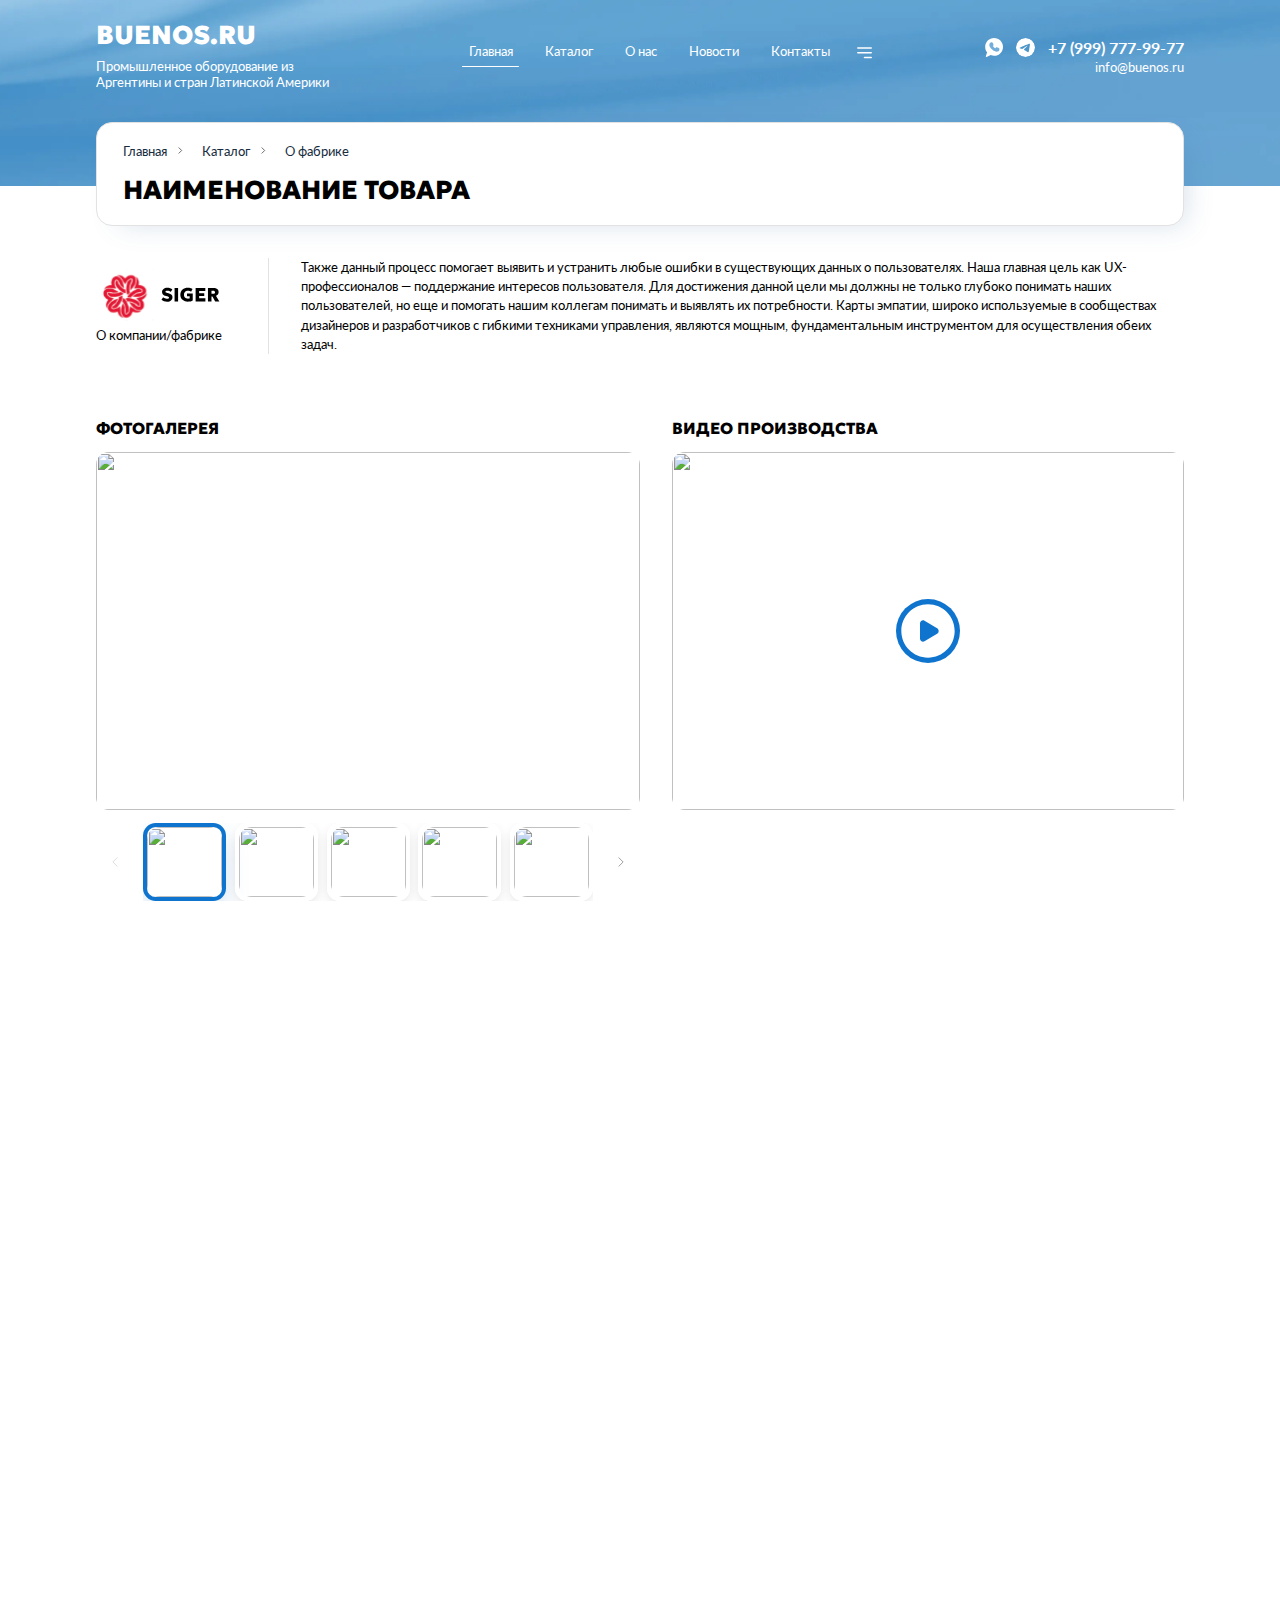
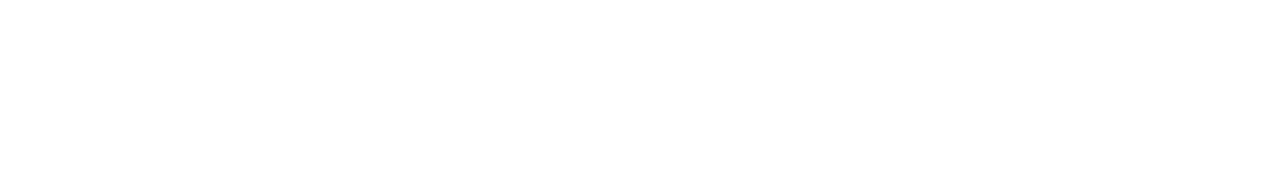
==== commit 2effa72e: "fixed bugs" ====
--- a/about.html
+++ b/about.html
@@ -163,7 +163,7 @@
 
             <section class="about-company _first-section">
                 <div class="container">
-                    <div class="breadcrumbs">
+                    <div class="breadcrumbs _animate">
                         <div class="breadcrumbs__items">
                             <a href="" class="breadcrumbs__item">Главная</a>
                             <a href="" class="breadcrumbs__item">Каталог</a>
@@ -175,11 +175,11 @@
                     </div>
 
                     <div class="about-company__grid">
-                        <div class="about-company__info">
+                        <div class="about-company__info _animate">
                             <img src="img/logo.svg" alt="" class="about-company__logo">
                             <div class="text16 dark-text">О компании/фабрике</div>
                         </div>
-                        <div class="about-company__text">
+                        <div class="about-company__text _animate">
                             <div class="text16 lh150">
                                 Также данный процесс помогает выявить и устранить любые ошибки в существующих данных о пользователях.
                                 Наша главная цель как UX-профессионалов — поддержание интересов пользователя. Для достижения данной цели мы должны не только глубоко понимать наших пользователей, но еще и помогать нашим коллегам понимать и выявлять их потребности. Карты эмпатии, широко используемые в сообществах дизайнеров и разработчиков c гибкими техниками управления, являются мощным, фундаментальным инструментом для осуществления обеих задач.
@@ -188,7 +188,7 @@
                     </div>
 
                     <div class="about-company__media">
-                        <div class="about-company__col">
+                        <div class="about-company__col _animate">
                             <div class="about-company__title">
                                 <div class="text20 font2 extra-bold-text">
                                     Фотогалерея
@@ -285,7 +285,7 @@
                                 </div>
                             </div>
                         </div>
-                        <div class="about-company__col">
+                        <div class="about-company__col _animate">
                             <div class="about-company__title">
                                 <div class="text20 font2 extra-bold-text">
                                     Видео производства
@@ -301,45 +301,45 @@
                     </div>
 
                     <div class="pdf-catalog">
-                        <div class="text20 bold-text dark-text2">
+                        <div class="text20 bold-text dark-text2 _animate">
                             Каталоги (.pdf)
                         </div>
-                        <div class="text12 dark-text font2">
+                        <div class="text12 dark-text font2 _animate">
                             Краткое описание содержания каталогов
                         </div>
                         <div class="pdf-catalog__grid">
                             <a href="" class="pdf-catalog__item">
-                                <div class="pdf-catalog__img">
+                                <div class="pdf-catalog__img _animate">
                                     <img src="img/pdf-catalog.webp" alt="">
                                 </div>
                             </a>
                             <a href="" class="pdf-catalog__item">
-                                <div class="pdf-catalog__img">
+                                <div class="pdf-catalog__img _animate">
                                     <img src="img/pdf-catalog2.png" alt="">
                                 </div>
                             </a>
                             <a href="" class="pdf-catalog__item">
-                                <div class="pdf-catalog__img">
+                                <div class="pdf-catalog__img _animate">
                                     <img src="img/pdf-catalog3.png" alt="">
                                 </div>
                             </a>
                             <a href="" class="pdf-catalog__item">
-                                <div class="pdf-catalog__img">
+                                <div class="pdf-catalog__img _animate">
                                     <img src="img/pdf-catalog4.png" alt="">
                                 </div>
                             </a>
                             <a href="" class="pdf-catalog__item">
-                                <div class="pdf-catalog__img">
+                                <div class="pdf-catalog__img _animate">
                                     <img src="img/pdf-catalog5.png" alt="">
                                 </div>
                             </a>
                             <a href="" class="pdf-catalog__item">
-                                <div class="pdf-catalog__img">
+                                <div class="pdf-catalog__img _animate">
                                     <img src="img/pdf-catalog6.png" alt="">
                                 </div>
                             </a>
                             <a href="" class="pdf-catalog__item">
-                                <div class="pdf-catalog__img">
+                                <div class="pdf-catalog__img _animate">
                                     <img src="img/pdf-catalog7.png" alt="">
                                 </div>
                             </a>
@@ -351,7 +351,7 @@
 
 
         </main>
-        <footer class="footer">
+        <footer class="footer _animate _opacity-only">
             <div id="map" class="map"></div>
 <script type="text/javascript">
     ymaps.ready(init);
--- a/css/style.min.css
+++ b/css/style.min.css
@@ -1,2 +1,2 @@
-@font-face{font-family:Geologica;src:url(../fonts/Geologica-Light.ttf) format("ttf"),url(../fonts/Geologica-Light.woff) format("woff");font-weight:300;font-style:normal;font-display:swap}@font-face{font-family:Geologica;src:url(../fonts/Geologica-Regular.ttf) format("ttf"),url(../fonts/Geologica-Regular.woff) format("woff");font-weight:400;font-style:normal;font-display:swap}@font-face{font-family:Geologica;src:url(../fonts/Geologica-SemiBold.ttf) format("ttf"),url(../fonts/Geologica-SemiBold.woff) format("woff");font-weight:600;font-style:normal;font-display:swap}@font-face{font-family:Geologica;src:url(../fonts/Geologica-ExtraBold.ttf) format("ttf"),url(../fonts/Geologica-ExtraBold.woff) format("woff");font-weight:800;font-style:normal;font-display:swap}@font-face{font-family:Geologica;src:url(../fonts/Geologica-Black.ttf) format("ttf"),url(../fonts/Geologica-Black.woff) format("woff");font-weight:900;font-style:normal;font-display:swap}@font-face{font-family:Lato;src:url(../fonts/Lato-Regular.ttf) format("ttf"),url(../fonts/Lato-Regular.woff) format("woff");font-weight:400;font-style:normal;font-display:swap}@font-face{font-family:Lato;src:url(../fonts/Lato-Bold.ttf) format("ttf"),url(../fonts/Lato-Bold.woff) format("woff");font-weight:700;font-style:normal;font-display:swap}@font-face{font-family:Lato;src:url(../fonts/Lato-Black.ttf) format("ttf"),url(../fonts/Lato-Black.woff) format("woff");font-weight:800;font-style:normal;font-display:swap}*,::after,::before{margin:0;padding:0;-webkit-box-sizing:border-box;box-sizing:border-box;-webkit-font-smoothing:antialiased!important;-webkit-tap-highlight-color:transparent;outline:0!important}h1,h2,h3,h4,h5,h6{font-weight:400}a,body,div,form,h1,h2,h3,h4,h5,li,p,ul{margin:0;padding:0;border:0;text-decoration:none;line-height:1}button,input,textarea{outline:0!important;-webkit-transition:.125s;-o-transition:.125s;transition:.125s;font-family:inherit}input:active,input[type=checkbox]:focus,input[type=file]:focus,input[type=radio]:focus,input[type=text]:focus{outline:0!important}::-webkit-input-placeholder{color:#222}::-moz-placeholder{color:#222}:-moz-placeholder{color:#222}:-ms-input-placeholder{color:#222}input::-webkit-inner-spin-button,input::-webkit-outer-spin-button{-webkit-appearance:none;margin:0}input[type=number]{-moz-appearance:textfield}html{height:100%;scroll-behavior:smooth;width:100%}svg{-ms-flex-negative:0;flex-shrink:0}path,svg{-webkit-transition:.125s;-o-transition:.125s;transition:.125s}a{color:inherit;text-decoration:none;-webkit-transition:125ms;-o-transition:125ms;transition:125ms}a:focus,a:hover{text-decoration:none!important}li,ul{margin:0;padding:0;list-style:none}i{line-height:100%}fieldset{min-width:0;padding:0;margin:0;border:0}button{cursor:pointer;border:none;outline:0;-webkit-box-sizing:border-box;box-sizing:border-box;-webkit-transition:125ms;-o-transition:125ms;transition:125ms;background-color:inherit;font-size:1em}.swiper-button-next,.swiper-button-prev{z-index:2}.swiper-button-next::after,.swiper-button-prev::after{display:none}html.fixed-body{overflow-y:hidden}.wrapper{min-height:100vh;display:-webkit-box;display:-ms-flexbox;display:flex;-webkit-box-orient:vertical;-webkit-box-direction:normal;-ms-flex-direction:column;flex-direction:column;-ms-flex-negative:0;flex-shrink:0}.content{-webkit-box-flex:1;-ms-flex-positive:1;flex-grow:1;display:-webkit-box;display:-ms-flexbox;display:flex;-webkit-box-orient:vertical;-webkit-box-direction:normal;-ms-flex-direction:column;flex-direction:column;width:100%}.m-page{width:calc(100vw - (100vw - 100%));overflow-x:hidden;font-family:Lato,sans-serif;font-weight:400;color:#000;font-size:calc(1600px * (16 / 1600))}@media screen and (max-width:1600px){.m-page{font-size:calc(100vw * (16 / 1600))}}.m-page.fixed-body,.m-page.fixed-body2{overflow-y:hidden}.container{max-width:1600px;width:100%;margin:0 auto;padding:0 7.5em}a:hover{color:#0e74ce}@media screen and (max-width:992px){.m-page{font-size:calc(100vw * (16 / 768))}.container{padding:0 .5em}}@media screen and (max-width:576px){.m-page{font-size:calc(100vw * (16 / 360))}}.text32{font-size:2em;line-height:125%}.text24{font-size:1.5em;line-height:125%}.text h3,.text20{font-size:1.25em;line-height:130%}.text p,.text16{font-size:1em;line-height:125%}.text12{font-size:.75em;line-height:125%}.lh150{line-height:150%}.extra-bold-text{font-weight:800}.bold-text{font-weight:700}.semi-bold-text{font-weight:600}.font2{font-family:Geologica,sans-serif}.primary-text{color:#0e74ce}.dark-text2{color:#172c3e}.underline-text{text-decoration:underline}@media screen and (max-width:576px){.text32{font-size:1.5em}}.m-btn{display:-webkit-box;display:-ms-flexbox;display:flex;-webkit-box-align:center;-ms-flex-align:center;align-items:center;-webkit-box-pack:center;-ms-flex-pack:center;justify-content:center;-webkit-transition:.225s ease-out;-o-transition:.225s ease-out;transition:.225s ease-out;padding:0 1.5em;height:3.25em;border-radius:1em}.m-btn:focus{-webkit-box-shadow:none;box-shadow:none}.m-btn span{font-size:1em;line-height:120%}.m-btn-primary{background-color:#0e74ce;color:#fff}.m-btn-primary:hover{background-color:#0b599e;color:#fff}.m-btn-gray-outline{color:#0e74ce;border:1px solid #e2e2e2}.m-btn-gray-outline:hover{border-color:#0b599e;background-color:#0b599e;color:#fff}.fg{position:relative;margin:0}.fg input,.fg textarea{border:1px solid #f9f9f9;border-radius:.5em;background:#f9f9f9;padding:0 1em;height:4em;width:100%;font-size:1em;line-height:150%;color:#000}.fg input::-webkit-input-placeholder,.fg textarea::-webkit-input-placeholder{color:#838383}.fg input::-moz-placeholder,.fg textarea::-moz-placeholder{color:#838383}.fg input:-ms-input-placeholder,.fg textarea:-ms-input-placeholder{color:#838383}.fg input::-ms-input-placeholder,.fg textarea::-ms-input-placeholder{color:#838383}.fg input::placeholder,.fg textarea::placeholder{color:#838383}.fg input:focus,.fg textarea:focus{border-color:#0e74ce}.fg textarea{padding:1em;height:10em;resize:none}.m-check,.m-switch{position:relative}.m-check input,.m-switch input{position:absolute;opacity:0;width:100%;height:100%;left:0;top:0;z-index:2;cursor:pointer}.m-check label{padding:0 0 0 2.5em;position:relative;min-height:1.5em;cursor:pointer;display:block;font-size:1em;line-height:150%;color:#172c3e}.m-check label:before{content:'';position:absolute;z-index:1;background-color:#fff;width:1.5em;height:1.5em;left:0;top:0;-webkit-transition:.1s;-o-transition:.1s;transition:.1s;border:1px solid #e2e2e2;border-radius:.5em;background-size:.625em auto;background-repeat:no-repeat;background-position:center}.m-check input:checked+label{color:#0e74ce}.m-check input:checked+label:before{background-image:url(../img/check.svg);border-color:#0e74ce}.breadcrumbs{padding:1.5em 2em;border-radius:1rem;border:1px solid #e2e2e2;background:#fff;-webkit-box-shadow:12px 9px 28px -11px rgba(61,109,151,.21);box-shadow:12px 9px 28px -11px rgba(61,109,151,.21);position:relative;z-index:2}.breadcrumbs__items{margin-bottom:1em}.breadcrumbs__item{font-size:1em;line-height:150%;position:relative;font-weight:400;display:inline;color:#172c3e}.breadcrumbs__item:not(:last-child){margin-right:1em;padding-right:1.5em}.breadcrumbs__item:not(:last-child):after{content:'';position:absolute;z-index:1;width:1em;height:1em;background-image:url(../img/bread-arrow.svg);background-size:100% auto;background-repeat:no-repeat;background-position:center;top:.125em;right:0;margin-left:.5em}.breadcrumbs .text32{text-transform:uppercase}@media screen and (max-width:992px){.breadcrumbs{padding:1em 1.5em}.breadcrumbs__items{margin-bottom:.5em}.breadcrumbs .text32{font-size:1.5em}}@media screen and (max-width:576px){.breadcrumbs{padding:.5em 1.5em}.breadcrumbs__item:not(:last-child){margin-right:.25em;padding-right:1em}.breadcrumbs .text32{font-size:1.25em}}.modal-backdrop.show{opacity:.7}.header{padding:1.5em 0 7.5em;background-image:url(../img/header-bg.webp);background-size:cover;background-position:center;color:#fff}.header__inner{position:relative;display:-webkit-box;display:-ms-flexbox;display:flex;-webkit-box-pack:justify;-ms-flex-pack:justify;justify-content:space-between;-webkit-box-align:start;-ms-flex-align:start;align-items:flex-start}.header__logo{font-weight:900;text-transform:uppercase}.header__desc{width:20em;margin-top:.5em}.header__middle{display:-webkit-box;display:-ms-flexbox;display:flex;-webkit-box-align:center;-ms-flex-align:center;align-items:center;padding-top:1.25em}.header__right{padding-top:1.44em;display:-webkit-box;display:-ms-flexbox;display:flex;-webkit-box-align:start;-ms-flex-align:start;align-items:flex-start}.header a:hover{color:#fbbf4b}.nav{display:-webkit-box;display:-ms-flexbox;display:flex;-webkit-box-align:center;-ms-flex-align:center;align-items:center}.nav__link{padding:0 1em;margin-right:.5em;font-size:1em;height:2.5em;display:-webkit-box;display:-ms-flexbox;display:flex;-webkit-box-align:center;-ms-flex-align:center;align-items:center;-webkit-box-pack:center;-ms-flex-pack:center;justify-content:center;position:relative}.nav__link:before{content:'';position:absolute;bottom:0;left:.5em;width:calc(100% - 1em);height:.125em;background-color:#fff;border-radius:.5em;opacity:0;-webkit-transition:.3s;-o-transition:.3s;transition:.3s}.nav__link._active:before{opacity:1}.burger{width:2.425em}.burger img,.burger svg{width:100%;height:auto;display:block}.burger:hover path{stroke:#fbbf4b}.header-contacts{display:-webkit-box;display:-ms-flexbox;display:flex;-webkit-box-orient:vertical;-webkit-box-direction:normal;-ms-flex-direction:column;flex-direction:column;-webkit-box-align:end;-ms-flex-align:end;align-items:flex-end}.header-social{display:-webkit-box;display:-ms-flexbox;display:flex;-webkit-box-align:center;-ms-flex-align:center;align-items:center}.header-social__item{margin-right:1em;width:1.5em;-ms-flex-negative:0;flex-shrink:0}.header-social__item:hover{opacity:.8}.header-social__item img{width:100%;display:block}.header-menu{opacity:0;pointer-events:none;-webkit-transition:.3s;-o-transition:.3s;transition:.3s;z-index:100;position:relative}.header-menu._open{opacity:1;pointer-events:unset}.header-menu__close{position:absolute;width:2.5em;top:0;right:100%;opacity:.6}.header-menu__close:hover{opacity:1}.header-menu__close img{width:100%;display:block}.header-menu__wrap{width:22em;height:calc(100 * var(--vh));position:fixed;z-index:101;top:0;right:0}.header-menu__bg{background:rgba(13,26,38,.79);position:fixed;top:0;left:0;width:100%;height:calc(100 * var(--vh));z-index:100}.header-menu__scroll{height:100%;overflow-y:auto;padding:1.5em 1.5em 3em;background-color:#fff}.header-menu .nav{display:-webkit-box;display:-ms-flexbox;display:flex;-webkit-box-orient:vertical;-webkit-box-direction:normal;-ms-flex-direction:column;flex-direction:column;-webkit-box-align:start;-ms-flex-align:start;align-items:flex-start;font-family:Geologica,sans-serif}.header-menu .nav__link{color:#4b4b4b}.header-menu .nav__link:not(:last-child){margin:0 0 .5em}.header-menu .nav__link:before{background:#4b4b4b}.header-menu .menu{margin-top:1.125em}.menu-contacts{display:-webkit-box;display:-ms-flexbox;display:flex;-webkit-box-align:center;-ms-flex-align:center;align-items:center;-webkit-box-orient:vertical;-webkit-box-direction:normal;-ms-flex-direction:column;flex-direction:column;margin-top:2em}.menu-contacts .header-social{margin:1em 0;-webkit-box-pack:center;-ms-flex-pack:center;justify-content:center}.menu-contacts .header-social__item{margin:0 .5em}@media screen and (max-width:992px){.header{padding-bottom:9.25em;background-image:url(../img/header-bg2.webp)}.header._type2{padding-bottom:6.75em}.header._type2~.content .catalog{margin-top:-4.875em}.header__logo{font-size:1.5em}.header__inner{-webkit-box-pack:end;-ms-flex-pack:end;justify-content:flex-end;padding:0 1em}.header__desc{font-size:.75em;margin-top:.675em}.header__left{margin-right:auto}.header__middle{padding-top:0;-webkit-box-ordinal-group:3;-ms-flex-order:2;order:2;-webkit-box-align:start;-ms-flex-align:start;align-items:flex-start;margin-left:2em}.header__right{padding-top:.3em}.nav{display:none}.burger{width:2.5em}.header-menu__wrap{width:20em}}@media screen and (max-width:576px){.header{padding:.5em 0 10.25em}.header._type2{padding-bottom:5.25em}.header._type2~.content .catalog{margin-top:-3.8125em}.header__inner{padding:0}.header__right{display:none}}.map{height:30em}.footer-bottom{padding:5em 0;background-image:url(../img/flag.webp);background-size:cover;background-position:center}.footer{margin-top:3.25em;position:relative;z-index:1}.footer__inner{position:relative;padding:0 2.5em;display:-webkit-box;display:-ms-flexbox;display:flex;-webkit-box-align:stretch;-ms-flex-align:stretch;align-items:stretch;-webkit-box-pack:justify;-ms-flex-pack:justify;justify-content:space-between}.footer__logo{font-weight:900;text-transform:uppercase}.footer__desc{max-width:20em;margin-top:.5em}.footer__right{padding:.5em 0;display:-webkit-box;display:-ms-flexbox;display:flex;-webkit-box-orient:vertical;-webkit-box-direction:normal;-ms-flex-direction:column;flex-direction:column;-webkit-box-align:end;-ms-flex-align:end;align-items:flex-end;-webkit-box-pack:justify;-ms-flex-pack:justify;justify-content:space-between}.footer-nav{position:absolute;padding:1.5em 2.5em;width:100%;left:0;top:-9.8em;-webkit-box-shadow:0 53px 49px -47px rgba(12,95,168,.76);box-shadow:0 53px 49px -47px rgba(12,95,168,.76);background-color:#0e74ce;z-index:3;border-radius:1em;color:#fff;display:-webkit-box;display:-ms-flexbox;display:flex;-webkit-box-align:center;-ms-flex-align:center;align-items:center;-webkit-box-pack:justify;-ms-flex-pack:justify;justify-content:space-between}.footer-nav__links{display:-webkit-box;display:-ms-flexbox;display:flex;-webkit-box-align:center;-ms-flex-align:center;align-items:center}.footer-nav__link{padding:0 1em;margin-right:1em;font-size:1em;height:2.5em;display:-webkit-box;display:-ms-flexbox;display:flex;-webkit-box-align:center;-ms-flex-align:center;align-items:center;-webkit-box-pack:center;-ms-flex-pack:center;justify-content:center}.footer-nav__right{display:-webkit-box;display:-ms-flexbox;display:flex;-webkit-box-align:center;-ms-flex-align:center;align-items:center}.footer-nav a:hover{color:#fbbf4b}.contacts,.social{display:-webkit-box;display:-ms-flexbox;display:flex}.contacts__item,.social__item{display:-webkit-box;display:-ms-flexbox;display:flex;-webkit-box-align:center;-ms-flex-align:center;align-items:center}.contacts__item span,.social__item span{font-size:1em;line-height:125%}.contacts__item img,.social__item img{width:1.5em;-ms-flex-negative:0;flex-shrink:0;display:block;margin-right:.5em}.social{-webkit-box-align:center;-ms-flex-align:center;align-items:center}.social__item:not(:last-child){margin:0 1.5em 0 0}.contacts{-webkit-box-orient:vertical;-webkit-box-direction:normal;-ms-flex-direction:column;flex-direction:column;-webkit-box-align:start;-ms-flex-align:start;align-items:flex-start;margin-left:2.5em}.contacts__item:not(:last-child){margin:0 0 1.5em}.scroll-top{-webkit-box-shadow:.6875em .6875em .75em 0 rgba(255,197,47,.25);box-shadow:.6875em .6875em .75em 0 rgba(255,197,47,.25);position:absolute;right:0;top:-35em;-webkit-transform:translateY(-50%);-ms-transform:translateY(-50%);transform:translateY(-50%);background-color:#fbbf4b;border-radius:.5em;width:4em;height:4em;display:-webkit-box;display:-ms-flexbox;display:flex;-webkit-box-align:center;-ms-flex-align:center;align-items:center;-webkit-box-pack:center;-ms-flex-pack:center;justify-content:center}.scroll-top:hover{background-color:#faad19}.scroll-top img{width:1.5em}@media screen and (max-width:992px){.map{display:none}.footer-bottom{padding:8.75em 0 5.6em;position:relative;background-image:url(../img/flag3.webp);background-position:center bottom}.footer{margin-top:4.25em}.footer__inner{padding:0;position:static}.footer__left{display:none}.footer__right{padding:0;width:100%;-webkit-box-align:center;-ms-flex-align:center;align-items:center;-webkit-box-orient:horizontal;-webkit-box-direction:normal;-ms-flex-direction:row;flex-direction:row}.footer-nav{top:-1.5em;padding:1.5em 2.75em}.footer-nav__link{display:none}.footer-nav__right{width:100%;-webkit-box-pack:justify;-ms-flex-pack:justify;justify-content:space-between}.contacts__item:not(:last-child){margin:0 0 1em}.scroll-top{top:-1.5em;right:50%;-webkit-transform:translate(50%,-50%);-ms-transform:translate(50%,-50%);transform:translate(50%,-50%);z-index:10}}@media screen and (max-width:576px){.footer-bottom{padding:14em 0 .94em;background-image:url(../img/flag2.webp)}.footer__right{-webkit-box-orient:vertical;-webkit-box-direction:normal;-ms-flex-direction:column;flex-direction:column;text-align:center}.footer__right .text12{font-weight:300}.footer__c{margin-top:1.25em;color:#fff}.footer-nav{border-radius:0;top:0;padding:.5em .5em .94em}.footer-nav__right{-webkit-box-orient:vertical;-webkit-box-direction:normal;-ms-flex-direction:column;flex-direction:column}.contacts{margin:.5em 0 0;-webkit-box-align:center;-ms-flex-align:center;align-items:center}.contacts__item:not(:last-child){margin:0 0 .5em}.scroll-top{top:-4.5em;-webkit-transform:translate(50%,0);-ms-transform:translate(50%,0);transform:translate(50%,0)}}.catalog{padding-bottom:3.25em;margin-top:-5em;position:relative;z-index:3}.catalog__inner{display:grid;grid-template-columns:20em calc(100% - 21.6em);gap:1.6em;position:relative}.catalog__inner:before{content:'';position:absolute;top:0;left:0;width:80%;height:5em;border-radius:1em 1em 0 0;background-color:#fff}.catalog__sidebar{padding:1.5em 0 0 1.5em}.menu-group:not(:last-child){margin:0 0 1.75em}.menu-group__top{padding:1em;text-transform:uppercase;font-weight:800;color:#fff;min-height:3.5625em;border-radius:1em;position:relative}.menu-group__top img{position:absolute;top:0;left:0;width:100%;height:100%}.menu-group__top span{position:relative;z-index:2}.menu-group__top._gray{color:#000}.menu-group__links{margin-top:.5em;padding:.625em;display:-webkit-box;display:-ms-flexbox;display:flex;-webkit-box-orient:vertical;-webkit-box-direction:normal;-ms-flex-direction:column;flex-direction:column;-webkit-box-align:start;-ms-flex-align:start;align-items:flex-start}.menu-group__link{font-size:1em;line-height:125%}.menu-group__link:not(:last-child){margin:0 0 .5em}.main-slider{overflow:hidden;position:relative}.main-slider__img{position:relative;padding-bottom:34%;overflow:hidden}.main-slider__img img{position:absolute;top:0;left:0;width:100%;height:100%;-o-object-fit:cover;object-fit:cover;mask:url(#mask);-webkit-mask:url(../img/mask.svg) top left/cover}.main-slider .swiper-nav{position:absolute;right:.5em;bottom:.5em;display:-webkit-box;display:-ms-flexbox;display:flex;z-index:2}.main-slider .swiper-button{margin:0 0 0 .5em;position:static;border-radius:1em;background:#fff;width:3.5em;height:3.5em;display:-webkit-box;display:-ms-flexbox;display:flex;-webkit-box-align:center;-ms-flex-align:center;align-items:center;-webkit-box-pack:center;-ms-flex-pack:center;justify-content:center}.main-slider .swiper-button svg{width:1.5em;height:auto}.main-slider .swiper-button:hover{background:#0e74ce}.main-slider .swiper-button:hover path{stroke:#fff}.advantages{margin-top:1.5em;padding-left:2em;display:grid;grid-template-columns:repeat(3,calc(100% / 3 - 3.6em / 3));gap:1.8em;border-top:1px solid #f2f2f2}.advantage-card{padding-top:1em;display:-webkit-box;display:-ms-flexbox;display:flex;-webkit-box-orient:vertical;-webkit-box-direction:normal;-ms-flex-direction:column;flex-direction:column;-webkit-box-align:center;-ms-flex-align:center;align-items:center;text-align:center}.advantage-card__img{position:relative;height:5em;margin-bottom:1.5em}.advantage-card__img img{height:100%;width:auto;display:block;position:relative;z-index:2}.advantage-card__text{line-height:150%}.advantage-card__decor{position:absolute;top:-.7em;right:0;border-radius:1em 1em 1em 2.5em;opacity:.20000000298023224;background:#0e74ce;width:3.5em;height:3.5em}.advantage-card__decor._gray{background-color:#172c3e;opacity:.1;border-radius:2.5em 1em 1em;top:unset;bottom:-.56em;right:-.21em}.advantage-card__decor._yellow{background-color:#fbbf4b;border-radius:1em 2.5em 1em 1em;top:unset;bottom:-.25em;right:unset;left:-.58em}.about{margin-top:7em;padding:.5em;border-radius:1em;border:1px solid #e2e2e2;display:grid;grid-template-columns:calc(100% - 22.8125em - 3.7em) 22.8125em;gap:3.7em}.about__img img{width:100%;height:26.125em;-o-object-fit:cover;object-fit:cover;display:block;mask:url(../img/mask3.svg) top left/cover;-webkit-mask:url(../img/mask3.svg) top left/cover}.about__content{padding:2.1em 0 2.1em 2.5em}.about__info{display:grid;grid-template-columns:100%;gap:1em}.about__nav{display:-webkit-box;display:-ms-flexbox;display:flex}.team{margin-top:6em;padding-left:3em}.team__grid{display:grid;grid-template-columns:repeat(3,calc(100% / 3 - 2.86em / 3));gap:1.43em;margin-top:2.5em}.team-card__top{padding-top:1.12em;position:relative}.team-card__rect{position:absolute;top:0;right:0;height:100%;display:block}.team-card__rect._view2,.team-card__rect._view3{display:none}.team-card__img{height:19.25438em;position:relative;z-index:2}.team-card__img img{height:100%;width:auto;display:block}.team-card__content{padding:1.5em 1.5em 0;display:grid;grid-template-columns:100%;gap:.5em}@media screen and (max-width:992px){.catalog{padding-bottom:4.25em;margin-top:-6.75em}.catalog__inner{grid-template-columns:100%;gap:0}.catalog__inner:before,.catalog__sidebar{display:none}.main-slider__img{overflow:hidden;border-radius:1.25em}.main-slider__img img{-webkit-mask:url(../img/mask2.svg) top left/cover}.advantages{padding-left:0;grid-template-columns:repeat(3,calc(100% / 3 - 1em));gap:1.5em}.advantage-card__text br{display:none}.about{margin-top:2em;padding:2.5em 1.5em;grid-template-columns:100%;gap:2.5em}.about__content{padding:0}.about__img img{height:15em;border-radius:1.25em;mask:url(../img/mask4.svg) top left/cover;-webkit-mask:url(../img/mask4.svg) top left/cover}.team{margin-top:3em;padding-left:0}.team__grid{grid-template-columns:repeat(3,calc(100% / 3 - 2em / 3));gap:1em}.team-card__top{padding-top:.96em}.team-card__img{height:16.5375em}.team-card__img._view1{display:none}.team-card__img._view2{display:block}}@media screen and (max-width:576px){.catalog{margin-top:-8.75em}.main-slider__img{padding-bottom:69.7%}.advantages{grid-template-columns:100%;gap:1.25em;padding-top:1em}.advantage-card{padding:0}.advantage-card__img{height:4.5em;margin-bottom:1em}.about__img img{mask:url(../img/mask2.svg) top left/cover;-webkit-mask:url(../img/mask2.svg) top left/cover}.team{padding-left:1.5em;padding-right:1.5em}.team__grid{grid-template-columns:100%;gap:2.5em}.team-card__top{padding-top:.83em}.team-card__img{height:14.175em}.team-card__img._view2{display:none}.team-card__img._view3{display:block}.team-card__content{padding-top:.5em}}.products{padding-left:2em;padding-right:2em;margin-top:2.5em;position:relative;z-index:2}.products__grid{display:grid;grid-template-columns:repeat(3,calc(100% / 3 - 5em / 3));gap:4em 2.5em;margin-top:4em}.filter{display:-webkit-box;display:-ms-flexbox;display:flex;-webkit-box-align:center;-ms-flex-align:center;align-items:center;-webkit-box-pack:justify;-ms-flex-pack:justify;justify-content:space-between}.filter-item{position:relative}.filter-item__show{padding:0 1.5em;height:3.125em;display:-webkit-box;display:-ms-flexbox;display:flex;-webkit-box-align:center;-ms-flex-align:center;align-items:center;-webkit-box-pack:center;-ms-flex-pack:center;justify-content:center;background-color:#0e74ce;color:#fff;border-radius:1em;font-family:Geologica,sans-serif;-webkit-transition:.3s;-o-transition:.3s;transition:.3s;cursor:pointer}.filter-item__show:hover{background-color:#0b599e}.filter-item__show span{font-size:1em;line-height:120%}.filter-item__show img{width:1em;-ms-flex-negative:0;flex-shrink:0;margin-left:1em}.filter-item__hidden{position:absolute;top:100%;left:0;margin-top:.5em;padding:2.5em;border-radius:1rem;border:2px solid #0e74ce;background:#fff;width:19.0625em;-webkit-transition:.3s;-o-transition:.3s;transition:.3s;opacity:0;pointer-events:none;z-index:10}.filter-item._type2 .filter-item__show{border:1px solid #e2e2e2;background-color:transparent;color:#0e74ce}.filter-item._type2 .filter-item__show:hover{background-color:#e2e2e2}@media screen and (min-width:577px){.filter-item._type2 .filter-item__hidden{left:unset;right:0}}.filter-item._active .filter-item__hidden{opacity:1;pointer-events:unset}.filter-group:not(:last-child){margin:0 0 2em}.filter-group__top{margin-bottom:1em;color:#4b4b4b}.filter-group__items{display:grid;grid-template-columns:100%;gap:1em}.product-card{display:block}.product-card:hover .product-card{color:#0e74ce}.product-card:hover .product-card__top:before{background-color:#0e74ce}.product-card:hover .product-card__img img{-webkit-box-shadow:8px 11px 27px -14px rgba(24,59,91,.57);box-shadow:8px 11px 27px -14px rgba(24,59,91,.57)}.product-card__top{position:relative}.product-card__top:before{content:'';position:absolute;height:calc(100% + 1em);width:calc(100% - 4.375em);top:-1.5em;right:-1.125em;background-color:#eee;border-radius:1em;-webkit-transition:.3s;-o-transition:.3s;transition:.3s}.product-card__img{z-index:2;position:relative;padding-bottom:97.2%}.product-card__img img{position:absolute;top:0;left:0;width:100%;height:100%;-o-object-fit:cover;object-fit:cover;border-radius:1em;-webkit-transition:.3s;-o-transition:.3s;transition:.3s}.product-card__content{padding:1em 1.5em 0}.pagination{margin-top:5em;display:-webkit-box;display:-ms-flexbox;display:flex;-webkit-box-orient:vertical;-webkit-box-direction:normal;-ms-flex-direction:column;flex-direction:column;-webkit-box-align:center;-ms-flex-align:center;align-items:center}.pagination__items{display:-webkit-box;display:-ms-flexbox;display:flex;-webkit-box-pack:center;-ms-flex-pack:center;justify-content:center}.pagination__item{display:-webkit-box;display:-ms-flexbox;display:flex;-webkit-box-align:center;-ms-flex-align:center;align-items:center;-webkit-box-pack:center;-ms-flex-pack:center;justify-content:center;width:2.625em;height:2.75em;margin:0 .25em;border-radius:.5em;border:1px solid #e2e2e2;background:#fff;-webkit-box-shadow:15px 15px 30px -14px rgba(0,0,0,.15);box-shadow:15px 15px 30px -14px rgba(0,0,0,.15);color:#172c3e;font-size:1em;line-height:150%}.pagination__item._active,.pagination__item:hover{color:#172c3e;border-color:#0e74ce;-webkit-box-shadow:0 15px 30px -14px #0e74ce;box-shadow:0 15px 30px -14px #0e74ce}.pagination__more{margin-top:2.5em;font-weight:800;text-transform:uppercase;font-family:Geologica,sans-serif;border-radius:.5em;height:2.75em}.pagination__more span{font-size:.75em}.pagination__more:hover path{stroke:#fff}.pagination__more svg{width:1em;margin-left:.5em}@media screen and (max-width:992px){.products{margin-top:1.5em;padding-left:1.5em;padding-right:1.5em}.products__grid{grid-template-columns:repeat(2,calc(50% - 1.25em))}.pagination{margin-top:4em}}@media screen and (max-width:576px){.filter{-webkit-box-orient:vertical;-webkit-box-direction:normal;-ms-flex-direction:column;flex-direction:column;-webkit-box-align:center;-ms-flex-align:center;align-items:center;padding:0}.filter-item:not(:last-child){margin:0 0 .5em}.filter-item__hidden{left:50%;-webkit-transform:translateX(-50%);-ms-transform:translateX(-50%);transform:translateX(-50%)}.products{padding-left:0;padding-right:0}.products__grid{grid-template-columns:100%;gap:3em;margin-top:3em;padding-left:1.12em;padding-right:2.3em}.pagination{margin-top:3em}}._first-section{margin-top:-5em}.catalog-item__grid{display:grid;grid-template-columns:46.25em calc(100% - 50.3em);gap:4.05em;margin-top:3.5em}.gallery{display:-webkit-box;display:-ms-flexbox;display:flex;height:23em}.gallery__big,.gallery__small{height:100%}.gallery__small{width:5em;-ms-flex-negative:0;flex-shrink:0;margin-right:1em;padding:2.25em 0;position:relative}.gallery__small .swiper{height:calc(100% + 1em);overflow:unset}.gallery__small .swiper-slide{opacity:0;pointer-events:none;position:relative;height:calc(100% / 3);padding-bottom:1em}.gallery__small .swiper-slide-active,.gallery__small .swiper-slide-next,.gallery__small .swiper-slide-next+.swiper-slide{opacity:1;pointer-events:unset}.gallery__small .swiper-slide .gallery__img{border-radius:1em;border:4px solid #fff;-webkit-box-shadow:0 4px 13px -3px rgba(0,0,0,.16);box-shadow:0 4px 13px -3px rgba(0,0,0,.16)}.gallery__small .swiper-slide-thumb-active .gallery__img{border-color:#0e74ce;-webkit-box-shadow:0 10px 25px -4px rgba(90,160,221,.37);box-shadow:0 10px 25px -4px rgba(90,160,221,.37)}.gallery__big{position:relative;width:calc(100% - 6em)}.gallery .swiper{width:100%;height:100%}.gallery .swiper-slide{width:100%}.gallery .swiper-slide a{display:block;height:100%}.gallery .swiper-button-next,.gallery .swiper-button-prev{left:50%;-webkit-transform:translateX(-50%);-ms-transform:translateX(-50%);transform:translateX(-50%);margin:0;width:1.5em;height:1.5em}.gallery .swiper-button-next img,.gallery .swiper-button-prev img{width:100%;display:block}.gallery .swiper-button-prev{top:0}.gallery .swiper-button-next{top:unset;bottom:0}.gallery__img{position:relative;height:100%;display:block}.gallery__img img{position:absolute;height:100%;width:100%;top:0;left:0;-o-object-fit:cover;object-fit:cover;border-radius:1em}.gallery__loupe{position:absolute;right:.5em;bottom:.5em;width:3em;z-index:2}.catalog-info{max-width:26em;display:grid;grid-template-columns:100%;gap:2.5em}.catalog-info__hint{display:-webkit-box;display:-ms-flexbox;display:flex;padding-left:.375em}.catalog-info__hint:before{content:'';-ms-flex-negative:0;flex-shrink:0;width:.25em;height:.25em;border-radius:50%;margin-right:.5em;margin-top:.375em;background-color:#4b4b4b}.props{display:grid;grid-template-columns:100%;gap:1em}.props__row{display:grid;grid-template-columns:repeat(2,calc(50% - .5em));gap:1em}.catalog-detail{padding:3.5em 0}.catalog-detail__content{margin-top:2em}.catalog-detail__nav{display:-webkit-box;display:-ms-flexbox;display:flex;-webkit-box-pack:center;-ms-flex-pack:center;justify-content:center;margin-top:3em}.catalog-detail__nav .pagination__more{margin:0}.tabs{padding:1.5em 2.5em;display:-webkit-box;display:-ms-flexbox;display:flex;-webkit-box-align:center;-ms-flex-align:center;align-items:center;border-radius:1em;border:1px solid #e2e2e2;background:#fff;-webkit-box-shadow:12px 9px 28px -11px rgba(61,109,151,.21);box-shadow:12px 9px 28px -11px rgba(61,109,151,.21)}._tab{display:-webkit-box;display:-ms-flexbox;display:flex;-webkit-box-align:center;-ms-flex-align:center;align-items:center;font-family:Geologica,sans-serif;font-weight:800;text-transform:uppercase;cursor:pointer}._tab._active,._tab:hover{color:#0e74ce}._tab._active{pointer-events:none}._tab span{font-size:1.25em;line-height:125%}._tab:not(:last-child):after{content:'';background-image:url(../img/line.svg);background-size:100% auto;background-repeat:no-repeat;background-position:center;width:.5em;height:1.5625em;-ms-flex-negative:0;flex-shrink:0;margin:0 3em;pointer-events:none}.tab-content{display:none}.tab-content._active{display:block}.text h3{font-weight:700}.text hr{height:1em;display:block;border:none}.text h3:not(:last-child){margin:0 0 .8em}.text p,.text ul{line-height:150%}.text p:not(:last-child),.text ul:not(:last-child){margin:0 0 1em}.text ul{padding-left:.625em;display:grid;grid-template-columns:100%;gap:.0625em}.text ul li{padding-left:1em;font-size:1em;line-height:150%;position:relative}.text ul li:before{content:'';position:absolute;width:.375em;height:.375em;border-radius:50%;background-color:#000;left:0;top:.5625em}.product-props{padding:0 2.5em;display:-webkit-box;display:-ms-flexbox;display:flex;-webkit-box-pack:justify;-ms-flex-pack:justify;justify-content:space-between}.product-props__group{width:30.5em;-ms-flex-negative:0;flex-shrink:0}.product-props__title{margin-bottom:1em}.product-prop{display:-webkit-box;display:-ms-flexbox;display:flex;-webkit-box-pack:justify;-ms-flex-pack:justify;justify-content:space-between;-webkit-box-align:end;-ms-flex-align:end;align-items:flex-end}.product-prop:not(:last-child){margin:0 0 1em}.product-prop:before{content:'';-webkit-box-flex:1;-ms-flex-positive:1;flex-grow:1;min-width:1em;border-bottom:1px dashed #e2e2e2;height:100%;margin:0 .5em;-ms-flex-negative:0;flex-shrink:0;-webkit-transform:translateY(-.25em);-ms-transform:translateY(-.25em);transform:translateY(-.25em)}.product-prop__desc,.product-prop__title{font-size:1em;line-height:150%}.product-prop__title{color:#4b4b4b;-webkit-box-ordinal-group:0;-ms-flex-order:-1;order:-1}.product-prop__desc{color:#172c3e;font-family:Geologica,sans-serif;font-weight:600;text-align:right}.product-prop__desc a{color:#0e74ce}.product-prop__desc a:hover{color:#fbbf4b}.product-slider{padding-left:1.5em;padding-right:2.63em;position:relative}.product-slider .swiper-container{width:calc(100% + 2.96em);padding-top:1.5em;overflow:hidden}.product-slider .swiper-slide{width:25%;padding-right:2.96em}.product-slider .swiper-button{border-radius:1em;background:#0e74ce;width:3.5em;height:3.5em;display:-webkit-box;display:-ms-flexbox;display:flex;-webkit-box-align:center;-ms-flex-align:center;align-items:center;-webkit-box-pack:center;-ms-flex-pack:center;justify-content:center;-webkit-transform:translateY(-40%);-ms-transform:translateY(-40%);transform:translateY(-40%)}.product-slider .swiper-button svg{width:1.5em;height:auto}.product-slider .swiper-button:hover{background:#0b599e}.product-slider .swiper-button-prev{left:0}.product-slider .swiper-button-next{right:0}@media screen and (max-width:992px){._first-section{margin-top:-4.875em}.catalog-item__grid{margin-top:1.5em;grid-template-columns:100%;gap:1.5em}.gallery__small{-webkit-box-ordinal-group:3;-ms-flex-order:2;order:2;margin:0 0 0 1em}.catalog-info{max-width:100%;gap:1.5em}.props{max-width:26em}.catalog-detail{padding-top:2.5em}.catalog-detail__nav{margin-top:2em;-webkit-box-pack:unset;-ms-flex-pack:unset;justify-content:unset}.tabs{-webkit-box-pack:center;-ms-flex-pack:center;justify-content:center;padding:1.5em}._tab span{font-size:1em}.product-props{display:grid;grid-template-columns:100%;gap:2em}.product-props__group{width:100%}.product-slider .swiper-slide{width:50%}}@media screen and (max-width:576px){._first-section{margin-top:-3.8125em}.gallery{height:unset;-webkit-box-orient:vertical;-webkit-box-direction:normal;-ms-flex-direction:column;flex-direction:column}.gallery__small{width:100%;padding:0 2.62em;margin:1em 0 0}.gallery__small .swiper-slide{width:5.5em;height:5em;padding:0 .5em 0 0}.gallery__big .gallery__img{height:23em}.gallery .swiper{height:unset}.gallery .swiper-button-next,.gallery .swiper-button-prev{top:50%;-webkit-transform:translateY(-50%);-ms-transform:translateY(-50%);transform:translateY(-50%);bottom:unset}.gallery .swiper-button-next img,.gallery .swiper-button-prev img{-webkit-transform:rotate(-90deg);-ms-transform:rotate(-90deg);transform:rotate(-90deg)}.gallery .swiper-button-prev{left:0}.gallery .swiper-button-next{left:unset;right:0}.props__row{grid-template-columns:12.5em calc(100% - 13.5em)}.catalog-detail{overflow:hidden}.catalog-detail__nav{margin-top:1em}.tabs{-webkit-box-orient:vertical;-webkit-box-direction:normal;-ms-flex-direction:column;flex-direction:column}._tab:not(:last-child){margin:0 0 1em}._tab:after{display:none}.product-props{padding:0}.product-slider .swiper-container{overflow:unset}.product-slider .swiper-slide{width:85%}.product-slider .swiper-button{display:none}}.about-company{padding-bottom:3.5em}.about-company__grid{margin-top:2.5em;display:grid;grid-template-columns:13.5em calc(100% - 16em);gap:1em 2.5em}.about-company__info{display:-webkit-box;display:-ms-flexbox;display:flex;-webkit-box-orient:vertical;-webkit-box-direction:normal;-ms-flex-direction:column;flex-direction:column;-webkit-box-pack:center;-ms-flex-pack:center;justify-content:center;border-right:1px solid #e2e2e2}.about-company__logo{display:block;width:9.7em;margin-bottom:.5em}.about-company__media{margin-top:5em;display:grid;grid-template-columns:42.5em calc(100% - 45em);gap:5em 2.5em}.about-company__title{text-transform:uppercase;margin-bottom:1em}.gallery2__big .gallery__img{position:relative;padding-bottom:65.89%}.gallery2__big .gallery__img img{position:absolute;top:0;left:0;width:100%;height:100%;-o-object-fit:cover;object-fit:cover}.gallery2__small{margin-top:1em;padding:0 3.67em;position:relative}.gallery2__small .swiper-container{overflow:hidden}.gallery2__small .swiper-slide{padding-right:.67em;width:7.17em}.gallery2__small .swiper-slide-thumb-active .gallery__img{border-color:#0e74ce;-webkit-box-shadow:0 10px 25px -4px rgba(90,160,221,.37);box-shadow:0 10px 25px -4px rgba(90,160,221,.37)}.gallery2__small .swiper-button{width:3em}.gallery2__small .swiper-button img{width:100%;display:block}.gallery2__small .swiper-button-prev{left:0}.gallery2__small .swiper-button-next{right:0}.gallery2__small .gallery__img{position:relative;padding-bottom:84.6%;border-radius:1em;border:4px solid #fff;-webkit-box-shadow:0 4px 13px -3px rgba(0,0,0,.16);box-shadow:0 4px 13px -3px rgba(0,0,0,.16)}.gallery2__small .gallery__img img{position:absolute;top:0;left:0;width:100%;height:100%;-o-object-fit:cover;object-fit:cover}.video{display:block;position:relative}.video__play{position:absolute;top:50%;left:50%;-webkit-transform:translate(-50%,-50%);-ms-transform:translate(-50%,-50%);transform:translate(-50%,-50%);width:5em}.video__img{position:relative;padding-bottom:70%}.video__img img{position:absolute;top:0;left:0;width:100%;height:100%;-o-object-fit:cover;object-fit:cover;border-radius:1em}.pdf-catalog{margin-top:2.5em;display:grid;grid-template-columns:100%;gap:1em}.pdf-catalog__grid{margin-top:-1.5em;display:-webkit-box;display:-ms-flexbox;display:flex;-ms-flex-wrap:wrap;flex-wrap:wrap;width:calc(100% + 1.5em)}.pdf-catalog__item{display:block;width:calc(100% / 7 - 1.5em);margin:1.5em 1.5em 0 0}.pdf-catalog__img{position:relative;padding-bottom:92.1%;border-radius:1em}.pdf-catalog__img img{position:absolute;top:0;left:0;width:100%;height:100%;-o-object-fit:cover;object-fit:cover;border-radius:inherit;border:4px solid #fff;-webkit-box-shadow:0 10px 25px -4px rgba(198,198,198,.37);box-shadow:0 10px 25px -4px rgba(198,198,198,.37);-webkit-transition:.3s;-o-transition:.3s;transition:.3s}.pdf-catalog__img:hover img{border-color:#0e74ce;-webkit-box-shadow:0 10px 25px -4px rgba(90,160,221,.37);box-shadow:0 10px 25px -4px rgba(90,160,221,.37)}.about-page{padding-bottom:3.5em}.about-page__top{margin-top:2.5em;display:-webkit-box;display:-ms-flexbox;display:flex;-webkit-box-align:center;-ms-flex-align:center;align-items:center}.about-page__logo{text-transform:uppercase}.about-page__desc{margin-left:2em;padding-left:2em;border-left:1px solid #e2e2e2;min-height:1.875em;display:-webkit-box;display:-ms-flexbox;display:flex;-webkit-box-align:center;-ms-flex-align:center;align-items:center}.about-page__grid{margin-top:2.5em;display:grid;grid-template-columns:repeat(2,calc(50% - 1.25em));gap:2.5em}.about-page__img{width:100%;display:block;border-radius:1em}.about-page .text p:not(:last-child){margin:0 0 1.5em}@media screen and (max-width:992px){.about-company{padding-bottom:4.5em}.about-company__media{margin-top:2.5em;grid-template-columns:100%}.pdf-catalog__item{width:9em}.pdf-catalog__img{padding-bottom:111%}.about-page{padding-bottom:4.5em}.about-page__top{margin-top:1.5em}.about-page__grid{grid-template-columns:100%;margin-top:1em}.about-company__grid{grid-template-columns:100%}.gallery2__big .gallery__img{padding-bottom:73.1%}.gallery2__small{padding:0}.gallery2__small .swiper-button{display:none}.gallery2__small .swiper-slide{width:6.5em;padding:0}.gallery2__small .swiper-slide:not(.swiper-slide-active){margin-left:-3.5em}.video__img{padding-bottom:73.1%}}.contacts-page{padding-bottom:3.5em}.contacts-page__grid{margin-top:2.5em;display:grid;grid-template-columns:calc(100% - 35em) 32.5em;gap:2.5em}.contacts-info{max-width:43em;padding:1.5em 0 1.5em 2.5em}.contacts-group{display:grid;-webkit-box-align:center;-ms-flex-align:center;align-items:center;grid-template-columns:13.875em calc(100% - 16.375em);gap:2.5em}.contacts-group:not(:last-child){margin:0 0 5em}.contacts-group__info{display:grid;grid-template-columns:100%;gap:.5em}.contacts-group__city{text-transform:uppercase}.contacts-group__items{padding-left:2.5em;border-left:1px solid #e2e2e2}.contact-item{display:grid;grid-template-columns:100%;gap:.5em}.contact-item:not(:last-child){margin:0 0 2.5em}.contacts-form{padding:2.88em 4em;border-radius:.5rem;background:#fff;-webkit-box-shadow:25px 34px 103px -25px rgba(0,0,0,.1);box-shadow:25px 34px 103px -25px rgba(0,0,0,.1)}.contacts-form__top{display:grid;grid-template-columns:100%;gap:.5em}.contacts-form__top .text16{color:#6d6d6d}.contacts-form .text32{text-transform:uppercase}.contacts-form__fields{margin-top:1.5em;display:grid;grid-template-columns:100%;gap:.5em}.contacts-form__nav{display:-webkit-box;display:-ms-flexbox;display:flex;margin-top:1.5em}.contacts-form__nav .m-btn{border-radius:.5em;font-family:Geologica,sans-serif;font-weight:800;text-transform:uppercase}@media screen and (max-width:992px){.contacts-page{padding-bottom:4.5em}.contacts-page__grid{grid-template-columns:100%;margin-top:1.5em}.contacts-info{padding:0}.contacts-form{padding-left:5em;padding-right:5em}.contacts-group:not(:last-child){margin:0 0 2.5em}}@media screen and (max-width:576px){.contacts-page__grid{margin-top:3em}.contacts-form{padding-left:2.5em;padding-right:2.5em}.contacts-form__top{text-align:center}.contacts-group{grid-template-columns:100%;gap:1em}.contacts-group__items{padding-left:1.5em}.contact-item:not(:last-child){margin:0 0 1em}}
+@font-face{font-family:Geologica;src:url(../fonts/Geologica-Light.ttf) format("ttf"),url(../fonts/Geologica-Light.woff) format("woff");font-weight:300;font-style:normal;font-display:swap}@font-face{font-family:Geologica;src:url(../fonts/Geologica-Regular.ttf) format("ttf"),url(../fonts/Geologica-Regular.woff) format("woff");font-weight:400;font-style:normal;font-display:swap}@font-face{font-family:Geologica;src:url(../fonts/Geologica-SemiBold.ttf) format("ttf"),url(../fonts/Geologica-SemiBold.woff) format("woff");font-weight:600;font-style:normal;font-display:swap}@font-face{font-family:Geologica;src:url(../fonts/Geologica-ExtraBold.ttf) format("ttf"),url(../fonts/Geologica-ExtraBold.woff) format("woff");font-weight:800;font-style:normal;font-display:swap}@font-face{font-family:Geologica;src:url(../fonts/Geologica-Black.ttf) format("ttf"),url(../fonts/Geologica-Black.woff) format("woff");font-weight:900;font-style:normal;font-display:swap}@font-face{font-family:Lato;src:url(../fonts/Lato-Regular.ttf) format("ttf"),url(../fonts/Lato-Regular.woff) format("woff");font-weight:400;font-style:normal;font-display:swap}@font-face{font-family:Lato;src:url(../fonts/Lato-Bold.ttf) format("ttf"),url(../fonts/Lato-Bold.woff) format("woff");font-weight:700;font-style:normal;font-display:swap}@font-face{font-family:Lato;src:url(../fonts/Lato-Black.ttf) format("ttf"),url(../fonts/Lato-Black.woff) format("woff");font-weight:800;font-style:normal;font-display:swap}*,::after,::before{margin:0;padding:0;-webkit-box-sizing:border-box;box-sizing:border-box;-webkit-font-smoothing:antialiased!important;-webkit-tap-highlight-color:transparent;outline:0!important}h1,h2,h3,h4,h5,h6{font-weight:400}a,body,div,form,h1,h2,h3,h4,h5,li,p,ul{margin:0;padding:0;border:0;text-decoration:none;line-height:1}button,input,textarea{outline:0!important;-webkit-transition:.125s;-o-transition:.125s;transition:.125s;font-family:inherit}input:active,input[type=checkbox]:focus,input[type=file]:focus,input[type=radio]:focus,input[type=text]:focus{outline:0!important}::-webkit-input-placeholder{color:#222}::-moz-placeholder{color:#222}:-moz-placeholder{color:#222}:-ms-input-placeholder{color:#222}input::-webkit-inner-spin-button,input::-webkit-outer-spin-button{-webkit-appearance:none;margin:0}input[type=number]{-moz-appearance:textfield}html{height:100%;scroll-behavior:smooth;width:100%}svg{-ms-flex-negative:0;flex-shrink:0}path,svg{-webkit-transition:.125s;-o-transition:.125s;transition:.125s}a{color:inherit;text-decoration:none;-webkit-transition:125ms;-o-transition:125ms;transition:125ms}a:focus,a:hover{text-decoration:none!important}li,ul{margin:0;padding:0;list-style:none}i{line-height:100%}fieldset{min-width:0;padding:0;margin:0;border:0}button{cursor:pointer;border:none;outline:0;-webkit-box-sizing:border-box;box-sizing:border-box;-webkit-transition:125ms;-o-transition:125ms;transition:125ms;background-color:inherit;font-size:1em}.swiper-button-next,.swiper-button-prev{z-index:2}.swiper-button-next::after,.swiper-button-prev::after{display:none}html.fixed-body{overflow-y:hidden}.wrapper{min-height:100vh;display:-webkit-box;display:-ms-flexbox;display:flex;-webkit-box-orient:vertical;-webkit-box-direction:normal;-ms-flex-direction:column;flex-direction:column;-ms-flex-negative:0;flex-shrink:0}.content{-webkit-box-flex:1;-ms-flex-positive:1;flex-grow:1;display:-webkit-box;display:-ms-flexbox;display:flex;-webkit-box-orient:vertical;-webkit-box-direction:normal;-ms-flex-direction:column;flex-direction:column;width:100%}.m-page{width:calc(100vw - (100vw - 100%));overflow-x:hidden;font-family:Lato,sans-serif;font-weight:400;color:#000;font-size:calc(1600px * (16 / 1600))}@media screen and (max-width:1600px){.m-page{font-size:calc(100vw * (16 / 1600))}}.m-page.fixed-body,.m-page.fixed-body2{overflow-y:hidden}.container{max-width:1600px;width:100%;margin:0 auto;padding:0 7.5em}a:hover{color:#0e74ce}@media screen and (max-width:992px){.m-page{font-size:calc(100vw * (16 / 768))}.container{padding:0 .5em}}@media screen and (max-width:576px){.m-page{font-size:calc(100vw * (16 / 360))}}.text32{font-size:2em;line-height:125%}.text24{font-size:1.5em;line-height:125%}.text h3,.text20{font-size:1.25em;line-height:130%}.text p,.text16{font-size:1em;line-height:125%}.text12{font-size:.75em;line-height:125%}.lh150{line-height:150%}.extra-bold-text{font-weight:800}.bold-text{font-weight:700}.semi-bold-text{font-weight:600}.font2{font-family:Geologica,sans-serif}.primary-text{color:#0e74ce}.dark-text2{color:#172c3e}.underline-text{text-decoration:underline}@media screen and (max-width:576px){.text32{font-size:1.5em}}.m-btn{display:-webkit-box;display:-ms-flexbox;display:flex;-webkit-box-align:center;-ms-flex-align:center;align-items:center;-webkit-box-pack:center;-ms-flex-pack:center;justify-content:center;-webkit-transition:.225s ease-out;-o-transition:.225s ease-out;transition:.225s ease-out;padding:0 1.5em;height:3.25em;border-radius:1em}.m-btn:focus{-webkit-box-shadow:none;box-shadow:none}.m-btn span{font-size:1em;line-height:120%}.m-btn-primary{background-color:#0e74ce;color:#fff}.m-btn-primary:hover{background-color:#0b599e;color:#fff}.m-btn-gray-outline{color:#0e74ce;border:1px solid #e2e2e2}.m-btn-gray-outline:hover{border-color:#0b599e;background-color:#0b599e;color:#fff}.fg{position:relative;margin:0}.fg input,.fg textarea{border:1px solid #f9f9f9;border-radius:.5em;background:#f9f9f9;padding:0 1em;height:4em;width:100%;font-size:1em;line-height:150%;color:#000}.fg input::-webkit-input-placeholder,.fg textarea::-webkit-input-placeholder{color:#838383}.fg input::-moz-placeholder,.fg textarea::-moz-placeholder{color:#838383}.fg input:-ms-input-placeholder,.fg textarea:-ms-input-placeholder{color:#838383}.fg input::-ms-input-placeholder,.fg textarea::-ms-input-placeholder{color:#838383}.fg input::placeholder,.fg textarea::placeholder{color:#838383}.fg input:focus,.fg textarea:focus{border-color:#0e74ce}.fg textarea{padding:1em;height:10em;resize:none}.m-check,.m-switch{position:relative}.m-check input,.m-switch input{position:absolute;opacity:0;width:100%;height:100%;left:0;top:0;z-index:2;cursor:pointer}.m-check label{padding:0 0 0 2.5em;position:relative;min-height:1.5em;cursor:pointer;display:block;font-size:1em;line-height:150%;color:#172c3e}.m-check label:before{content:'';position:absolute;z-index:1;background-color:#fff;width:1.5em;height:1.5em;left:0;top:0;-webkit-transition:.1s;-o-transition:.1s;transition:.1s;border:1px solid #e2e2e2;border-radius:.5em;background-size:.625em auto;background-repeat:no-repeat;background-position:center}.m-check input:checked+label{color:#0e74ce}.m-check input:checked+label:before{background-image:url(../img/check.svg);border-color:#0e74ce}._animate{opacity:0;-webkit-transition:1.7s;-o-transition:1.7s;transition:1.7s;-webkit-transform:translateY(2em);-ms-transform:translateY(2em);transform:translateY(2em)}._animate._opacity-only{-webkit-transform:translateY(0);-ms-transform:translateY(0);transform:translateY(0)}._animate._animated{opacity:1;-webkit-transform:translateY(0);-ms-transform:translateY(0);transform:translateY(0)}.breadcrumbs{padding:1.5em 2em;border-radius:1rem;border:1px solid #e2e2e2;background:#fff;-webkit-box-shadow:12px 9px 28px -11px rgba(61,109,151,.21);box-shadow:12px 9px 28px -11px rgba(61,109,151,.21);position:relative;z-index:2}.breadcrumbs__items{margin-bottom:1em}.breadcrumbs__item{font-size:1em;line-height:150%;position:relative;font-weight:400;display:inline;color:#172c3e}.breadcrumbs__item:not(:last-child){margin-right:1em;padding-right:1.5em}.breadcrumbs__item:not(:last-child):after{content:'';position:absolute;z-index:1;width:1em;height:1em;background-image:url(../img/bread-arrow.svg);background-size:100% auto;background-repeat:no-repeat;background-position:center;top:.125em;right:0;margin-left:.5em}.breadcrumbs .text32{text-transform:uppercase}@media screen and (max-width:992px){.breadcrumbs{padding:1em 1.5em}.breadcrumbs__items{margin-bottom:.5em}.breadcrumbs .text32{font-size:1.5em}}@media screen and (max-width:576px){.breadcrumbs{padding:.5em 1.5em}.breadcrumbs__item:not(:last-child){margin-right:.25em;padding-right:1em}.breadcrumbs .text32{font-size:1.25em}}.modal-backdrop.show{opacity:.7}.header{padding:1.5em 0 7.5em;background-image:url(../img/header-bg.webp);background-size:cover;background-position:center;color:#fff}.header__inner{position:relative;display:-webkit-box;display:-ms-flexbox;display:flex;-webkit-box-pack:justify;-ms-flex-pack:justify;justify-content:space-between;-webkit-box-align:start;-ms-flex-align:start;align-items:flex-start}.header__logo{font-weight:900;text-transform:uppercase}.header__desc{width:20em;margin-top:.5em}.header__middle{display:-webkit-box;display:-ms-flexbox;display:flex;-webkit-box-align:center;-ms-flex-align:center;align-items:center;padding-top:1.25em}.header__right{padding-top:1.44em;display:-webkit-box;display:-ms-flexbox;display:flex;-webkit-box-align:start;-ms-flex-align:start;align-items:flex-start}.header a:hover{color:#fbbf4b}.nav{display:-webkit-box;display:-ms-flexbox;display:flex;-webkit-box-align:center;-ms-flex-align:center;align-items:center}.nav__link{padding:0 1em;margin-right:.5em;font-size:1em;height:2.5em;display:-webkit-box;display:-ms-flexbox;display:flex;-webkit-box-align:center;-ms-flex-align:center;align-items:center;-webkit-box-pack:center;-ms-flex-pack:center;justify-content:center;position:relative}.nav__link:before{content:'';position:absolute;bottom:0;left:.5em;width:calc(100% - 1em);height:.125em;background-color:#fff;border-radius:.5em;opacity:0;-webkit-transition:.3s;-o-transition:.3s;transition:.3s}.nav__link._active:before{opacity:1}.burger{width:2.425em}.burger img,.burger svg{width:100%;height:auto;display:block}.burger:hover path{stroke:#fbbf4b}.header-contacts{display:-webkit-box;display:-ms-flexbox;display:flex;-webkit-box-orient:vertical;-webkit-box-direction:normal;-ms-flex-direction:column;flex-direction:column;-webkit-box-align:end;-ms-flex-align:end;align-items:flex-end}.header-social{display:-webkit-box;display:-ms-flexbox;display:flex;-webkit-box-align:center;-ms-flex-align:center;align-items:center}.header-social__item{margin-right:1em;width:1.5em;-ms-flex-negative:0;flex-shrink:0}.header-social__item:hover{opacity:.8}.header-social__item img{width:100%;display:block}.header-menu{opacity:0;pointer-events:none;-webkit-transition:.3s;-o-transition:.3s;transition:.3s;z-index:100;position:relative}.header-menu._open{opacity:1;pointer-events:unset}.header-menu__close{position:absolute;width:2.5em;top:0;right:100%;opacity:.6}.header-menu__close:hover{opacity:1}.header-menu__close img{width:100%;display:block}.header-menu__wrap{width:22em;height:calc(100 * var(--vh));position:fixed;z-index:101;top:0;right:0}.header-menu__bg{background:rgba(13,26,38,.79);position:fixed;top:0;left:0;width:100%;height:calc(100 * var(--vh));z-index:100}.header-menu__scroll{height:100%;overflow-y:auto;padding:1.5em 1.5em 3em;background-color:#fff}.header-menu .nav{display:-webkit-box;display:-ms-flexbox;display:flex;-webkit-box-orient:vertical;-webkit-box-direction:normal;-ms-flex-direction:column;flex-direction:column;-webkit-box-align:start;-ms-flex-align:start;align-items:flex-start;font-family:Geologica,sans-serif}.header-menu .nav__link{color:#4b4b4b}.header-menu .nav__link:not(:last-child){margin:0 0 .5em}.header-menu .nav__link:before{background:#4b4b4b}.header-menu .menu{margin-top:1.125em}.menu-contacts{display:-webkit-box;display:-ms-flexbox;display:flex;-webkit-box-align:center;-ms-flex-align:center;align-items:center;-webkit-box-orient:vertical;-webkit-box-direction:normal;-ms-flex-direction:column;flex-direction:column;margin-top:2em}.menu-contacts .header-social{margin:1em 0;-webkit-box-pack:center;-ms-flex-pack:center;justify-content:center}.menu-contacts .header-social__item{margin:0 .5em}@media screen and (max-width:992px){.header{padding-bottom:9.25em;background-image:url(../img/header-bg2.webp)}.header._type2{padding-bottom:6.75em}.header._type2~.content .catalog{margin-top:-4.875em}.header__logo{font-size:1.5em}.header__inner{-webkit-box-pack:end;-ms-flex-pack:end;justify-content:flex-end;padding:0 1em}.header__desc{font-size:.75em;margin-top:.675em}.header__left{margin-right:auto}.header__middle{padding-top:0;-webkit-box-ordinal-group:3;-ms-flex-order:2;order:2;-webkit-box-align:start;-ms-flex-align:start;align-items:flex-start;margin-left:2em}.header__right{padding-top:.3em}.nav{display:none}.burger{width:2.5em}.header-menu__wrap{width:20em}}@media screen and (max-width:576px){.header{padding:.5em 0 10.25em}.header._type2{padding-bottom:5.25em}.header._type2~.content .catalog{margin-top:-3.8125em}.header__inner{padding:0}.header__right{display:none}}.map{height:30em}.footer-bottom{padding:5em 0;background-image:url(../img/flag.webp);background-size:cover;background-position:center}.footer{margin-top:3.25em;position:relative;z-index:1}.footer__inner{position:relative;padding:0 2.5em;display:-webkit-box;display:-ms-flexbox;display:flex;-webkit-box-align:stretch;-ms-flex-align:stretch;align-items:stretch;-webkit-box-pack:justify;-ms-flex-pack:justify;justify-content:space-between}.footer__logo{font-weight:900;text-transform:uppercase}.footer__desc{max-width:20em;margin-top:.5em}.footer__right{padding:.5em 0;display:-webkit-box;display:-ms-flexbox;display:flex;-webkit-box-orient:vertical;-webkit-box-direction:normal;-ms-flex-direction:column;flex-direction:column;-webkit-box-align:end;-ms-flex-align:end;align-items:flex-end;-webkit-box-pack:justify;-ms-flex-pack:justify;justify-content:space-between}.footer-nav{position:absolute;padding:1.5em 2.5em;width:100%;left:0;top:-9.8em;-webkit-box-shadow:0 53px 49px -47px rgba(12,95,168,.76);box-shadow:0 53px 49px -47px rgba(12,95,168,.76);background-color:#0e74ce;z-index:3;border-radius:1em;color:#fff;display:-webkit-box;display:-ms-flexbox;display:flex;-webkit-box-align:center;-ms-flex-align:center;align-items:center;-webkit-box-pack:justify;-ms-flex-pack:justify;justify-content:space-between}.footer-nav__links{display:-webkit-box;display:-ms-flexbox;display:flex;-webkit-box-align:center;-ms-flex-align:center;align-items:center}.footer-nav__link{padding:0 1em;margin-right:1em;font-size:1em;height:2.5em;display:-webkit-box;display:-ms-flexbox;display:flex;-webkit-box-align:center;-ms-flex-align:center;align-items:center;-webkit-box-pack:center;-ms-flex-pack:center;justify-content:center}.footer-nav__right{display:-webkit-box;display:-ms-flexbox;display:flex;-webkit-box-align:center;-ms-flex-align:center;align-items:center}.footer-nav a:hover{color:#fbbf4b}.contacts,.social{display:-webkit-box;display:-ms-flexbox;display:flex}.contacts__item,.social__item{display:-webkit-box;display:-ms-flexbox;display:flex;-webkit-box-align:center;-ms-flex-align:center;align-items:center}.contacts__item span,.social__item span{font-size:1em;line-height:125%}.contacts__item img,.social__item img{width:1.5em;-ms-flex-negative:0;flex-shrink:0;display:block;margin-right:.5em}.social{-webkit-box-align:center;-ms-flex-align:center;align-items:center}.social__item:not(:last-child){margin:0 1.5em 0 0}.contacts{-webkit-box-orient:vertical;-webkit-box-direction:normal;-ms-flex-direction:column;flex-direction:column;-webkit-box-align:start;-ms-flex-align:start;align-items:flex-start;margin-left:2.5em}.contacts__item:not(:last-child){margin:0 0 1.5em}.scroll-top{-webkit-box-shadow:.6875em .6875em .75em 0 rgba(255,197,47,.25);box-shadow:.6875em .6875em .75em 0 rgba(255,197,47,.25);position:absolute;right:0;top:-35em;-webkit-transform:translateY(-50%);-ms-transform:translateY(-50%);transform:translateY(-50%);background-color:#fbbf4b;border-radius:.5em;width:4em;height:4em;display:-webkit-box;display:-ms-flexbox;display:flex;-webkit-box-align:center;-ms-flex-align:center;align-items:center;-webkit-box-pack:center;-ms-flex-pack:center;justify-content:center}.scroll-top:hover{background-color:#faad19}.scroll-top img{width:1.5em}@media screen and (max-width:992px){.map{display:none}.footer-bottom{padding:8.75em 0 5.6em;position:relative;background-image:url(../img/flag3.webp);background-position:center bottom}.footer{margin-top:4.25em}.footer__inner{padding:0;position:static}.footer__left{display:none}.footer__right{padding:0;width:100%;-webkit-box-align:center;-ms-flex-align:center;align-items:center;-webkit-box-orient:horizontal;-webkit-box-direction:normal;-ms-flex-direction:row;flex-direction:row}.footer-nav{top:-1.5em;padding:1.5em 2.75em}.footer-nav__link{display:none}.footer-nav__right{width:100%;-webkit-box-pack:justify;-ms-flex-pack:justify;justify-content:space-between}.contacts__item:not(:last-child){margin:0 0 1em}.scroll-top{top:-1.5em;right:50%;-webkit-transform:translate(50%,-50%);-ms-transform:translate(50%,-50%);transform:translate(50%,-50%);z-index:10}}@media screen and (max-width:576px){.footer-bottom{padding:14em 0 .94em;background-image:url(../img/flag2.webp)}.footer__right{-webkit-box-orient:vertical;-webkit-box-direction:normal;-ms-flex-direction:column;flex-direction:column;text-align:center}.footer__right .text12{font-weight:300}.footer__c{margin-top:1.25em;color:#fff}.footer-nav{border-radius:0;top:0;padding:.5em .5em .94em}.footer-nav__right{-webkit-box-orient:vertical;-webkit-box-direction:normal;-ms-flex-direction:column;flex-direction:column}.contacts{margin:.5em 0 0;-webkit-box-align:center;-ms-flex-align:center;align-items:center}.contacts__item:not(:last-child){margin:0 0 .5em}.scroll-top{top:-4.5em;-webkit-transform:translate(50%,0);-ms-transform:translate(50%,0);transform:translate(50%,0)}}.catalog{padding-bottom:3.25em;margin-top:-5em;position:relative;z-index:3}.catalog__inner{display:grid;grid-template-columns:20em calc(100% - 21.6em);gap:1.6em;position:relative}.catalog__inner:before{content:'';position:absolute;top:0;left:0;width:80%;height:5em;border-radius:1em 1em 0 0;background-color:#fff}.catalog__sidebar{padding:1.5em 0 0 1.5em}.menu-group:not(:last-child){margin:0 0 1.75em}.menu-group__top{padding:1em;text-transform:uppercase;font-weight:800;color:#fff;min-height:3.5625em;border-radius:1em;position:relative}.menu-group__top img{position:absolute;top:0;left:0;width:100%;height:100%}.menu-group__top span{position:relative;z-index:2}.menu-group__top._gray{color:#000}.menu-group__links{margin-top:.5em;padding:.625em;display:-webkit-box;display:-ms-flexbox;display:flex;-webkit-box-orient:vertical;-webkit-box-direction:normal;-ms-flex-direction:column;flex-direction:column;-webkit-box-align:start;-ms-flex-align:start;align-items:flex-start}.menu-group__link{font-size:1em;line-height:125%}.menu-group__link:not(:last-child){margin:0 0 .5em}.main-slider{overflow:hidden;position:relative}.main-slider__img{position:relative;padding-bottom:34%;overflow:hidden}.main-slider__img img{position:absolute;top:0;left:0;width:100%;height:100%;-o-object-fit:cover;object-fit:cover;mask:url(#mask);-webkit-mask:url(../img/mask.svg) top left/cover}.main-slider .swiper-nav{position:absolute;right:.5em;bottom:.5em;display:-webkit-box;display:-ms-flexbox;display:flex;z-index:2}.main-slider .swiper-button{margin:0 0 0 .5em;position:static;border-radius:1em;background:#fff;width:3.5em;height:3.5em;display:-webkit-box;display:-ms-flexbox;display:flex;-webkit-box-align:center;-ms-flex-align:center;align-items:center;-webkit-box-pack:center;-ms-flex-pack:center;justify-content:center}.main-slider .swiper-button svg{width:1.5em;height:auto}.main-slider .swiper-button:hover{background:#0e74ce}.main-slider .swiper-button:hover path{stroke:#fff}.advantages{margin-top:1.5em;padding-left:2em;display:grid;grid-template-columns:repeat(3,calc(100% / 3 - 3.6em / 3));gap:1.8em;border-top:1px solid #f2f2f2}.advantage-card{padding-top:1em;display:-webkit-box;display:-ms-flexbox;display:flex;-webkit-box-orient:vertical;-webkit-box-direction:normal;-ms-flex-direction:column;flex-direction:column;-webkit-box-align:center;-ms-flex-align:center;align-items:center;text-align:center}.advantage-card__img{position:relative;height:5em;margin-bottom:1.5em}.advantage-card__img img{height:100%;width:auto;display:block;position:relative;z-index:2}.advantage-card__text{line-height:150%}.advantage-card__decor{position:absolute;top:-.7em;right:0;border-radius:1em 1em 1em 2.5em;opacity:.20000000298023224;background:#0e74ce;width:3.5em;height:3.5em}.advantage-card__decor._gray{background-color:#172c3e;opacity:.1;border-radius:2.5em 1em 1em;top:unset;bottom:-.56em;right:-.21em}.advantage-card__decor._yellow{background-color:#fbbf4b;border-radius:1em 2.5em 1em 1em;top:unset;bottom:-.25em;right:unset;left:-.58em}.about{margin-top:7em;padding:.5em;border-radius:1em;border:1px solid #e2e2e2;display:grid;grid-template-columns:calc(100% - 22.8125em - 3.7em) 22.8125em;gap:3.7em}.about__img img{width:100%;height:26.125em;-o-object-fit:cover;object-fit:cover;display:block;mask:url(../img/mask3.svg) top left/cover;-webkit-mask:url(../img/mask3.svg) top left/cover}.about__content{padding:2.1em 0 2.1em 2.5em}.about__info{display:grid;grid-template-columns:100%;gap:1em}.about__nav{display:-webkit-box;display:-ms-flexbox;display:flex}.team{margin-top:6em;padding-left:3em}.team__grid{display:grid;grid-template-columns:repeat(3,calc(100% / 3 - 2.86em / 3));gap:1.43em;margin-top:2.5em}.team-card__top{padding-top:1.12em;position:relative}.team-card__rect{position:absolute;top:0;right:0;height:100%;display:block}.team-card__rect._view2,.team-card__rect._view3{display:none}.team-card__img{height:19.25438em;position:relative;z-index:2}.team-card__img img{height:100%;width:auto;display:block}.team-card__content{padding:1.5em 1.5em 0;display:grid;grid-template-columns:100%;gap:.5em}@media screen and (max-width:992px){.catalog{padding-bottom:4.25em;margin-top:-6.75em}.catalog__inner{grid-template-columns:100%;gap:0}.catalog__inner:before,.catalog__sidebar{display:none}.main-slider__img{overflow:hidden;border-radius:1.25em}.main-slider__img img{-webkit-mask:url(../img/mask2.svg) top left/cover}.advantages{padding-left:0;grid-template-columns:repeat(3,calc(100% / 3 - 1em));gap:1.5em}.advantage-card__text br{display:none}.about{margin-top:2em;padding:2.5em 1.5em;grid-template-columns:100%;gap:2.5em}.about__content{padding:0}.about__img img{height:15em;border-radius:1.25em;mask:url(../img/mask4.svg) top left/cover;-webkit-mask:url(../img/mask4.svg) top left/cover}.team{margin-top:3em;padding-left:0}.team__grid{grid-template-columns:repeat(3,calc(100% / 3 - 2em / 3));gap:1em}.team-card__top{padding-top:.96em}.team-card__img{height:16.5375em}.team-card__img._view1{display:none}.team-card__img._view2{display:block}}@media screen and (max-width:576px){.catalog{margin-top:-8.75em}.main-slider__img{padding-bottom:69.7%}.advantages{grid-template-columns:100%;gap:1.25em;padding-top:1em}.advantage-card{padding:0}.advantage-card__img{height:4.5em;margin-bottom:1em}.about__img img{mask:url(../img/mask2.svg) top left/cover;-webkit-mask:url(../img/mask2.svg) top left/cover}.team{padding-left:1.5em;padding-right:1.5em}.team__grid{grid-template-columns:100%;gap:2.5em}.team-card__top{padding-top:.83em}.team-card__img{height:14.175em}.team-card__img._view2{display:none}.team-card__img._view3{display:block}.team-card__content{padding-top:.5em}}.products{padding-left:2em;padding-right:2em;margin-top:2.5em;position:relative;z-index:2}.products__grid{display:grid;grid-template-columns:repeat(3,calc(100% / 3 - 5em / 3));gap:4em 2.5em;margin-top:4em}.filter{display:-webkit-box;display:-ms-flexbox;display:flex;-webkit-box-align:center;-ms-flex-align:center;align-items:center;-webkit-box-pack:justify;-ms-flex-pack:justify;justify-content:space-between}.filter-item{position:relative}.filter-item__show{padding:0 1.5em;height:3.125em;display:-webkit-box;display:-ms-flexbox;display:flex;-webkit-box-align:center;-ms-flex-align:center;align-items:center;-webkit-box-pack:center;-ms-flex-pack:center;justify-content:center;background-color:#0e74ce;color:#fff;border-radius:1em;font-family:Geologica,sans-serif;-webkit-transition:.3s;-o-transition:.3s;transition:.3s;cursor:pointer}.filter-item__show:hover{background-color:#0b599e}.filter-item__show span{font-size:1em;line-height:120%}.filter-item__show img{width:1em;-ms-flex-negative:0;flex-shrink:0;margin-left:1em}.filter-item__hidden{position:absolute;top:100%;left:0;margin-top:.5em;padding:2.5em;border-radius:1rem;border:2px solid #0e74ce;background:#fff;width:19.0625em;-webkit-transition:.3s;-o-transition:.3s;transition:.3s;opacity:0;pointer-events:none;z-index:10}.filter-item._type2 .filter-item__show{border:1px solid #e2e2e2;background-color:transparent;color:#0e74ce}.filter-item._type2 .filter-item__show:hover{background-color:#e2e2e2}@media screen and (min-width:577px){.filter-item._type2 .filter-item__hidden{left:unset;right:0}}.filter-item._active .filter-item__hidden{opacity:1;pointer-events:unset}.filter-group:not(:last-child){margin:0 0 2em}.filter-group__top{margin-bottom:1em;color:#4b4b4b}.filter-group__items{display:grid;grid-template-columns:100%;gap:1em}.product-card{display:block}.product-card:hover .product-card{color:#0e74ce}.product-card:hover .product-card__top:before{background-color:#0e74ce}.product-card:hover .product-card__img img{-webkit-box-shadow:8px 11px 27px -14px rgba(24,59,91,.57);box-shadow:8px 11px 27px -14px rgba(24,59,91,.57)}.product-card__top{position:relative}.product-card__top:before{content:'';position:absolute;height:calc(100% + 1em);width:calc(100% - 4.375em);top:-1.5em;right:-1.125em;background-color:#eee;border-radius:1em;-webkit-transition:.3s;-o-transition:.3s;transition:.3s}.product-card__img{z-index:2;position:relative;padding-bottom:97.2%}.product-card__img img{position:absolute;top:0;left:0;width:100%;height:100%;-o-object-fit:cover;object-fit:cover;border-radius:1em;-webkit-transition:.3s;-o-transition:.3s;transition:.3s}.product-card__content{padding:1em 1.5em 0}.pagination{margin-top:5em;display:-webkit-box;display:-ms-flexbox;display:flex;-webkit-box-orient:vertical;-webkit-box-direction:normal;-ms-flex-direction:column;flex-direction:column;-webkit-box-align:center;-ms-flex-align:center;align-items:center}.pagination__items{display:-webkit-box;display:-ms-flexbox;display:flex;-webkit-box-pack:center;-ms-flex-pack:center;justify-content:center}.pagination__item{display:-webkit-box;display:-ms-flexbox;display:flex;-webkit-box-align:center;-ms-flex-align:center;align-items:center;-webkit-box-pack:center;-ms-flex-pack:center;justify-content:center;width:2.625em;height:2.75em;margin:0 .25em;border-radius:.5em;border:1px solid #e2e2e2;background:#fff;-webkit-box-shadow:15px 15px 30px -14px rgba(0,0,0,.15);box-shadow:15px 15px 30px -14px rgba(0,0,0,.15);color:#172c3e;font-size:1em;line-height:150%}.pagination__item._active,.pagination__item:hover{color:#172c3e;border-color:#0e74ce;-webkit-box-shadow:0 15px 30px -14px #0e74ce;box-shadow:0 15px 30px -14px #0e74ce}.pagination__more{margin-top:2.5em;font-weight:800;text-transform:uppercase;font-family:Geologica,sans-serif;border-radius:.5em;height:2.75em}.pagination__more span{font-size:.75em}.pagination__more:hover path{stroke:#fff}.pagination__more svg{width:1em;margin-left:.5em}@media screen and (max-width:992px){.products{margin-top:1.5em;padding-left:1.5em;padding-right:1.5em}.products__grid{grid-template-columns:repeat(2,calc(50% - 1.25em))}.pagination{margin-top:4em}}@media screen and (max-width:576px){.filter{-webkit-box-orient:vertical;-webkit-box-direction:normal;-ms-flex-direction:column;flex-direction:column;-webkit-box-align:center;-ms-flex-align:center;align-items:center;padding:0}.filter-item:not(:last-child){margin:0 0 .5em}.filter-item__hidden{left:50%;-webkit-transform:translateX(-50%);-ms-transform:translateX(-50%);transform:translateX(-50%)}.products{padding-left:0;padding-right:0}.products__grid{grid-template-columns:100%;gap:3em;margin-top:3em;padding-left:1.12em;padding-right:2.3em}.pagination{margin-top:3em}}._first-section{margin-top:-5em}.catalog-item__grid{display:grid;grid-template-columns:46.25em calc(100% - 50.3em);gap:4.05em;margin-top:3.5em}.gallery{display:-webkit-box;display:-ms-flexbox;display:flex;height:23em}.gallery__big,.gallery__small{height:100%}.gallery__small{width:5em;-ms-flex-negative:0;flex-shrink:0;margin-right:1em;padding:2.25em 0;position:relative}.gallery__small .swiper{height:calc(100% + 1em);overflow:unset}.gallery__small .swiper-slide{opacity:0;pointer-events:none;position:relative;height:calc(100% / 3);padding-bottom:1em}.gallery__small .swiper-slide-active,.gallery__small .swiper-slide-next,.gallery__small .swiper-slide-next+.swiper-slide{opacity:1;pointer-events:unset}.gallery__small .swiper-slide .gallery__img{border-radius:1em;border:4px solid #fff;-webkit-box-shadow:0 4px 13px -3px rgba(0,0,0,.16);box-shadow:0 4px 13px -3px rgba(0,0,0,.16)}.gallery__small .swiper-slide-thumb-active .gallery__img{border-color:#0e74ce;-webkit-box-shadow:0 10px 25px -4px rgba(90,160,221,.37);box-shadow:0 10px 25px -4px rgba(90,160,221,.37)}.gallery__big{position:relative;width:calc(100% - 6em)}.gallery .swiper{width:100%;height:100%}.gallery .swiper-slide{width:100%}.gallery .swiper-slide a{display:block;height:100%}.gallery .swiper-button-next,.gallery .swiper-button-prev{left:50%;-webkit-transform:translateX(-50%);-ms-transform:translateX(-50%);transform:translateX(-50%);margin:0;width:1.5em;height:1.5em}.gallery .swiper-button-next img,.gallery .swiper-button-prev img{width:100%;display:block}.gallery .swiper-button-prev{top:0}.gallery .swiper-button-next{top:unset;bottom:0}.gallery__img{position:relative;height:100%;display:block}.gallery__img img{position:absolute;height:100%;width:100%;top:0;left:0;-o-object-fit:cover;object-fit:cover;border-radius:1em}.gallery__loupe{position:absolute;right:.5em;bottom:.5em;width:3em;z-index:2}.catalog-info{max-width:26em;display:grid;grid-template-columns:100%;gap:2.5em}.catalog-info__hint{display:-webkit-box;display:-ms-flexbox;display:flex;padding-left:.375em}.catalog-info__hint:before{content:'';-ms-flex-negative:0;flex-shrink:0;width:.25em;height:.25em;border-radius:50%;margin-right:.5em;margin-top:.375em;background-color:#4b4b4b}.props{display:grid;grid-template-columns:100%;gap:1em}.props__row{display:grid;grid-template-columns:repeat(2,calc(50% - .5em));gap:1em}.catalog-detail{padding:3.5em 0}.catalog-detail__content{margin-top:2em}.catalog-detail__nav{display:-webkit-box;display:-ms-flexbox;display:flex;-webkit-box-pack:center;-ms-flex-pack:center;justify-content:center;margin-top:3em}.catalog-detail__nav .pagination__more{margin:0}.tabs{padding:1.5em 2.5em;display:-webkit-box;display:-ms-flexbox;display:flex;-webkit-box-align:center;-ms-flex-align:center;align-items:center;border-radius:1em;border:1px solid #e2e2e2;background:#fff;-webkit-box-shadow:12px 9px 28px -11px rgba(61,109,151,.21);box-shadow:12px 9px 28px -11px rgba(61,109,151,.21)}._tab{display:-webkit-box;display:-ms-flexbox;display:flex;-webkit-box-align:center;-ms-flex-align:center;align-items:center;font-family:Geologica,sans-serif;font-weight:800;text-transform:uppercase;cursor:pointer}._tab._active,._tab:hover{color:#0e74ce}._tab._active{pointer-events:none}._tab span{font-size:1.25em;line-height:125%}._tab:not(:last-child):after{content:'';background-image:url(../img/line.svg);background-size:100% auto;background-repeat:no-repeat;background-position:center;width:.5em;height:1.5625em;-ms-flex-negative:0;flex-shrink:0;margin:0 3em;pointer-events:none}.tab-content{display:none}.tab-content._active{display:block}.text h3{font-weight:700}.text hr{height:1em;display:block;border:none}.text h3:not(:last-child){margin:0 0 .8em}.text p,.text ul{line-height:150%}.text p:not(:last-child),.text ul:not(:last-child){margin:0 0 1em}.text ul{padding-left:.625em;display:grid;grid-template-columns:100%;gap:.0625em}.text ul li{padding-left:1em;font-size:1em;line-height:150%;position:relative}.text ul li:before{content:'';position:absolute;width:.375em;height:.375em;border-radius:50%;background-color:#000;left:0;top:.5625em}.product-props{padding:0 2.5em;display:-webkit-box;display:-ms-flexbox;display:flex;-webkit-box-pack:justify;-ms-flex-pack:justify;justify-content:space-between}.product-props__group{width:30.5em;-ms-flex-negative:0;flex-shrink:0}.product-props__title{margin-bottom:1em}.product-prop{display:-webkit-box;display:-ms-flexbox;display:flex;-webkit-box-pack:justify;-ms-flex-pack:justify;justify-content:space-between;-webkit-box-align:end;-ms-flex-align:end;align-items:flex-end}.product-prop:not(:last-child){margin:0 0 1em}.product-prop:before{content:'';-webkit-box-flex:1;-ms-flex-positive:1;flex-grow:1;min-width:1em;border-bottom:1px dashed #e2e2e2;height:100%;margin:0 .5em;-ms-flex-negative:0;flex-shrink:0;-webkit-transform:translateY(-.25em);-ms-transform:translateY(-.25em);transform:translateY(-.25em)}.product-prop__desc,.product-prop__title{font-size:1em;line-height:150%}.product-prop__title{color:#4b4b4b;-webkit-box-ordinal-group:0;-ms-flex-order:-1;order:-1}.product-prop__desc{color:#172c3e;font-family:Geologica,sans-serif;font-weight:600;text-align:right}.product-prop__desc a{color:#0e74ce}.product-prop__desc a:hover{color:#fbbf4b}.product-slider{padding-left:1.5em;padding-right:2.63em;position:relative}.product-slider .swiper-container{width:calc(100% + 2.96em);padding-top:1.5em;overflow:hidden}.product-slider .swiper-slide{width:25%;padding-right:2.96em}.product-slider .swiper-button{border-radius:1em;background:#0e74ce;width:3.5em;height:3.5em;display:-webkit-box;display:-ms-flexbox;display:flex;-webkit-box-align:center;-ms-flex-align:center;align-items:center;-webkit-box-pack:center;-ms-flex-pack:center;justify-content:center;-webkit-transform:translateY(-40%);-ms-transform:translateY(-40%);transform:translateY(-40%)}.product-slider .swiper-button svg{width:1.5em;height:auto}.product-slider .swiper-button:hover{background:#0b599e}.product-slider .swiper-button-prev{left:0}.product-slider .swiper-button-next{right:0}@media screen and (max-width:992px){._first-section{margin-top:-4.875em}.catalog-item__grid{margin-top:1.5em;grid-template-columns:100%;gap:1.5em}.gallery__small{-webkit-box-ordinal-group:3;-ms-flex-order:2;order:2;margin:0 0 0 1em}.catalog-info{max-width:100%;gap:1.5em}.props{max-width:26em}.catalog-detail{padding-top:2.5em}.catalog-detail__nav{margin-top:2em;-webkit-box-pack:unset;-ms-flex-pack:unset;justify-content:unset}.tabs{-webkit-box-pack:center;-ms-flex-pack:center;justify-content:center;padding:1.5em}._tab span{font-size:1em}.product-props{display:grid;grid-template-columns:100%;gap:2em}.product-props__group{width:100%}.product-slider .swiper-slide{width:50%}}@media screen and (max-width:576px){._first-section{margin-top:-3.8125em}.gallery{height:unset;-webkit-box-orient:vertical;-webkit-box-direction:normal;-ms-flex-direction:column;flex-direction:column}.gallery__small{width:100%;padding:0 2.62em;margin:1em 0 0}.gallery__small .swiper-slide{width:5.5em;height:5em;padding:0 .5em 0 0}.gallery__big .gallery__img{height:23em}.gallery .swiper{height:unset}.gallery .swiper-button-next,.gallery .swiper-button-prev{top:50%;-webkit-transform:translateY(-50%);-ms-transform:translateY(-50%);transform:translateY(-50%);bottom:unset}.gallery .swiper-button-next img,.gallery .swiper-button-prev img{-webkit-transform:rotate(-90deg);-ms-transform:rotate(-90deg);transform:rotate(-90deg)}.gallery .swiper-button-prev{left:0}.gallery .swiper-button-next{left:unset;right:0}.props__row{grid-template-columns:12.5em calc(100% - 13.5em)}.catalog-detail{overflow:hidden}.catalog-detail__nav{margin-top:1em}.tabs{-webkit-box-orient:vertical;-webkit-box-direction:normal;-ms-flex-direction:column;flex-direction:column}._tab:not(:last-child){margin:0 0 1em}._tab:after{display:none}.product-props{padding:0}.product-slider .swiper-container{overflow:unset}.product-slider .swiper-slide{width:85%}.product-slider .swiper-button{display:none}}.about-company{padding-bottom:3.5em}.about-company__grid{margin-top:2.5em;display:grid;grid-template-columns:13.5em calc(100% - 16em);gap:1em 2.5em}.about-company__info{display:-webkit-box;display:-ms-flexbox;display:flex;-webkit-box-orient:vertical;-webkit-box-direction:normal;-ms-flex-direction:column;flex-direction:column;-webkit-box-pack:center;-ms-flex-pack:center;justify-content:center;border-right:1px solid #e2e2e2}.about-company__logo{display:block;width:9.7em;margin-bottom:.5em}.about-company__media{margin-top:5em;display:grid;grid-template-columns:42.5em calc(100% - 45em);gap:5em 2.5em}.about-company__title{text-transform:uppercase;margin-bottom:1em}.gallery2__big .gallery__img{position:relative;padding-bottom:65.89%}.gallery2__big .gallery__img img{position:absolute;top:0;left:0;width:100%;height:100%;-o-object-fit:cover;object-fit:cover}.gallery2__small{margin-top:1em;padding:0 3.67em;position:relative}.gallery2__small .swiper-container{overflow:hidden}.gallery2__small .swiper-slide{padding-right:.67em;width:7.17em}.gallery2__small .swiper-slide-thumb-active .gallery__img{border-color:#0e74ce;-webkit-box-shadow:0 10px 25px -4px rgba(90,160,221,.37);box-shadow:0 10px 25px -4px rgba(90,160,221,.37)}.gallery2__small .swiper-button{width:3em}.gallery2__small .swiper-button img{width:100%;display:block}.gallery2__small .swiper-button-prev{left:0}.gallery2__small .swiper-button-next{right:0}.gallery2__small .gallery__img{position:relative;padding-bottom:84.6%;border-radius:1em;border:4px solid #fff;-webkit-box-shadow:0 4px 13px -3px rgba(0,0,0,.16);box-shadow:0 4px 13px -3px rgba(0,0,0,.16)}.gallery2__small .gallery__img img{position:absolute;top:0;left:0;width:100%;height:100%;-o-object-fit:cover;object-fit:cover}.video{display:block;position:relative}.video__play{position:absolute;top:50%;left:50%;-webkit-transform:translate(-50%,-50%);-ms-transform:translate(-50%,-50%);transform:translate(-50%,-50%);width:5em}.video__img{position:relative;padding-bottom:70%}.video__img img{position:absolute;top:0;left:0;width:100%;height:100%;-o-object-fit:cover;object-fit:cover;border-radius:1em}.pdf-catalog{margin-top:2.5em;display:grid;grid-template-columns:100%;gap:1em}.pdf-catalog__grid{margin-top:-1.5em;display:-webkit-box;display:-ms-flexbox;display:flex;-ms-flex-wrap:wrap;flex-wrap:wrap;width:calc(100% + 1.5em)}.pdf-catalog__item{display:block;width:calc(100% / 7 - 1.5em);margin:1.5em 1.5em 0 0}.pdf-catalog__img{position:relative;padding-bottom:92.1%;border-radius:1em}.pdf-catalog__img img{position:absolute;top:0;left:0;width:100%;height:100%;-o-object-fit:cover;object-fit:cover;border-radius:inherit;border:4px solid #fff;-webkit-box-shadow:0 10px 25px -4px rgba(198,198,198,.37);box-shadow:0 10px 25px -4px rgba(198,198,198,.37);-webkit-transition:.3s;-o-transition:.3s;transition:.3s}.pdf-catalog__img:hover img{border-color:#0e74ce;-webkit-box-shadow:0 10px 25px -4px rgba(90,160,221,.37);box-shadow:0 10px 25px -4px rgba(90,160,221,.37)}.about-page{padding-bottom:3.5em}.about-page__top{margin-top:2.5em;display:-webkit-box;display:-ms-flexbox;display:flex;-webkit-box-align:center;-ms-flex-align:center;align-items:center}.about-page__logo{text-transform:uppercase}.about-page__desc{margin-left:2em;padding-left:2em;border-left:1px solid #e2e2e2;min-height:1.875em;display:-webkit-box;display:-ms-flexbox;display:flex;-webkit-box-align:center;-ms-flex-align:center;align-items:center}.about-page__grid{margin-top:2.5em;display:grid;grid-template-columns:repeat(2,calc(50% - 1.25em));gap:2.5em}.about-page__img{width:100%;display:block;border-radius:1em}.about-page .text p:not(:last-child){margin:0 0 1.5em}@media screen and (max-width:992px){.about-company{padding-bottom:4.5em}.about-company__media{margin-top:2.5em;grid-template-columns:100%}.pdf-catalog__item{width:9em}.pdf-catalog__img{padding-bottom:111%}.about-page{padding-bottom:4.5em}.about-page__top{margin-top:1.5em}.about-page__grid{grid-template-columns:100%;margin-top:1em}.about-company__grid{grid-template-columns:100%}.gallery2__big .gallery__img{padding-bottom:73.1%}.gallery2__small{padding:0}.gallery2__small .swiper-button{display:none}.gallery2__small .swiper-slide{width:6.5em;padding:0}.gallery2__small .swiper-slide:not(.swiper-slide-active){margin-left:-3.5em}.video__img{padding-bottom:73.1%}}.contacts-page{padding-bottom:3.5em}.contacts-page__grid{margin-top:2.5em;display:grid;grid-template-columns:calc(100% - 35em) 32.5em;gap:2.5em}.contacts-info{max-width:43em;padding:1.5em 0 1.5em 2.5em}.contacts-group{display:grid;-webkit-box-align:center;-ms-flex-align:center;align-items:center;grid-template-columns:13.875em calc(100% - 16.375em);gap:2.5em}.contacts-group:not(:last-child){margin:0 0 5em}.contacts-group__info{display:grid;grid-template-columns:100%;gap:.5em}.contacts-group__city{text-transform:uppercase}.contacts-group__items{padding-left:2.5em;border-left:1px solid #e2e2e2}.contact-item{display:grid;grid-template-columns:100%;gap:.5em}.contact-item:not(:last-child){margin:0 0 2.5em}.contacts-form{padding:2.88em 4em;border-radius:.5rem;background:#fff;-webkit-box-shadow:25px 34px 103px -25px rgba(0,0,0,.1);box-shadow:25px 34px 103px -25px rgba(0,0,0,.1)}.contacts-form__top{display:grid;grid-template-columns:100%;gap:.5em}.contacts-form__top .text16{color:#6d6d6d}.contacts-form .text32{text-transform:uppercase}.contacts-form__fields{margin-top:1.5em;display:grid;grid-template-columns:100%;gap:.5em}.contacts-form__nav{display:-webkit-box;display:-ms-flexbox;display:flex;margin-top:1.5em}.contacts-form__nav .m-btn{border-radius:.5em;font-family:Geologica,sans-serif;font-weight:800;text-transform:uppercase}@media screen and (max-width:992px){.contacts-page{padding-bottom:4.5em}.contacts-page__grid{grid-template-columns:100%;margin-top:1.5em}.contacts-info{padding:0}.contacts-form{padding-left:5em;padding-right:5em}.contacts-group:not(:last-child){margin:0 0 2.5em}}@media screen and (max-width:576px){.contacts-page__grid{margin-top:3em}.contacts-form{padding-left:2.5em;padding-right:2.5em}.contacts-form__top{text-align:center}.contacts-group{grid-template-columns:100%;gap:1em}.contacts-group__items{padding-left:1.5em}.contact-item:not(:last-child){margin:0 0 1em}}
 /*# sourceMappingURL=../sourcemaps/style.min.css.map */
